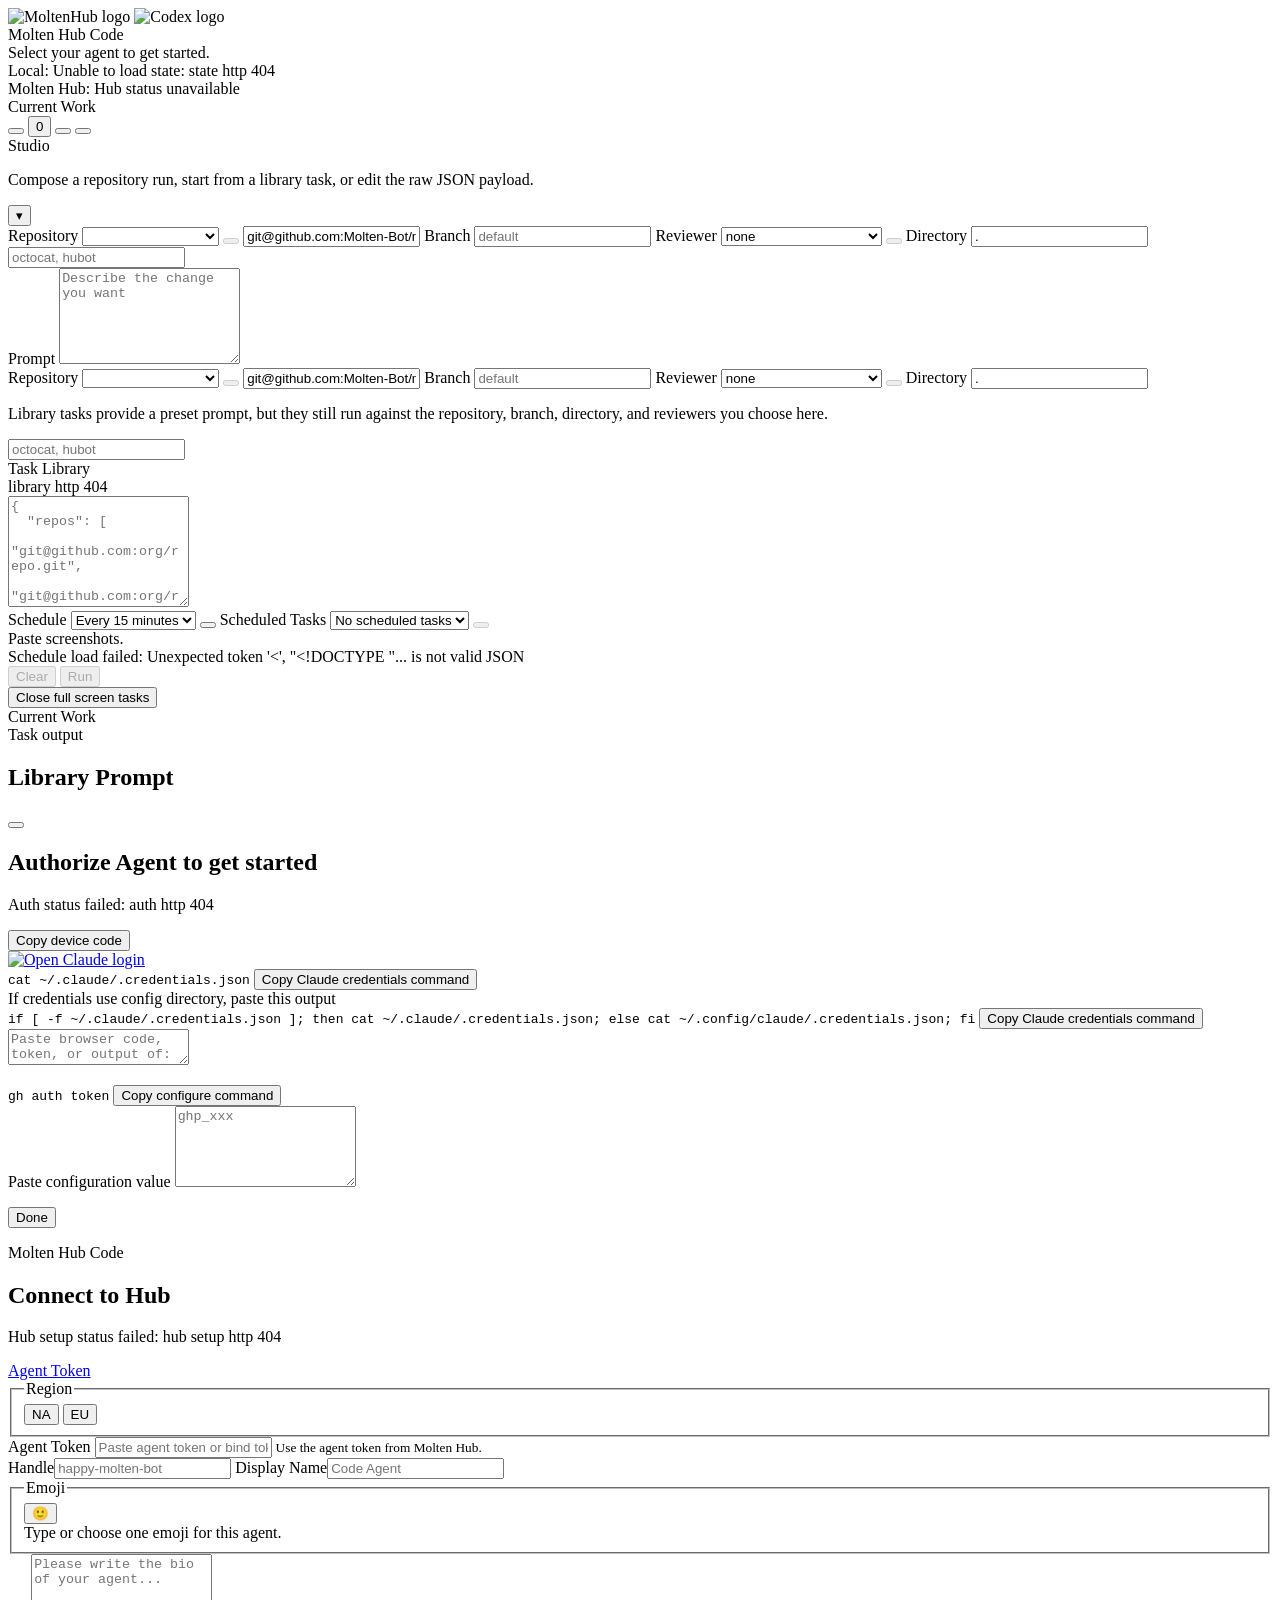
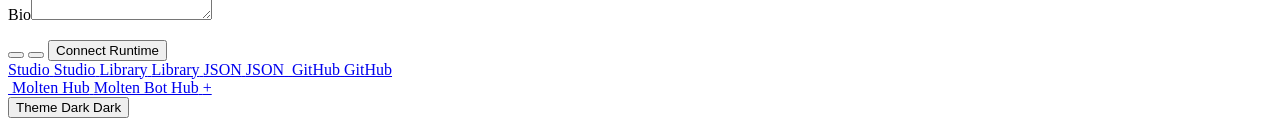
==== internal/hubui/static/index.html @ dcd81aea "chore: console output toggle of a task -> should only show the" ====
<!doctype html>
<html lang="en" class="dark">
<head>
  <meta charset="utf-8">
  <meta name="viewport" content="width=device-width, initial-scale=1">
  <title>Molten Hub Code</title>
  <script async src="https://www.googletagmanager.com/gtag/js?id=G-BY33RFG2WB"></script>
  <script>
    window.dataLayer = window.dataLayer || [];
    function gtag() { window.dataLayer.push(arguments); }
    window.gtag = window.gtag || gtag;
    window.gtag("js", new Date());
    window.gtag("config", "G-BY33RFG2WB");
  </script>
  <script>
    window.__HUB_UI_CONFIG__ = {"automaticMode":false,"configuredHarness":"","configuredAgentLabel":"","defaultRepository":"git@github.com:Molten-Bot/moltenhub-code.git","promptImageHarnesses":["codex","pi"]};
  </script>
  <script>
    (function configureTailwindRuntime() {
      try {
        const tw = window.tailwind || {};
        window.tailwind = tw;
        window.tailwind.config = {
          theme: {
            extend: {
              colors: {
                hub: {
                  bg: "rgb(var(--hub-bg-rgb) / <alpha-value>)",
                  panel: "rgb(var(--hub-panel-rgb) / <alpha-value>)",
                  panelSoft: "rgb(var(--hub-panel-soft-rgb) / <alpha-value>)",
                  border: "rgb(var(--hub-border-rgb) / <alpha-value>)",
                  text: "rgb(var(--hub-text-rgb) / <alpha-value>)",
                  muted: "rgb(var(--hub-muted-rgb) / <alpha-value>)",
                  good: "rgb(var(--hub-good-rgb) / <alpha-value>)",
                  warn: "rgb(var(--hub-warn-rgb) / <alpha-value>)",
                  bad: "rgb(var(--hub-bad-rgb) / <alpha-value>)",
                  running: "rgb(var(--hub-running-rgb) / <alpha-value>)",
                  meta: "rgb(var(--hub-meta-rgb) / <alpha-value>)",
                  accent: "rgb(var(--hub-accent-rgb) / <alpha-value>)"
                }
              },
              fontFamily: {
                sans: ["SF Pro", "-apple-system", "BlinkMacSystemFont", "Segoe UI", "sans-serif"],
                mono: ["ui-monospace", "SFMono-Regular", "Menlo", "Monaco", "monospace"]
              },
              borderRadius: {
                md: "4px",
                lg: "4px",
                "2xl": "8px"
              }
            }
          }
        };
      } catch (_err) {
        // Keep UI booting even if the Tailwind runtime cannot be configured.
      }
    })();
  </script>
  <script src="https://cdn.tailwindcss.com" defer></script>
  <script src="/static/lucide.min.js"></script>
  <link rel="stylesheet" href="/static/style.css">
</head>
<body class="min-h-screen antialiased">
  <div class="site-bg" aria-hidden="true">
    <canvas id="snowfall-canvas" class="snowfall-canvas"></canvas>
    <div class="glow glow-a"></div>
    <div class="glow glow-b"></div>
    <div class="glow glow-c"></div>
    <div class="grain"></div>
  </div>

  <div class="app mx-auto grid w-full max-w-[1500px] gap-4 p-5">
    <div class="header flex flex-wrap items-center justify-between gap-3">
      <div class="brand-lockup flex items-center gap-3">
        <div class="brand-logo-group">
          <img
            id="moltenhub-logo"
            class="brand-logo rotating-brand-logo brand-logo-visible"
            src="/static/logo.svg"
            alt="MoltenHub logo">
          <img
            id="configured-agent-logo"
            class="configured-agent-logo rotating-brand-logo"
            src="/static/logos/codex-cli.svg"
            alt="Codex logo">
        </div>
        <div>
          <div class="title text-[1.4rem] font-bold uppercase tracking-[0.04em]">Molten Hub Code</div>
          <div id="configured-agent-gorilla-subtitle" class="text-base font-semibold text-hub-meta">Codex is now a 600LB Gorilla!</div>
        </div>
      </div>
      <div class="status-row flex flex-wrap items-center gap-2.5 text-sm text-hub-muted">
        <div id="local-conn-item" class="status-item status-item-compact status-item-compact-expandable flex h-10 min-h-[40px] items-center rounded-full border border-hub-border bg-hub-panel/75" title="Local: Connecting..." aria-label="Local: Connecting..." tabindex="0">
          <span id="local-conn-dot" class="dot"></span>
          <span id="local-conn-text" class="status-tooltip text-xs leading-tight">Local: Connecting...</span>
        </div>
        <div id="hub-conn-item" class="status-item status-item-compact status-item-compact-expandable flex h-10 min-h-[40px] items-center rounded-full border border-hub-border bg-hub-panel/75" title="Molten Hub: Waiting for hub status..." aria-label="Molten Hub: Waiting for hub status..." tabindex="0">
          <span id="hub-conn-dot" class="dot"></span>
          <span id="hub-conn-text" class="status-tooltip text-xs leading-tight">Molten Hub: Waiting for hub status...</span>
        </div>
        <div id="resource-metrics-item" class="status-item status-item-metrics flex h-10 min-h-[40px] items-center rounded-full border border-hub-border bg-hub-panel/75 px-3 py-1" hidden>
          <span id="resource-cpu-chip" class="metric-chip" hidden>
            <span id="resource-cpu-icon" class="metric-icon metric-icon-neutral" aria-hidden="true">
              <i data-lucide="cpu" class="metric-icon-glyph" aria-hidden="true"></i>
            </span>
            <span class="metric-copy">
              <span class="metric-label text-xs leading-tight">CPU</span>
              <span id="resource-cpu-text" class="status-value metric-value text-sm leading-tight">--</span>
            </span>
          </span>
          <span id="resource-mem-chip" class="metric-chip" hidden>
            <span id="resource-mem-icon" class="metric-icon metric-icon-neutral" aria-hidden="true">
              <i data-lucide="memory-stick" class="metric-icon-glyph" aria-hidden="true"></i>
            </span>
            <span class="metric-copy">
              <span class="metric-label text-xs leading-tight">MEM</span>
              <span id="resource-mem-text" class="status-value metric-value text-sm leading-tight">--</span>
            </span>
          </span>
          <span id="resource-disk-chip" class="metric-chip" hidden>
            <span id="resource-disk-icon" class="metric-icon metric-icon-neutral" aria-hidden="true">
              <i data-lucide="hard-drive" class="metric-icon-glyph" aria-hidden="true"></i>
            </span>
            <span class="metric-copy">
              <span class="metric-label text-xs leading-tight">I/O</span>
              <span id="resource-metrics-text" class="status-value metric-value text-sm leading-tight">--</span>
              <span id="resource-metrics-unit" class="metric-unit text-xs leading-tight">MB/s</span>
            </span>
          </span>
        </div>
      </div>
    </div>

    <div class="layout min-h-[calc(100vh-130px)] max-[980px]:min-h-0">
      <div class="right-col grid gap-4">
        <section id="task-panel" class="panel brand-login-card-shell min-h-[220px] overflow-hidden rounded-md border border-hub-border bg-hub-panel bg-[linear-gradient(170deg,rgba(255,255,255,0.02),rgba(255,255,255,0.01))]" aria-hidden="false">
          <div class="panel-header flex items-center justify-between gap-2 border-b border-hub-border px-3.5 py-3 text-[0.92rem] font-semibold uppercase tracking-[0.03em]">
            <div class="panel-header-copy">
              <span id="task-panel-title" class="panel-section-title">Current Work</span>
            </div>
            <div class="task-panel-actions">
              <button
                id="task-sound-toggle"
                class="task-sound-toggle"
                type="button"
                aria-pressed="true"
                aria-label="Mute task sounds"
                title="Mute">
                <i data-lucide="volume-2" class="task-sound-toggle-icon" aria-hidden="true"></i>
              </button>
              <button
                id="task-history-toggle"
                class="task-history-toggle"
                type="button"
                aria-pressed="false"
                aria-label="Show completed task history"
                title="Show completed task history">
                <i data-lucide="history" class="task-history-toggle-icon" aria-hidden="true"></i>
                <span id="task-history-toggle-badge" class="task-history-toggle-badge hidden" aria-hidden="true">1</span>
              </button>
              <button
                id="task-view-toggle"
                class="task-view-toggle"
                type="button"
                aria-pressed="false"
                aria-label="Show prompt-only tasks"
                title="Show prompt-only tasks">
                <i data-lucide="list" class="task-view-toggle-icon" aria-hidden="true"></i>
              </button>
              <button
                id="task-fullscreen-toggle"
                class="task-fullscreen-toggle"
                type="button"
                aria-expanded="false"
                aria-label="Open full screen tasks"
                title="Open full screen tasks">
                <i data-lucide="maximize-2" class="task-fullscreen-toggle-icon" aria-hidden="true"></i>
              </button>
            </div>
          </div>
          <div class="scroll task-scroll h-[calc(100%-48px)] overflow-auto">
            <div id="task-list" class="task-list grid gap-2 p-3"></div>
          </div>
        </section>

        <section class="panel prompt-wrap brand-login-card-shell min-h-[220px] overflow-visible rounded-md border border-hub-border bg-hub-panel bg-[linear-gradient(170deg,rgba(255,255,255,0.02),rgba(255,255,255,0.01))]">
          <div class="panel-header prompt-titlebar flex items-center justify-between gap-2 border-b border-hub-border px-3.5 py-3 text-[0.92rem] font-semibold uppercase tracking-[0.03em]">
            <div class="panel-header-copy">
              <span id="prompt-panel-title" class="panel-section-title">Studio</span>
              <p id="prompt-panel-copy" class="panel-section-copy">Compose a repository run, start from a library task, or edit the raw JSON payload.</p>
            </div>
            <button id="prompt-visibility-toggle" class="prompt-visibility-toggle" type="button" aria-pressed="true" aria-label="Minimize Studio panel" title="Minimize Studio panel">▾</button>
          </div>
          <form id="local-prompt-form" class="prompt-form grid gap-2.5 p-3">
            <div class="prompt-compose-stack">
              <div id="prompt-builder-panel" class="prompt-panel grid gap-2.5">
                <div class="prompt-grid">
                  <label id="builder-repo-history-field" class="prompt-field prompt-field-repo-history">
                    <span class="prompt-label">Repository</span>
                    <span class="prompt-select-action-wrap">
                      <select id="builder-repo-select" class="prompt-control">
                        <option value="">Enter repo manually</option>
                      </select>
                      <button
                        id="builder-repo-delete"
                        class="prompt-history-delete"
                        type="button"
                        aria-label="Remove selected repository from history"
                        title="Select saved repository to remove"
                        disabled>
                        <i data-lucide="trash-2" class="prompt-history-delete-icon" aria-hidden="true"></i>
                      </button>
                    </span>
                  </label>
                  <label id="builder-repo-field" class="prompt-field prompt-field-repository">
                    <input id="builder-repo-input" class="prompt-control prompt-input" type="text" spellcheck="false" placeholder="git@github.com:org/repo.git" aria-label="Repository">
                  </label>
                  <label class="prompt-field prompt-field-base-branch">
                    <span class="prompt-label">Branch</span>
                    <span class="prompt-input-action-wrap" data-has-action="false">
                      <input id="builder-base-branch" class="prompt-control prompt-input" type="text" spellcheck="false" placeholder="default">
                      <button
                        id="builder-base-branch-clear"
                        class="prompt-input-action"
                        type="button"
                        aria-label="Reset branch to default"
                        aria-hidden="true"
                        title="Already using default branch"
                        hidden
                        disabled><span class="prompt-input-action-icon" aria-hidden="true">&times;</span></button>
                    </span>
                  </label>
                  <label id="builder-reviewer-history-field" class="prompt-field prompt-field-reviewer-history">
                    <span class="prompt-label">Reviewer</span>
                    <span class="prompt-select-action-wrap">
                      <select id="builder-reviewer-select" class="prompt-control">
                        <option value="none">none</option>
                        <option value="">Enter reviewers manually</option>
                      </select>
                      <button
                        id="builder-reviewer-delete"
                        class="prompt-history-delete"
                        type="button"
                        aria-label="Remove selected reviewer from history"
                        title="Select saved reviewer to remove"
                        disabled>
                        <i data-lucide="trash-2" class="prompt-history-delete-icon" aria-hidden="true"></i>
                      </button>
                    </span>
                  </label>
                  <label class="prompt-field prompt-field-target-subdir">
                    <span class="prompt-label">Directory</span>
                    <input id="builder-target-subdir" class="prompt-control prompt-input" type="text" value="." spellcheck="false" placeholder=".">
                  </label>
                </div>
                <div class="prompt-grid">
                  <label id="builder-reviewer-field" class="prompt-field prompt-field-repository">
                    <input id="builder-reviewer-input" class="prompt-control prompt-input" type="text" spellcheck="false" placeholder="octocat, hubot" aria-label="Reviewers">
                  </label>
                </div>
                <label id="builder-prompt-field" class="prompt-field">
                  <span class="prompt-label">Prompt</span>
                  <textarea
                    id="builder-prompt-input"
                    class="prompt-text prompt-control h-[calc(6*1.4em+18px)] min-h-[calc(6*1.4em+18px)] w-full resize-y rounded-md border border-hub-border p-2.5 font-mono text-[0.79rem] leading-[1.4]"
                    rows="6"
                    spellcheck="false"
                    placeholder="Describe the change you want"></textarea>
                </label>
              </div>

              <div id="prompt-library-panel" class="prompt-panel hidden grid gap-2.5">
                <div class="prompt-grid">
                  <label id="library-repo-history-field" class="prompt-field prompt-field-repo-history">
                    <span class="prompt-label">Repository</span>
                    <span class="prompt-select-action-wrap">
                      <select id="library-repo-select" class="prompt-control">
                        <option value="">Enter repo manually</option>
                      </select>
                      <button
                        id="library-repo-delete"
                        class="prompt-history-delete"
                        type="button"
                        aria-label="Remove selected repository from history"
                        title="Select saved repository to remove"
                        disabled>
                        <i data-lucide="trash-2" class="prompt-history-delete-icon" aria-hidden="true"></i>
                      </button>
                    </span>
                  </label>
                  <label id="library-repo-field" class="prompt-field prompt-field-repository">
                    <input id="library-repo-input" class="prompt-control prompt-input" type="text" spellcheck="false" placeholder="git@github.com:org/repo.git" aria-label="Repository">
                  </label>
                  <label class="prompt-field prompt-field-base-branch">
                    <span class="prompt-label">Branch</span>
                    <input id="library-base-branch" class="prompt-control prompt-input" type="text" spellcheck="false" placeholder="default">
                  </label>
                  <label id="library-reviewer-history-field" class="prompt-field prompt-field-reviewer-history">
                    <span class="prompt-label">Reviewer</span>
                    <span class="prompt-select-action-wrap">
                      <select id="library-reviewer-select" class="prompt-control">
                        <option value="none">none</option>
                        <option value="">Enter reviewers manually</option>
                      </select>
                      <button
                        id="library-reviewer-delete"
                        class="prompt-history-delete"
                        type="button"
                        aria-label="Remove selected reviewer from history"
                        title="Select saved reviewer to remove"
                        disabled>
                        <i data-lucide="trash-2" class="prompt-history-delete-icon" aria-hidden="true"></i>
                      </button>
                    </span>
                  </label>
                  <label class="prompt-field prompt-field-target-subdir">
                    <span class="prompt-label">Directory</span>
                    <input id="library-target-subdir" class="prompt-control prompt-input" type="text" value="." spellcheck="false" placeholder=".">
                  </label>
                </div>
                <p class="prompt-field-copy">Library tasks provide a preset prompt, but they still run against the repository, branch, directory, and reviewers you choose here.</p>
                <div class="prompt-grid">
                  <label id="library-reviewer-field" class="prompt-field prompt-field-repository">
                    <input id="library-reviewer-input" class="prompt-control prompt-input" type="text" spellcheck="false" placeholder="octocat, hubot" aria-label="Reviewers">
                  </label>
                </div>
                <div class="prompt-field">
                  <span class="prompt-label">Task Library</span>
                  <div id="library-task-list" class="library-task-list"></div>
                </div>
              </div>

              <div id="prompt-raw-panel" class="prompt-panel hidden">
                <textarea
                  id="local-prompt-input"
                  class="prompt-text prompt-control h-[calc(7*1.4em+20px)] min-h-[calc(7*1.4em+20px)] w-full resize-y rounded-md border border-hub-border p-2.5 font-mono text-[0.79rem] leading-[1.4]"
                  rows="7"
                  spellcheck="false"
                  placeholder='{
  "repos": [
    "git@github.com:org/repo.git",
    "git@github.com:org/repo-two.git"
  ],
  "libraryTaskName": "unit-test-coverage",
  "reviewers": [
    "octocat",
    "hubot"
  ]
}'></textarea>
              </div>
              <div class="prompt-grid">
                <label class="prompt-field prompt-field-schedule-interval">
                  <span class="prompt-label">Schedule</span>
                  <span class="prompt-select-action-wrap">
                    <select id="schedule-interval-select" class="prompt-control">
                      <option value="15">Every 15 minutes</option>
                      <option value="30">Every 30 minutes</option>
                      <option value="60">Every hour</option>
                      <option value="360">Every 6 hours</option>
                      <option value="1440">Every day</option>
                    </select>
                    <button
                      id="schedule-create"
                      class="prompt-history-delete"
                      type="button"
                      aria-label="Schedule current prompt"
                      title="Schedule current prompt">
                      <i data-lucide="calendar-plus" class="prompt-history-delete-icon" aria-hidden="true"></i>
                    </button>
                  </span>
                </label>
                <label class="prompt-field prompt-field-scheduled-prompts">
                  <span class="prompt-label">Scheduled Tasks</span>
                  <span class="prompt-select-action-wrap">
                    <select id="scheduled-prompt-select" class="prompt-control">
                      <option value="">No scheduled tasks</option>
                    </select>
                    <button
                      id="scheduled-prompt-delete"
                      class="prompt-history-delete"
                      type="button"
                      aria-label="Delete selected schedule"
                      title="Select scheduled task to delete"
                      disabled>
                      <i data-lucide="trash-2" class="prompt-history-delete-icon" aria-hidden="true"></i>
                    </button>
                  </span>
                </label>
              </div>
              <div class="prompt-actions">
                <div class="prompt-actions-start">
                  <div
                    id="builder-image-paste-target"
                    class="prompt-control prompt-action-paste"
                    role="button"
                    tabindex="0">Paste screenshots.</div>
                </div>
                <span
                  id="local-prompt-status"
                  class="submit-status submit-status-inline is-visible min-h-[1.3em] text-[0.74rem] leading-[1.3] text-hub-muted"
                  data-default-text="Prompt with plain language, paste screenshots directly into the prompt when visual context matters."
                  aria-live="polite">Prompt with plain language, paste screenshots directly into the prompt when visual context matters.</span>
                <div class="prompt-actions-end">
                  <button
                    id="builder-images-clear"
                    class="prompt-action-button prompt-action-clear prompt-action-icon-only"
                    type="button"
                    aria-label="Clear prompt draft"
                    title="Clear prompt draft"
                    disabled>
                    <i data-lucide="x" class="prompt-action-icon" aria-hidden="true"></i>
                    <span class="sr-only">Clear</span>
                  </button>
                  <button id="local-prompt-submit" class="prompt-action-button prompt-submit" type="submit">
                    <i data-lucide="play" class="prompt-action-icon" aria-hidden="true"></i>
                    <span class="prompt-action-label">Run</span>
                  </button>
                </div>
              </div>
            </div>
          </form>
        </section>

      </div>
    </div>
  </div>

  <div id="task-fullscreen" class="task-fullscreen hidden" aria-hidden="true">
    <div class="task-fullscreen-shell">
      <button id="task-fullscreen-close" class="task-fullscreen-close hidden" type="button" aria-label="Close full screen tasks" title="Close full screen tasks">
        <i data-lucide="x" class="task-fullscreen-close-icon" aria-hidden="true"></i>
        <span class="sr-only">Close full screen tasks</span>
      </button>
      <div id="task-fullscreen-body" class="task-fullscreen-body">
        <section class="panel task-fullscreen-panel task-fullscreen-task-panel">
          <div class="panel-header">
            <span id="task-fullscreen-panel-title">Current Work</span>
          </div>
          <div class="scroll task-scroll">
            <div id="task-fullscreen-list" class="task-list"></div>
          </div>
        </section>
        <section id="task-fullscreen-output-panel" class="panel log-wrap task-fullscreen-panel task-fullscreen-output-panel hidden" aria-hidden="true">
          <div class="task-head">
            <span id="task-fullscreen-head-label" class="task-fullscreen-head-label">Task output</span>
          </div>
          <div id="task-fullscreen-result" class="task-result hidden"></div>
          <pre id="task-fullscreen-terminal" class="term task-scroll"></pre>
        </section>
      </div>
    </div>
  </div>

  <div
    id="library-prompt-modal"
    class="library-prompt-modal hidden"
    role="dialog"
    aria-modal="true"
    aria-labelledby="library-prompt-modal-title"
    aria-hidden="true">
    <div class="library-prompt-modal-shell">
      <div class="library-prompt-modal-head">
        <h2 id="library-prompt-modal-title">Library Prompt</h2>
        <button id="library-prompt-modal-close" class="settings-modal-close" type="button" aria-label="Close library prompt" title="Close">
          <i data-lucide="x" aria-hidden="true"></i>
        </button>
      </div>
      <pre id="library-prompt-modal-body" class="library-prompt-modal-body"></pre>
    </div>
  </div>

  <div id="agent-auth-gate" class="agent-auth-gate fixed inset-0 z-[95] hidden items-center justify-center p-4 backdrop-blur-sm" aria-live="polite">
    <div id="agent-auth-shell" class="agent-auth-shell flex min-h-[220px] w-full max-w-xl flex-col">
      <h2 id="agent-auth-title" class="text-[2rem] font-semibold leading-tight text-hub-text">Authorize Agent to get started</h2>
      <p id="agent-auth-message" class="mt-3 max-w-lg text-base leading-7 text-hub-text/85"></p>

      <div id="agent-auth-harness-picker" class="mt-5 hidden space-y-3">
        <div id="agent-auth-harness-grid" class="agent-auth-harness-grid" role="group" aria-label="Select an agent"></div>
      </div>

      <div id="agent-auth-details" class="mt-5 hidden space-y-3">
        <div id="agent-auth-device-code-row" class="agent-auth-command-box agent-auth-command-box-inline hidden">
          <code id="agent-auth-code" class="agent-auth-command-text agent-auth-command-text-inline font-mono text-[1.15rem] tracking-[0.22em] text-hub-text"></code>
          <button
            id="agent-auth-copy"
            class="agent-auth-copy agent-auth-command-copy rounded-md p-2"
            type="button"
            aria-label="Copy device code"
            title="Copy device code">
            <i data-lucide="copy" aria-hidden="true"></i>
            <span class="sr-only">Copy device code</span>
          </button>
        </div>
        <a id="agent-auth-url" class="agent-auth-url block break-all text-[1.05rem] underline decoration-dotted underline-offset-2" href="" target="_blank" rel="noopener noreferrer">
          <img
            id="agent-auth-url-logo"
            class="agent-auth-url-logo hidden"
            src="/static/logos/claude-code.svg"
            alt="Open Claude login">
          <span id="agent-auth-url-text"></span>
        </a>
        <div id="agent-auth-browser-code" class="hidden space-y-2">
          <div id="agent-auth-browser-commands" class="space-y-2">
            <div class="agent-auth-command-box agent-auth-command-box-inline">
              <code id="agent-auth-browser-command-primary" class="agent-auth-command-text agent-auth-command-text-inline">cat ~/.claude/.credentials.json</code>
              <button
                id="agent-auth-browser-command-primary-copy"
                class="agent-auth-copy agent-auth-command-copy rounded-md p-2"
                type="button"
                aria-label="Copy Claude credentials command"
                title="Copy Claude credentials command">
                <i data-lucide="copy" aria-hidden="true"></i>
                <span class="sr-only">Copy Claude credentials command</span>
              </button>
            </div>
            <div class="text-sm text-hub-text/80">If credentials use config directory, paste this output</div>
            <div class="agent-auth-command-box">
              <code id="agent-auth-browser-command-secondary" class="agent-auth-command-text">if [ -f ~/.claude/.credentials.json ]; then cat ~/.claude/.credentials.json; else cat ~/.config/claude/.credentials.json; fi</code>
              <button
                id="agent-auth-browser-command-secondary-copy"
                class="agent-auth-copy agent-auth-command-copy rounded-md p-2"
                type="button"
                aria-label="Copy Claude credentials command"
                title="Copy Claude credentials command">
                <i data-lucide="copy" aria-hidden="true"></i>
                <span class="sr-only">Copy Claude credentials command</span>
              </button>
            </div>
          </div>
          <textarea
            id="agent-auth-browser-code-input"
            class="prompt-text min-h-[96px] font-mono text-[0.9rem]"
            aria-label="Authentication code or token input"
            placeholder="Paste browser code, token, or output of: cat ~/.claude/.credentials.json"
            spellcheck="false"></textarea>
          <p id="agent-auth-browser-code-error" class="hidden text-sm text-rose-200"></p>
        </div>
      </div>

      <div id="agent-auth-configure" class="mt-5 hidden space-y-3">
        <div id="agent-auth-configure-command-row" class="agent-auth-command-box agent-auth-command-box-inline">
          <code id="agent-auth-configure-command" class="agent-auth-command-text agent-auth-command-text-inline font-mono text-[1rem] tracking-[0.04em] text-hub-text">auggie token print</code>
          <button
            id="agent-auth-configure-copy"
            class="agent-auth-copy agent-auth-command-copy rounded-md p-2"
            type="button"
            aria-label="Copy configure command"
            title="Copy configure command">
            <i data-lucide="copy" aria-hidden="true"></i>
            <span class="sr-only">Copy configure command</span>
          </button>
        </div>
        <label id="agent-auth-configure-label" class="text-sm font-medium text-hub-text/85" for="agent-auth-configure-input">Paste configuration value</label>
        <textarea id="agent-auth-configure-input" class="prompt-text font-mono text-[0.9rem]" placeholder='{"accessToken":"XXX","tenantURL":"https://YYY/","scopes":["email"]}' spellcheck="false" rows="5" wrap="off"></textarea>
        <p id="agent-auth-configure-error" class="hidden text-sm text-rose-200"></p>
      </div>

      <div class="mt-auto flex justify-end pt-4">
        <button id="agent-auth-verify" class="agent-auth-verify hidden rounded-md border px-3 py-2 text-sm font-medium" type="button" onclick="return window.__hubAuthVerifyClick ? window.__hubAuthVerifyClick(event) : true;">Done</button>
      </div>
    </div>
  </div>

  <div
    id="hub-setup-gate"
    class="onboarding-modal-backdrop hidden"
    role="dialog"
    aria-modal="true"
    aria-live="polite"
    aria-hidden="true"
    aria-labelledby="hub-setup-title"
    aria-describedby="hub-setup-message"
  >
    <section class="onboarding-modal form-surface hub-setup-shell">
      <div class="onboarding-modal-shell">
        <header class="onboarding-modal-sidebar">
          <div class="onboarding-modal-header">
            <p class="eyebrow">Molten Hub Code</p>
            <h2 id="hub-setup-title">Connect to Hub</h2>
            <p id="hub-setup-message">Connect this runtime to Molten Hub.</p>
          </div>
          <div class="hub-setup-sidebar-actions">
            <a
              id="hub-setup-signin-link"
              class="hub-setup-signin-logo"
              href="https://app.molten.bot/signin?target=hub"
              target="_blank"
              rel="noopener noreferrer">
              <span>Agent Token</span>
              <i data-lucide="external-link" aria-hidden="true"></i>
            </a>
          </div>
        </header>

        <form id="hub-setup-form" class="stack profile-shell onboarding-form" data-bound="false">
          <fieldset id="hub-setup-connect-region-row" class="runtime-toggle onboarding-section">
            <legend>Region</legend>
            <div class="runtime-toggle-options hub-setup-toggle-group" role="tablist" aria-label="Region">
              <button id="hub-setup-region-na-toggle" class="hub-setup-toggle onboarding-toggle active" type="button" data-hub-region="na" aria-pressed="true">NA</button>
              <button id="hub-setup-region-eu-toggle" class="hub-setup-toggle onboarding-toggle" type="button" data-hub-region="eu" aria-pressed="false">EU</button>
            </div>
          </fieldset>

          <label id="hub-setup-token-field" class="onboarding-token-field">
            <span id="hub-setup-token-label" class="prompt-label">Agent Token</span>
            <input id="hub-setup-token" type="password" inputmode="text" autocapitalize="off" autocomplete="off" autocorrect="off" spellcheck="false" placeholder="Paste agent token or bind token">
            <small id="hub-setup-token-hint" class="onboarding-token-hint">Use the agent token from Molten Hub.</small>
          </label>

          <div id="hub-setup-new-agent-fields" class="stack onboarding-profile-fields hub-setup-profile-grid hidden">
            <div class="profile-grid profile-grid-top onboarding-profile-grid">
              <label id="hub-setup-handle-field">Handle<input id="hub-setup-handle" type="text" spellcheck="false" placeholder="happy-molten-bot"></label>
              <label>Display Name<input id="hub-setup-display-name" type="text" spellcheck="false" placeholder="Code Agent"></label>
              <fieldset class="emoji-fieldset hub-setup-profile-emoji">
                <legend>Emoji</legend>
                <div id="hub-setup-emoji-picker" class="hub-emoji-picker" data-hub-emoji-picker>
                  <input id="hub-setup-emoji" type="hidden" value="" data-hub-emoji-input>
                  <button
                    id="hub-setup-emoji-toggle"
                    class="hub-emoji-picker-toggle"
                    type="button"
                    data-hub-emoji-toggle
                    aria-label="Choose emoji"
                    aria-haspopup="dialog"
                    aria-expanded="false"
                    title="Choose emoji">
                    <span id="hub-setup-emoji-preview" class="hub-emoji-picker-toggle-preview" data-hub-emoji-preview aria-hidden="true">🙂</span>
                  </button>
                  <div id="hub-setup-emoji-panel" class="hub-emoji-picker-panel" data-hub-emoji-panel hidden>
                    <div class="hub-emoji-picker-panel-header">
                      <p class="hub-emoji-picker-label">Pick one emoji</p>
                      <button type="button" class="hub-emoji-picker-clear" data-hub-emoji-clear>Clear</button>
                    </div>
                    <div class="hub-emoji-picker-mart" data-hub-emoji-mart-root aria-live="polite"></div>
                  </div>
                </div>
                <span id="hub-setup-emoji-help" class="sr-only">Type or choose one emoji for this agent.</span>
              </fieldset>
            </div>
            <label class="hub-setup-profile-text"><span class="prompt-label">Bio</span><textarea id="hub-setup-profile" class="prompt-text prompt-control hub-setup-profile-input" rows="4" spellcheck="false" placeholder="Please write the bio of your agent..."></textarea></label>
          </div>

          <div class="onboarding-form-actions hub-setup-footer">
            <p id="hub-setup-status" class="hub-setup-status submit-status submit-status-inline onboarding-message" aria-live="polite"></p>
            <div class="hub-setup-actions">
              <button id="hub-setup-connection-toggle" class="secondary-button hub-setup-connection-toggle hidden" type="button" aria-label="Disconnect agent" title="Disconnect">
                <i data-lucide="unlink" aria-hidden="true"></i>
              </button>
              <button id="hub-setup-close" class="settings-modal-close onboarding-modal-close" type="button" aria-label="Close Molten Hub setup" title="Close">
                <i data-lucide="x" aria-hidden="true"></i>
              </button>
              <button id="hub-setup-submit" class="prompt-action-button prompt-submit" type="submit">Connect Runtime</button>
            </div>
          </div>
        </form>
      </div>
    </section>
  </div>

  <div class="page-bottom-dock" aria-hidden="false">
    <div class="prompt-mode-tabs prompt-mode-tabs-dock" aria-label="Main menu">
      <a id="prompt-mode-builder" class="prompt-mode-link active" href="#studio-builder" aria-selected="true" title="Studio">
        <span class="prompt-mode-link-shell" aria-hidden="true"></span>
        <span class="prompt-mode-link-icon" aria-hidden="true">
          <i data-lucide="pencil" aria-hidden="true"></i>
        </span>
        <span class="prompt-mode-link-line prompt-mode-link-line-top" aria-hidden="true"></span>
        <span class="prompt-mode-link-line prompt-mode-link-line-bottom" aria-hidden="true"></span>
        <span class="prompt-mode-link-tooltip" aria-hidden="true">Studio</span>
        <span class="sr-only">Studio</span>
      </a>
      <a id="prompt-mode-library" class="prompt-mode-link" href="#studio-library" aria-selected="false" title="Library">
        <span class="prompt-mode-link-shell" aria-hidden="true"></span>
        <span class="prompt-mode-link-icon" aria-hidden="true">
          <i data-lucide="book-open" aria-hidden="true"></i>
        </span>
        <span class="prompt-mode-link-line prompt-mode-link-line-top" aria-hidden="true"></span>
        <span class="prompt-mode-link-line prompt-mode-link-line-bottom" aria-hidden="true"></span>
        <span class="prompt-mode-link-tooltip" aria-hidden="true">Library</span>
        <span class="sr-only">Library</span>
      </a>
      <a id="prompt-mode-json" class="prompt-mode-link" href="#studio-json" aria-selected="false" title="JSON">
        <span class="prompt-mode-link-shell" aria-hidden="true"></span>
        <span class="prompt-mode-link-icon" aria-hidden="true">
          <i data-lucide="braces" aria-hidden="true"></i>
        </span>
        <span class="prompt-mode-link-line prompt-mode-link-line-top" aria-hidden="true"></span>
        <span class="prompt-mode-link-line prompt-mode-link-line-bottom" aria-hidden="true"></span>
        <span class="prompt-mode-link-tooltip" aria-hidden="true">JSON</span>
        <span class="sr-only">JSON</span>
      </a>
      <span class="prompt-mode-divider" aria-hidden="true"></span>
      <a
        id="github-profile-link"
        class="prompt-mode-link prompt-mode-link-logo"
        href="https://github.com/settings/profile"
        target="_blank"
        rel="noreferrer noopener"
        aria-label="Open your GitHub profile in a new window"
        title="Open your GitHub profile in a new window">
        <span class="prompt-mode-link-shell" aria-hidden="true"></span>
        <span class="prompt-mode-link-icon" aria-hidden="true">
          <img src="/static/logos/github.svg" alt="" aria-hidden="true">
        </span>
        <span class="prompt-mode-link-line prompt-mode-link-line-top" aria-hidden="true"></span>
        <span class="prompt-mode-link-line prompt-mode-link-line-bottom" aria-hidden="true"></span>
        <span class="prompt-mode-link-tooltip" aria-hidden="true">GitHub</span>
        <span class="sr-only">GitHub</span>
      </a>
      <div id="moltenbot-hub-dock-group" class="hub-dock-group" data-configured="false">
        <a
          id="moltenbot-hub-link"
          class="prompt-mode-link prompt-mode-link-logo"
          href="https://app.molten.bot/signin?target=hub"
          target="_blank"
          rel="noreferrer noopener"
          aria-label="Open Molten Bot Hub in a new window"
          title="Open Molten Bot Hub in a new window">
          <span class="prompt-mode-link-shell" aria-hidden="true"></span>
          <span class="prompt-mode-link-icon" aria-hidden="true">
            <img src="https://app.molten.bot/logo.svg" alt="" aria-hidden="true">
          </span>
          <span class="prompt-mode-link-line prompt-mode-link-line-top" aria-hidden="true"></span>
          <span class="prompt-mode-link-line prompt-mode-link-line-bottom" aria-hidden="true"></span>
          <span class="prompt-mode-link-tooltip" aria-hidden="true">Molten Hub</span>
          <span class="sr-only">Molten Bot Hub</span>
          <span id="moltenbot-hub-plus" class="hub-dock-plus hidden" aria-hidden="true">+</span>
        </a>
        <button
          id="moltenbot-hub-profile-button"
          class="prompt-mode-link prompt-mode-link-logo hub-profile-button"
          type="button"
          aria-label="Edit agent profile"
          title="Edit agent profile"
          hidden>
          <span class="prompt-mode-link-shell" aria-hidden="true"></span>
          <span class="prompt-mode-link-icon" aria-hidden="true">
            <i data-lucide="settings" aria-hidden="true"></i>
          </span>
          <span class="prompt-mode-link-line prompt-mode-link-line-top" aria-hidden="true"></span>
          <span class="prompt-mode-link-line prompt-mode-link-line-bottom" aria-hidden="true"></span>
          <span class="prompt-mode-link-tooltip" aria-hidden="true">Edit Profile</span>
          <span class="sr-only">Edit agent profile</span>
        </button>
      </div>
      <span class="prompt-mode-divider" aria-hidden="true"></span>
      <button id="theme-toggle" class="prompt-mode-link theme-toggle theme-toggle-dock" type="button" aria-label="Switch theme. Currently: Dark" title="Dark">
        <span class="prompt-mode-link-shell" aria-hidden="true"></span>
        <span class="theme-toggle-icon" id="theme-toggle-icon" aria-hidden="true"><i data-lucide="moon" class="theme-toggle-icon-glyph" aria-hidden="true"></i></span>
        <span class="prompt-mode-link-line prompt-mode-link-line-top" aria-hidden="true"></span>
        <span class="prompt-mode-link-line prompt-mode-link-line-bottom" aria-hidden="true"></span>
        <span class="prompt-mode-mobile-label" aria-hidden="true">Theme</span>
        <span class="prompt-mode-link-tooltip" id="theme-toggle-tooltip" aria-hidden="true">Dark</span>
        <span id="theme-toggle-label">Dark</span>
      </button>
    </div>
  </div>

  <script>
    const DISMISSED_TASKS_KEY = "hubui.dismissedTaskIds";
    const REPO_HISTORY_KEY = "hubui.repoHistory.v1";
    const REVIEWER_HISTORY_KEY = "hubui.reviewerHistory.v1";
    const PROMPT_MODE_KEY = "hubui.localPromptMode";
    const PROMPT_VISIBILITY_KEY = "hubui.localPromptVisible";
    const TASK_PANEL_VIEW_KEY = "hubui.taskPanelView";
    const TASK_STATUS_FILTER_KEY = "hubui.taskStatusFilter";
    const TASK_HISTORY_KEY = "hubui.taskHistory.v1";
    const TASK_HISTORY_UNSEEN_KEY = "hubui.taskHistoryUnseen.v1";
    const TASK_SOUND_MUTED_KEY = "hubui.taskSoundMuted";
    const THEME_KEY = "hubui.theme";
    const HOVER_MODE_KEY = "hubui.hoverMode";
    const THEME_MODES = ["light", "dark", "night", "pink"];
    const DEFAULT_THEME_MODE = "dark";
    const HOVER_MODES = ["auto", "on", "off"];
    const CLOSE_TASK_FADE_MS = 2000;
    const QUEUED_STATUS_TIMEOUT_MS = 12_000;
    const LOCAL_PROMPT_STATUS_FADE_MS = 240;
    const LOGO_ROTATION_INTERVAL_MS = 8_000;
    const STREAM_RENDER_INTERVAL_MS = 120;
    const TASK_ORDER_TRANSITION_DELAY_MS = 2_000;
    const TASK_ORDER_SYNC_INTERVAL_MS = 4_000;
    const TASK_REFLOW_TRANSITION_MS = 560;
    const NEW_HUB_TASK_HIGHLIGHT_MS = 4_000;
    const TASK_REFLOW_TRANSITION_EASING = "cubic-bezier(0.16, 1, 0.3, 1)";
    const TASK_TIMING_REFRESH_INTERVAL_MS = 30_000;
    const TASK_ICON_IDLE_SPIN_MS = 16_000;
    const TASK_ICON_IDLE_REFRESH_MS = 1_000;
    const DEFERRED_SELECTION_RENDER_FLUSH_DELAY_MS = 32;
    const BACKGROUND_PARTICLE_ANIMATION_ENABLED = false;
    const TASK_HISTORY_LIMIT = 25;
    const TASK_HISTORY_MAX_AGE_MS = 20 * 60 * 60 * 1000;
    const MAX_TERMINAL_LINES = 500;
    const TASK_PROGRESS_VISIBLE = true;
    const HUB_LOGIN_URL = "https://app.molten.bot/signin?target=hub";
    const HUB_DASHBOARD_URL = "https://app.molten.bot/hub";
    const GOOGLE_ANALYTICS_MEASUREMENT_ID = "G-BY33RFG2WB";
    const COMPLETED_STATUSES = new Set(["completed", "no_changes", "error", "invalid", "duplicate", "stopped"]);
    const TASK_PROGRESS_PREP_STAGES = new Set(["preflight", "auth", "workspace", "config", "submit", "dispatch"]);
    const TASK_PROGRESS_AGENT_STAGES = new Set(["codex", "claude", "auggie", "pi", "augment", "agent", "review"]);
    const TASK_PROGRESS_STEP_DEFS = Object.freeze({
      entry_local: { id: "entry_local", label: "Local Submit", detail: "Queued from this runtime.", icon: "entry_local" },
      entry_hub: { id: "entry_hub", label: "Hub Dispatch", detail: "Queued by Molten Hub.", icon: "entry_hub" },
      prepare: { id: "prepare", label: "Prepare", detail: "Local auth and workspace conditioning.", icon: "prepare" },
      clone: { id: "clone", label: "Clone", detail: "Repository clone and sync.", icon: "clone" },
      branch: { id: "branch", label: "Branch", detail: "Branch selection or creation.", icon: "branch" },
      publish: { id: "publish", label: "Publish Prep", detail: "Remote publish strategy and access checks.", icon: "publish" },
      fork: { id: "fork", label: "Fork Fallback", detail: "Fork route prepared for public repo publishing.", icon: "fork" },
      agent: { id: "agent", label: "Agent Run", detail: "Agent execution in progress.", icon: "agent" },
      commit: { id: "commit", label: "Commit", detail: "Git commit and push synchronization.", icon: "commit" },
      pr: { id: "pr", label: "Pull Request", detail: "Pull request lookup or creation.", icon: "pr" },
      checks: { id: "checks", label: "Checks", detail: "PR checks and remediation loop.", icon: "checks" },
      finalize: { id: "finalize", label: "GitHub", detail: "Repository link before PR creation; pull request link once available.", icon: "github" },
    });
    const AGENT_LOGO_URLS = Object.freeze({
      codex: "/static/logos/codex-cli.svg",
      claude: "/static/logos/claude-code.svg",
      auggie: "/static/logos/augment.svg",
      augment: "/static/logos/augment.svg",
      pi: "/static/logos/pi.svg",
    });
    const AGENT_COLOR_LOGO_HARNESSES = new Set(["codex", "claude", "auggie", "augment"]);
    const AGENT_HARNESS_SELECTION_ORDER = Object.freeze(["claude", "codex", "pi", "auggie"]);
    const AGENT_HARNESS_SELECTION_PRIORITY = Object.freeze(
      AGENT_HARNESS_SELECTION_ORDER.reduce((priority, harness, index) => {
        priority[harness] = index;
        return priority;
      }, {}),
    );
    const MOLTENHUB_LOGO_URL = "/static/logo.svg";
    const GITHUB_LOGO_URL = "/static/logos/github.svg";
    const TASK_SIDE_ACTION_SIZE_PX = "34px";
    const CLAUDE_AUTH_LOGO_URL = "/static/logos/claude-code.svg";
    const TASK_ACTION_ICON_NAMES = Object.freeze({
      output: "terminal-square",
      terminal: "terminal-square",
      rerun: "rotate-cw",
      play: "play",
      pause: "pause",
      stop: "square",
      loader: "loader-circle",
      default: "loader-circle",
    });
    const TASK_STATUS_ICON_NAMES = Object.freeze({
      completed: "circle-check",
      warning: "triangle-alert",
      stopped: "circle-stop",
      error: "circle-alert",
      pending: "clock-3",
      default: "clock-3",
    });
    const TASK_PROGRESS_ICON_NAMES = Object.freeze({
      entry_local: "laptop",
      entry_hub: "satellite-dish",
      prepare: "wrench",
      clone: "git-branch-plus",
      branch: "git-branch",
      publish: "upload",
      fork: "git-fork",
      agent: "bot",
      commit: "git-commit-horizontal",
      pr: "git-pull-request",
      checks: "shield-check",
    });
    const CLAUDE_POST_SUBMIT_VERIFY_INTERVAL_MS = 1200;
    const CLAUDE_POST_SUBMIT_VERIFY_MAX_ATTEMPTS = 25;
    const HUB_SETUP_DIALOG_MODES = ["connect", "profile"];
    const HUB_PROFILE_DEFAULT_EMOJI = "🙂";
    const EMOJI_PANEL_VIEWPORT_GUTTER = 8;
    const EMOJI_PANEL_OFFSET = 8;
    const EMOJI_PANEL_MAX_WIDTH = 360;
    const EMOJI_PANEL_ESTIMATED_HEIGHT = 430;
    const EMOJI_PANEL_ANIMATION_DURATION_MS = 180;
    const PROFILE_EMOJI_GROUPS = Object.freeze([
      { label: "Smileys", emoji: ["😀", "😃", "😄", "😁", "😆", "😅", "😂", "🙂", "🙃", "😉", "😊", "😇", "😍", "🤩", "😘", "😎", "🥳", "🤔", "🫡", "🤯", "😴", "😭", "😤", "😈"] },
      { label: "People", emoji: ["👋", "👏", "🙌", "🙏", "💪", "🦾", "👍", "👎", "✌️", "🤘", "👌", "🤌", "👀", "🧠", "🧑‍💻", "🧑‍🔬", "🧑‍🚀", "🧙", "🥷", "🦸", "🧟", "💃", "🕺", "🏃"] },
      { label: "Nature", emoji: ["🐶", "🐱", "🐭", "🐹", "🐰", "🦊", "🐻", "🐼", "🐨", "🐯", "🦁", "🐮", "🐸", "🐵", "🐧", "🐦", "🦉", "🦋", "🌵", "🌲", "🌸", "🌈", "🌊", "🔥"] },
      { label: "Food", emoji: ["🍏", "🍎", "🍌", "🍓", "🍒", "🍑", "🍍", "🥝", "🥑", "🥕", "🌮", "🍕", "🍔", "🍟", "🍜", "🍣", "🍩", "🍪", "🍰", "☕", "🍺", "🍷", "🥂", "🍾"] },
      { label: "Activity", emoji: ["⚽", "🏀", "🏈", "⚾", "🎾", "🏐", "🎱", "🏓", "🥊", "🎮", "🎲", "🎯", "🎨", "🎬", "🎤", "🎧", "🎹", "🥁", "🎸", "🏆", "🥇", "🧩", "♟️", "🕹️"] },
      { label: "Travel", emoji: ["🚗", "🚕", "🚌", "🏎️", "🚓", "🚑", "🚒", "🚚", "🚲", "✈️", "🚀", "🛸", "🛰️", "⛵", "🚢", "🏠", "🏢", "🏰", "⛰️", "🏝️", "🌋", "🗺️", "🧭", "🧳"] },
      { label: "Objects", emoji: ["⌚", "📱", "💻", "⌨️", "🖥️", "🖨️", "📷", "📡", "💡", "🔦", "🧯", "🔋", "🪫", "🔌", "🧲", "🧪", "🧬", "🔬", "🔭", "🛠️", "⚙️", "🔧", "🔨", "🪛"] },
      { label: "Symbols", emoji: ["❤️", "🧡", "💛", "💚", "💙", "💜", "🖤", "🤍", "💯", "💥", "💫", "💦", "✨", "⚡", "☀️", "🌙", "⭐", "🌟", "🔮", "✅", "❌", "⚠️", "♻️", "🔁"] },
      { label: "Agent", emoji: ["🤖", "🦾", "🧠", "🚀", "🛰️", "📡", "🧪", "🧬", "⚙️", "🛠️", "💡", "🔮", "🎯", "✨", "🔥", "⚡", "🌊", "🎛️", "🧭", "🧑‍💻", "🧑‍🔬", "🧑‍🚀", "🪄", "🏁"] },
    ]);

    function normalizeUIConfig(raw) {
      const config = raw && typeof raw === "object" ? raw : {};
      return {
        automaticMode: Boolean(config.automaticMode),
        configuredHarness: String(config.configuredHarness || "").trim(),
        configuredAgentLabel: String(config.configuredAgentLabel || "").trim(),
        defaultRepository: normalizeRepoValue(config.defaultRepository || "") || "git@github.com:Molten-Bot/moltenhub-code.git",
      };
    }

    function replaceLucideIcons(root) {
      const api = window.lucide;
      if (!api || typeof api.createIcons !== "function") {
        return;
      }
      try {
        if (root && typeof root.querySelector === "function") {
          api.createIcons({ root });
          return;
        }
        api.createIcons();
      } catch (_err) {
        // Keep UI resilient if icon replacement fails.
      }
    }

    function trackAnalyticsEvent(name, params = {}) {
      if (typeof window.gtag !== "function") {
        return;
      }

      const eventName = String(name || "").trim();
      if (!eventName) {
        return;
      }

      const payload = { send_to: GOOGLE_ANALYTICS_MEASUREMENT_ID };
      for (const [key, value] of Object.entries(params || {})) {
        if (typeof value === "string") {
          const trimmed = value.trim();
          if (trimmed) {
            payload[key] = trimmed;
          }
          continue;
        }
        if (typeof value === "number" && Number.isFinite(value)) {
          payload[key] = value;
          continue;
        }
        if (typeof value === "boolean") {
          payload[key] = value;
        }
      }

      try {
        window.gtag("event", eventName, payload);
      } catch (_err) {
        // Keep UI interactions working even if analytics dispatch fails.
      }
    }

    function agentAuthAnalyticsParams(extra = {}) {
      return {
        agent_harness: authHarness(state.agentAuth),
        auth_state: String(state.agentAuth?.state || "").trim(),
        ...extra,
      };
    }

    function hubSetupAnalyticsParams(extra = {}) {
      const payload = currentHubSetupPayload();
      return {
        agent_mode: payload.agent_mode,
        token_type: payload.token_type,
        region: payload.region,
        dialog_mode: state.hubSetupDialogMode,
        ...extra,
      };
    }

    function configuredHarnessName() {
      const authHarnessValue = String(state.agentAuth?.harness || "").trim().toLowerCase();
      if (authHarnessValue) {
        return authHarnessValue;
      }
      return String(state.ui.configuredHarness || "").trim().toLowerCase();
    }

    function configuredAgentLabel() {
      const harness = configuredHarnessName();
      if (harness) {
        return agentAuthLabel(harness);
      }
      return String(state.ui.configuredAgentLabel || "").trim() || "Agent";
    }

    function defaultRepository() {
      return normalizeRepoValue(state.ui.defaultRepository || "") || "git@github.com:Molten-Bot/moltenhub-code.git";
    }

    function configuredAgentLogoURL() {
      const harness = configuredHarnessName();
      if (AGENT_LOGO_URLS[harness]) {
        return AGENT_LOGO_URLS[harness];
      }

      const label = configuredAgentLabel().toLowerCase();
      if (label.includes("claude")) return AGENT_LOGO_URLS.claude;
      if (label.includes("auggie") || label.includes("augment")) return AGENT_LOGO_URLS.auggie;
      if (/\bpi\b/.test(label)) return AGENT_LOGO_URLS.pi;
      if (label.includes("codex")) return AGENT_LOGO_URLS.codex;
      return "";
    }

    function resolveAgentLogoURL(harnessLabel) {
      const label = String(harnessLabel || "").trim().toLowerCase();
      if (AGENT_LOGO_URLS[label]) {
        return AGENT_LOGO_URLS[label];
      }
      if (label.includes("claude")) return AGENT_LOGO_URLS.claude;
      if (label.includes("auggie") || label.includes("augment")) return AGENT_LOGO_URLS.auggie;
      if (/\bpi\b/.test(label)) return AGENT_LOGO_URLS.pi;
      if (label.includes("codex")) return AGENT_LOGO_URLS.codex;
      return "";
    }

    function isColorAgentLogo(harnessLabel) {
      const label = String(harnessLabel || "").trim().toLowerCase();
      if (!label) {
        return false;
      }
      if (AGENT_COLOR_LOGO_HARNESSES.has(label)) {
        return true;
      }
      if (label.includes("claude")) return true;
      if (label.includes("auggie") || label.includes("augment")) return true;
      if (label.includes("codex")) return true;
      return false;
    }

    function taskAgentLogoURL(task) {
      const stageLogo = resolveAgentLogoURL(task?.stage);
      if (stageLogo) {
        return stageLogo;
      }
      return configuredAgentLogoURL() || AGENT_LOGO_URLS.codex;
    }

    function taskProgressStepIconURL(step, task) {
      const iconKey = String(step?.icon || "").trim().toLowerCase();
      if (iconKey === "agent") {
        return taskAgentLogoURL(task);
      }
      if (iconKey === "github") {
        return GITHUB_LOGO_URL;
      }
      if (iconKey === "moltenhub" || iconKey === "fallback") {
        return MOLTENHUB_LOGO_URL;
      }
      return "";
    }

    function taskProgressStepIconName(step) {
      const iconKey = String(step?.icon || "").trim().toLowerCase();
      return TASK_PROGRESS_ICON_NAMES[iconKey] || "";
    }

    function taskProgressFallbackIconURL() {
      return MOLTENHUB_LOGO_URL;
    }

    function createTaskActionIcon(type) {
      const rawType = String(type || "").trim().toLowerCase();
      const iconType = rawType === "" ? "default" : rawType;
      const iconClass = iconType.replace(/[^a-z0-9_-]+/g, "-") || "default";
      const icon = document.createElement("i");
      icon.className = `task-action-glyph task-action-glyph-${iconClass}`;
      icon.setAttribute("data-lucide", TASK_ACTION_ICON_NAMES[iconType] || TASK_ACTION_ICON_NAMES.default);
      icon.setAttribute("aria-hidden", "true");
      return icon;
    }

    function taskStatusLabel(status) {
      return String(status || "").replace(/_/g, " ").trim() || "pending";
    }

    function taskStatusIconKey(status) {
      if (status === "completed") {
        return "completed";
      }
      if (status === "stopped") {
        return "stopped";
      }
      if (status === "no_changes" || status === "duplicate" || status === "paused") {
        return "warning";
      }
      if (status === "error" || status === "invalid") {
        return "error";
      }
      return "pending";
    }

    function createTaskStatusIcon(status) {
      const iconType = taskStatusIconKey(status);
      const icon = document.createElement("i");
      icon.className = `task-status-glyph task-status-glyph-${iconType}`;
      icon.setAttribute("data-lucide", TASK_STATUS_ICON_NAMES[iconType] || TASK_STATUS_ICON_NAMES.default);
      icon.setAttribute("aria-hidden", "true");
      return icon;
    }

    function createTaskCloneIcon() {
      const icon = document.createElement("i");
      icon.className = "task-clone-logo";
      icon.setAttribute("data-lucide", "git-branch-plus");
      icon.setAttribute("aria-hidden", "true");
      return icon;
    }

    function renderTaskPullRequestAction(task) {
      const prURL = taskPullRequestURL(task);
      if (!isCompletedTask(task) || !prURL) {
        return null;
      }

      const link = document.createElement("a");
      link.className = "task-github-link";
      link.href = prURL;
      link.target = "_blank";
      link.rel = "noopener noreferrer";
      link.title = "Open pull request on GitHub.";
      link.setAttribute("aria-label", "Open pull request on GitHub.");

      const logo = document.createElement("img");
      logo.className = "task-github-logo";
      logo.src = GITHUB_LOGO_URL;
      logo.alt = "";
      logo.setAttribute("aria-hidden", "true");

      link.appendChild(logo);
      link.addEventListener("click", (event) => {
        event.stopPropagation();
        trackAnalyticsEvent("task_pull_request_opened", { request_id: taskRequestID(task) });
      });
      return link;
    }

    function renderTaskStatusBadge(task) {
      const status = normalizedTaskStatus(task?.status) || "pending";
      const statusLabel = taskStatusLabel(status);
      const badge = document.createElement("span");
      badge.className = `badge badge-icon ${statusClass(status)}`;

      if (status === "running" || status === "active") {
        badge.title = "Running: task is actively executing.";
        badge.setAttribute("aria-label", "Running: task is actively executing.");
        badge.appendChild(createTaskActionIcon("loader"));
        return badge;
      }

      badge.title = `Status: ${statusLabel}.`;
      badge.setAttribute("aria-label", `Status: ${statusLabel}.`);
      badge.appendChild(createTaskStatusIcon(status));
      return badge;
    }

    function appendTaskStepIcon(parent, step, task, options = {}) {
      if (!parent || !step) {
        return false;
      }

      const iconClass = String(options.iconClass || "task-progress-step-icon").trim();
      const glyphClass = String(options.glyphClass || "task-progress-step-glyph").trim();
      const iconURL = taskProgressStepIconURL(step, task);
      const iconName = taskProgressStepIconName(step);
      if (iconURL) {
        parent.classList.add("has-icon");
        const icon = document.createElement("img");
        icon.className = iconClass;
        if (String(step?.icon || "").trim().toLowerCase() === "agent") {
          icon.classList.add("is-agent-logo");
        }
        icon.src = iconURL;
        icon.alt = `${step.label} logo`;
        parent.appendChild(icon);
        return true;
      }
      if (iconName) {
        parent.classList.add("has-icon", "has-glyph");
        const icon = document.createElement("i");
        icon.className = glyphClass;
        icon.setAttribute("data-lucide", iconName);
        icon.setAttribute("aria-hidden", "true");
        parent.appendChild(icon);
        return true;
      }

      parent.classList.add("has-icon");
      const icon = document.createElement("img");
      icon.className = iconClass;
      icon.src = taskProgressFallbackIconURL();
      icon.alt = `${step.label} logo`;
      parent.appendChild(icon);
      return true;
    }

    function taskCurrentStateSignature(task) {
      const status = normalizedTaskStatus(task?.status) || "pending";
      if (COMPLETED_STATUSES.has(status)) {
        return `status:${status}`;
      }

      const model = taskProgressModel(task);
      const steps = Array.isArray(model?.steps) ? model.steps : [];
      const index = Number.isFinite(model?.index) ? model.index : 0;
      const step = steps[index] || null;
      return [
        "progress",
        status,
        String(step?.id || ""),
        taskProgressModelCacheKey(task),
      ].join(":");
    }

    function renderTaskCurrentStateBadge(task) {
      const status = normalizedTaskStatus(task?.status) || "pending";
      if (COMPLETED_STATUSES.has(status) || !TASK_PROGRESS_VISIBLE) {
        return renderTaskStatusBadge(task);
      }

      const model = taskProgressModel(task);
      const steps = Array.isArray(model?.steps) ? model.steps : [];
      const index = Number.isFinite(model?.index) ? model.index : 0;
      const step = steps[index] || null;
      if (!step) {
        return renderTaskStatusBadge(task);
      }

      const statusLabel = taskStatusLabel(status);
      const badge = document.createElement("span");
      badge.className = `task-current-state badge-icon ${statusClass(status)}`;
      badge.classList.toggle("is-running", status === "running" || status === "active");
      badge.dataset.progressStep = String(step.id || "");
      badge.title = `${step.label}: ${step.detail}`;
      badge.setAttribute("aria-label", `Current task stage: ${step.label}. Status: ${statusLabel}.`);
      appendTaskStepIcon(badge, step, task, {
        iconClass: "task-current-state-icon",
        glyphClass: "task-current-state-glyph",
      });
      return badge;
    }

    function currentAgentLabel() {
      const harness = String(state.agentAuth.harness || "").trim();
      if (harness) {
        return agentAuthLabel(harness);
      }
      return configuredAgentLabel();
    }

    function normalizeAgentAuth(raw) {
      const auth = raw && typeof raw === "object" ? raw : {};
      const required = Boolean(auth.required);
      const ready = Boolean(auth.ready);
      const state = String(auth.state || (ready ? "ready" : "needs_device_auth")).trim() || (ready ? "ready" : "needs_device_auth");
      return {
        required,
        ready,
        harness: String(auth.harness || "").trim(),
        state,
        message: String(auth.message || "").trim(),
        authURL: String(auth.auth_url || auth.authURL || "").trim(),
        deviceCode: String(auth.device_code || auth.deviceCode || "").trim(),
        acceptsBrowserCode: Boolean(auth.accepts_browser_code || auth.acceptsBrowserCode),
        configureCommand: String(auth.configure_command || auth.configureCommand || "").trim(),
        configurePlaceholder: String(auth.configure_placeholder || auth.configurePlaceholder || "").trim(),
        configureOptions: Array.isArray(auth.configure_options || auth.configureOptions)
          ? (auth.configure_options || auth.configureOptions).map((option) => ({
            value: String(option?.value || "").trim(),
            label: String(option?.label || "").trim(),
            description: String(option?.description || "").trim(),
          })).filter((option) => option.value !== "" && option.label !== "")
          : [],
        updatedAt: String(auth.updated_at || auth.updatedAt || "").trim(),
      };
    }

    function limitGraphemes(value, maxGraphemes) {
      const clamp = window.MoltenEmojiPicker && typeof window.MoltenEmojiPicker.limitGraphemes === "function"
        ? window.MoltenEmojiPicker.limitGraphemes
        : null;
      if (clamp) {
        return clamp(value, maxGraphemes);
      }

      const max = Number.isFinite(maxGraphemes) && maxGraphemes > 0 ? Math.floor(maxGraphemes) : 0;
      if (max <= 0) {
        return "";
      }
      const input = String(value || "");
      if (!input) {
        return "";
      }
      if (typeof Intl === "object" && Intl && typeof Intl.Segmenter === "function") {
        try {
          const segmenter = new Intl.Segmenter(undefined, { granularity: "grapheme" });
          const graphemes = [];
          for (const part of segmenter.segment(input)) {
            if (part && typeof part.segment === "string" && part.segment !== "") {
              graphemes.push(part.segment);
            }
          }
          if (graphemes.length > 0) {
            return graphemes.slice(0, max).join("");
          }
        } catch (_err) {
          // Fall back to code point splitting when Segmenter is unavailable.
        }
      }
      return Array.from(input).slice(0, max).join("");
    }

    function normalizeProfileEmoji(value) {
      return limitGraphemes(String(value || "").trim(), 1);
    }

    function profileEmojiOrFallback(value) {
      return normalizeProfileEmoji(value) || HUB_PROFILE_DEFAULT_EMOJI;
    }

    function escapeHTML(value) {
      return String(value || "")
        .replace(/&/g, "&amp;")
        .replace(/</g, "&lt;")
        .replace(/>/g, "&gt;")
        .replace(/"/g, "&quot;")
        .replace(/'/g, "&#39;");
    }

    function normalizeHubSetup(raw) {
      const hub = raw && typeof raw === "object" ? raw : {};
      const profile = hub.profile && typeof hub.profile === "object" ? hub.profile : {};
      const agentMode = String(hub.agent_mode || hub.agentMode || "").trim() || "existing";
      const region = String(hub.region || "").trim().toLowerCase() === "eu" ? "eu" : "na";
      const onboarding = Array.isArray(hub.onboarding) ? hub.onboarding : [];
      return {
        configured: Boolean(hub.configured),
        agentMode,
        region,
        tokenType: agentMode === "new" ? "bind" : "agent",
        handle: String(hub.handle || "").trim(),
        profile: {
          profileText: String(profile.profile || profile.bio || "").trim(),
          displayName: String(profile.display_name || profile.displayName || "").trim(),
          emoji: normalizeProfileEmoji(profile.emoji),
        },
        connectURL: String(hub.connect_url || hub.connectURL || HUB_LOGIN_URL).trim() || HUB_LOGIN_URL,
        dashboardURL: String(hub.dashboard_url || hub.dashboardURL || HUB_DASHBOARD_URL).trim() || HUB_DASHBOARD_URL,
        message: String(hub.message || "").trim(),
        needsRestart: Boolean(hub.needs_restart || hub.needsRestart),
        onboarding: onboarding.map((step) => ({
          id: String(step && (step.id || "") || "").trim(),
          label: String(step && (step.label || "") || "").trim(),
          status: String(step && (step.status || "") || "").trim() || "pending",
          detail: String(step && (step.detail || "") || "").trim(),
        })),
        onboardingActive: Boolean(hub.onboarding_active || hub.onboardingActive),
        onboardingStage: String(hub.onboarding_stage || hub.onboardingStage || "").trim(),
        activationReady: Boolean(hub.activation_ready || hub.activationReady),
      };
    }

    function hubSetupModeForToken(token, fallback = state.hubSetup.agentMode) {
      const trimmed = String(token || "").trim().toLowerCase();
      if (trimmed.startsWith("b_")) return "new";
      if (trimmed.startsWith("t_")) return "existing";
      return normalizeHubSetup({ agent_mode: fallback }).agentMode === "new" ? "new" : "existing";
    }

    function defaultHubSetupOnboarding(agentMode) {
      const isNew = String(agentMode || "").trim() === "new";
      return [
        {
          id: "bind",
          label: "Bind",
          status: "pending",
          detail: isNew ? "Exchange the bind token for an agent credential." : "Verify the existing Molten Hub agent credential.",
        },
        {
          id: "work_bind",
          label: "Work",
          status: "pending",
          detail: "Resolve and verify Molten Hub credentials.",
        },
        {
          id: "profile_set",
          label: "Profile Set",
          status: "pending",
          detail: "Persist the agent profile in Molten Hub.",
        },
        {
          id: "work_activate",
          label: "Work",
          status: "pending",
          detail: "Apply the runtime transport and confirm activation.",
        },
      ];
    }

    function hubSetupWithOnboarding(overrides = {}) {
      const next = normalizeHubSetup({ ...state.hubSetup, ...overrides });
      if (!Array.isArray(next.onboarding) || next.onboarding.length === 0) {
        next.onboarding = defaultHubSetupOnboarding(next.agentMode);
      }
      return next;
    }

    function updateHubSetupOnboarding(stepID, status, detail = "") {
      const next = hubSetupWithOnboarding();
      let found = false;
      next.onboarding = next.onboarding.map((step) => {
        if (step.id !== stepID) {
          return step;
        }
        found = true;
        return {
          ...step,
          status,
          detail: String(detail || "").trim() || step.detail,
        };
      });
      if (!found) {
        return;
      }
      next.onboardingActive = status === "current";
      next.onboardingStage = stepID;
      applyHubSetupState(next);
      setHubSetupStatus(status === "error" ? "error" : "ok", hubSetupStatusMessageForStep(stepID, detail));
    }

    function hubTokenValidationMessage(token) {
      const trimmed = String(token || "").trim();
      if (!trimmed) return "";
      if (trimmed.length < 40) return "Token looks too short. Use the full Molten Hub token.";
      if (trimmed.length > 128) return "Token looks too long. Check that you pasted only the token.";
      if (!/^[A-Za-z0-9_-]+$/.test(trimmed)) return "Token contains unsupported characters.";
      return "";
    }

    function syncHubTokenValidation() {
      if (!hubSetupToken) return "";
      const message = hubTokenValidationMessage(hubSetupToken.value);
      if (typeof hubSetupToken.setCustomValidity === "function") {
        hubSetupToken.setCustomValidity(message);
      }
      return message;
    }

    function currentHubSetupTokenLabel() {
      return state.hubSetup.agentMode === "new" ? "Bind Token" : "Agent Token";
    }

    function currentHubSetupTokenPlaceholder() {
      return "Paste agent token or bind token";
    }

    function currentHubSetupAutoSubmitKey() {
      const payload = currentHubSetupPayload();
      return `${payload.agent_mode}:${payload.region}:${payload.token}`;
    }

    function normalizeHubSetupDialogMode(mode) {
      return HUB_SETUP_DIALOG_MODES.includes(mode) ? mode : "connect";
    }

    function isHubProfileDialogMode() {
      return normalizeHubSetupDialogMode(state.hubSetupDialogMode) === "profile";
    }

    let hubSetupProfileBaseline = null;

    function hubSetupProfileSnapshot() {
      return {
        handle: String(hubSetupHandle?.value || "").trim(),
        displayName: String(hubSetupDisplayName?.value || "").trim(),
        emoji: normalizeProfileEmoji(syncHubSetupEmojiValue()),
        profileText: String(hubSetupProfile?.value || "").trim(),
      };
    }

    function hubSetupProfileChanged() {
      if (!hubSetupProfileBaseline) {
        return false;
      }
      const current = hubSetupProfileSnapshot();
      return current.handle !== hubSetupProfileBaseline.handle ||
        current.displayName !== hubSetupProfileBaseline.displayName ||
        current.emoji !== hubSetupProfileBaseline.emoji ||
        current.profileText !== hubSetupProfileBaseline.profileText;
    }

    function syncHubSetupSubmitState() {
      if (!(hubSetupSubmit instanceof HTMLButtonElement)) {
        return;
      }
      if (state.hubSetupBusy) {
        hubSetupSubmit.disabled = true;
        return;
      }
      if (!isHubProfileDialogMode()) {
        hubSetupSubmit.disabled = false;
        return;
      }
      hubSetupSubmit.disabled = !hubSetupProfileChanged();
    }

    function resetHubSetupProfileBaseline() {
      hubSetupProfileBaseline = hubSetupProfileSnapshot();
      syncHubSetupSubmitState();
    }

    function clearHubSetupAutoSubmitTimer() {
      if (state.hubSetupAutoSubmitTimer) {
        window.clearTimeout(state.hubSetupAutoSubmitTimer);
        state.hubSetupAutoSubmitTimer = 0;
      }
    }

    function scheduleHubSetupAutoSubmit() {
      clearHubSetupAutoSubmitTimer();
    }

    function agentAuthLabel(harness) {
      const normalized = String(harness || "").trim().toLowerCase();
      if (normalized === "codex") return "Codex";
      if (normalized === "claude") return "Claude Code";
      if (normalized === "auggie") return "Auggie";
      if (normalized === "pi") return "Pi";
      return "Agent";
    }

    function loadDismissedTaskIDs() {
      try {
        const raw = localStorage.getItem(DISMISSED_TASKS_KEY);
        if (!raw) return new Set();
        const parsed = JSON.parse(raw);
        if (!Array.isArray(parsed)) return new Set();
        return new Set(parsed.filter((id) => typeof id === "string" && id));
      } catch (_err) {
        return new Set();
      }
    }

    function loadRepoHistory() {
      try {
        const raw = localStorage.getItem(REPO_HISTORY_KEY);
        if (!raw) return [];
        const parsed = JSON.parse(raw);
        if (!Array.isArray(parsed)) return [];
        return dedupeRepoValues(parsed);
      } catch (_err) {
        return [];
      }
    }

    function loadReviewerHistory() {
      try {
        const raw = localStorage.getItem(REVIEWER_HISTORY_KEY);
        if (!raw) return [];
        const parsed = JSON.parse(raw);
        if (!Array.isArray(parsed)) return [];
        return dedupeReviewerValues(parsed);
      } catch (_err) {
        return [];
      }
    }

    function loadPromptMode() {
      try {
        const raw = localStorage.getItem(PROMPT_MODE_KEY);
        if (raw === "builder" || raw === "library" || raw === "json") {
          return raw;
        }
        if (raw === "raw") {
          return "json";
        }
        return "builder";
      } catch (_err) {
        return "builder";
      }
    }

    function loadPromptVisibility() {
      try {
        return localStorage.getItem(PROMPT_VISIBILITY_KEY) !== "hidden";
      } catch (_err) {
        return true;
      }
    }

    function loadTaskPanelView() {
      try {
        const raw = String(localStorage.getItem(TASK_PANEL_VIEW_KEY) || "").trim().toLowerCase();
        if (raw === "prompt" || raw === "compact" || raw === "history") {
          return "prompt";
        }
        return "main";
      } catch (_err) {
        return "main";
      }
    }

    function normalizeTaskPanelView(view) {
      const normalized = String(view || "").trim().toLowerCase();
      if (normalized === "prompt" || normalized === "compact" || normalized === "history") {
        return "prompt";
      }
      return "main";
    }

    function loadTaskStatusFilter() {
      try {
        return normalizeTaskStatusFilter(localStorage.getItem(TASK_STATUS_FILTER_KEY));
      } catch (_err) {
        return "running";
      }
    }

    function normalizeTaskStatusFilter(filter) {
      const normalized = String(filter || "").trim().toLowerCase();
      if (normalized === "completed" || normalized === "history") {
        return "completed";
      }
      return "running";
    }

    function loadTaskHistory() {
      try {
        const raw = localStorage.getItem(TASK_HISTORY_KEY);
        if (!raw) return new Map();
        const parsed = JSON.parse(raw);
        if (!Array.isArray(parsed)) return new Map();
        const byID = new Map();
        let changed = false;
        const nowMs = Date.now();
        for (const task of parsed) {
          const copy = cloneTaskForHistory(task);
          const requestID = String(copy?.request_id || "").trim();
          if (!requestID || !isCompletedTask(copy) || isTaskHistoryExpired(copy, nowMs)) {
            changed = true;
            continue;
          }
          byID.set(requestID, copy);
        }
        if (Number.isFinite(TASK_HISTORY_LIMIT) && TASK_HISTORY_LIMIT > 0 && byID.size > TASK_HISTORY_LIMIT) {
          const limited = Array.from(byID.values()).sort((a, b) => {
            const completedDiff = historyTaskCompletedAt(b) - historyTaskCompletedAt(a);
            if (completedDiff !== 0) {
              return completedDiff;
            }
            return String(b?.request_id || "").localeCompare(String(a?.request_id || ""));
          });
          byID.clear();
          changed = true;
          for (let i = 0; i < limited.length && i < TASK_HISTORY_LIMIT; i += 1) {
            const task = limited[i];
            const requestID = String(task?.request_id || "").trim();
            if (!requestID) {
              continue;
            }
            byID.set(requestID, task);
          }
        }
        if (changed) {
          const entries = Array.from(byID.values());
          if (entries.length > 0) {
            localStorage.setItem(TASK_HISTORY_KEY, JSON.stringify(entries));
          } else {
            localStorage.removeItem(TASK_HISTORY_KEY);
          }
        }
        return byID;
      } catch (_err) {
        return new Map();
      }
    }

    function loadTaskHistoryUnseenIDs() {
      try {
        const raw = localStorage.getItem(TASK_HISTORY_UNSEEN_KEY);
        if (!raw) return new Set();
        const parsed = JSON.parse(raw);
        if (!Array.isArray(parsed)) return new Set();
        return new Set(parsed
          .map((value) => String(value || "").trim())
          .filter((value) => value !== ""));
      } catch (_err) {
        return new Set();
      }
    }

    function loadTaskSoundMuted() {
      try {
        return localStorage.getItem(TASK_SOUND_MUTED_KEY) === "true";
      } catch (_err) {
        return false;
      }
    }

    function loadThemeMode() {
      try {
        const raw = localStorage.getItem(THEME_KEY);
        return THEME_MODES.includes(raw) ? raw : DEFAULT_THEME_MODE;
      } catch (_err) {
        return DEFAULT_THEME_MODE;
      }
    }

    function loadHoverMode() {
      try {
        const raw = localStorage.getItem(HOVER_MODE_KEY);
        return HOVER_MODES.includes(raw) ? raw : "auto";
      } catch (_err) {
        return "auto";
      }
    }

    const state = {
      ui: normalizeUIConfig(window.__HUB_UI_CONFIG__),
      agentAuth: normalizeAgentAuth({ required: false, ready: true, state: "ready" }),
      hubSetup: normalizeHubSetup({ configured: false }),
      snapshot: null,
      selectedTaskId: "",
      dismissedTaskIDs: loadDismissedTaskIDs(),
      libraryTasks: [],
      libraryLoadError: "",
      repoHistory: loadRepoHistory(),
      reviewerHistory: loadReviewerHistory(),
      promptMode: loadPromptMode(),
      selectedLibraryTask: "",
      scheduledPrompts: [],
      scheduleBusy: false,
      promptVisible: loadPromptVisibility(),
      taskPanelView: loadTaskPanelView(),
      taskStatusFilter: loadTaskStatusFilter(),
      taskFullscreenMode: "work",
      promptImages: [],
      rerunInFlight: new Set(),
      closeInFlight: new Set(),
      closingTaskIDs: new Set(),
      closingTaskTimers: new Map(),
      taskControlInFlight: new Set(),
      taskIconStateSignatures: new Map(),
      taskIconStateChangedAt: new Map(),
      taskProgressModelCache: new Map(),
      sparkleTaskIDs: new Set(),
      sparkleTimers: new Map(),
      newHubTaskHighlightIDs: new Set(),
      newHubTaskHighlightTimers: new Map(),
      taskDisplayOrder: [],
      taskOrderPendingSince: 0,
      taskOrderPendingDesired: [],
      taskOrderLastSyncBucket: Math.floor(Date.now() / TASK_ORDER_SYNC_INTERVAL_MS),
      taskHistoryByID: loadTaskHistory(),
      taskHistoryUnseenIDs: loadTaskHistoryUnseenIDs(),
      taskSoundMuted: loadTaskSoundMuted(),
      taskSoundInitialized: false,
      taskSoundSeenStatuses: new Map(),
      taskFullscreenOpen: false,
      agentAuthBusy: false,
      agentAuthInteracted: false,
      agentAuthVerifyPending: false,
      agentAuthChallengeKey: "",
      agentAuthBrowserCode: "",
      agentAuthLastAutoSubmittedCode: "",
      agentAuthURLLogoBroken: false,
      agentHarnessSelectionPending: "",
      hubSetupBusy: false,
      hubSetupOpen: false,
      libraryPromptModalOpen: false,
      hubSetupDialogMode: "connect",
      hubSetupAutoSubmitTimer: 0,
      hubSetupLastAutoSubmitKey: "",
      resourceMetricVisible: {
        cpu: false,
        mem: false,
        disk: false,
      },
    };
    if (pruneTaskHistory()) {
      persistTaskHistory();
      persistTaskHistoryUnseenIDs();
    }
    let agentAuthRefreshTimer = null;
    let agentAuthAutoSubmitTimer = null;
    let claudePostSubmitVerifyTimer = null;
    let claudePostSubmitVerifyInFlight = false;
    let claudePostSubmitVerifyAttempts = 0;
    let pendingStreamSnapshotText = "";
    let streamRenderTimer = null;
    let taskTimingRefreshTimer = null;
    let deferredSelectionRenderTimer = null;
    let taskAudioContext = null;
    const localConnItem = document.getElementById("local-conn-item");
    const localConnDot = document.getElementById("local-conn-dot");
    const localConnText = document.getElementById("local-conn-text");
    const hubConnItem = document.getElementById("hub-conn-item");
    const hubConnDot = document.getElementById("hub-conn-dot");
    const hubConnText = document.getElementById("hub-conn-text");
    const resourceMetricsItem = document.getElementById("resource-metrics-item");
    const resourceCPUChip = document.getElementById("resource-cpu-chip");
    const resourceMemChip = document.getElementById("resource-mem-chip");
    const resourceDiskChip = document.getElementById("resource-disk-chip");
    const resourceCPUIcon = document.getElementById("resource-cpu-icon");
    const resourceCPUText = document.getElementById("resource-cpu-text");
    const resourceMemIcon = document.getElementById("resource-mem-icon");
    const resourceMemText = document.getElementById("resource-mem-text");
    const resourceDiskIcon = document.getElementById("resource-disk-icon");
    const resourceMetricsText = document.getElementById("resource-metrics-text");
    const resourceMetricsUnit = document.getElementById("resource-metrics-unit");
    const taskList = document.getElementById("task-list");
    const taskPanel = document.getElementById("task-panel");
    const taskPanelTitle = document.getElementById("task-panel-title");
    const taskSoundToggle = document.getElementById("task-sound-toggle");
    const taskHistoryToggle = document.getElementById("task-history-toggle");
    const taskHistoryToggleBadge = document.getElementById("task-history-toggle-badge");
    const taskViewToggle = document.getElementById("task-view-toggle");
    const taskFullscreenToggle = document.getElementById("task-fullscreen-toggle");
    const taskFullscreen = document.getElementById("task-fullscreen");
    const taskFullscreenClose = document.getElementById("task-fullscreen-close");
    const taskFullscreenList = document.getElementById("task-fullscreen-list");
    const taskFullscreenPanelTitle = document.getElementById("task-fullscreen-panel-title");
    const taskFullscreenHeadLabel = document.getElementById("task-fullscreen-head-label");
    const taskFullscreenResult = document.getElementById("task-fullscreen-result");
    const taskFullscreenTerminal = document.getElementById("task-fullscreen-terminal");
    const taskFullscreenOutputPanel = document.getElementById("task-fullscreen-output-panel");
    const libraryPromptModal = document.getElementById("library-prompt-modal");
    const libraryPromptModalTitle = document.getElementById("library-prompt-modal-title");
    const libraryPromptModalBody = document.getElementById("library-prompt-modal-body");
    const libraryPromptModalClose = document.getElementById("library-prompt-modal-close");
    const localPromptForm = document.getElementById("local-prompt-form");
    const localPromptInput = document.getElementById("local-prompt-input");
    const localPromptSubmit = document.getElementById("local-prompt-submit");
    const localPromptStatus = document.getElementById("local-prompt-status");
    const localPromptStatusDefaultText = String(localPromptStatus?.dataset.defaultText || "").trim();
    let localPromptStatusTimer = 0;
    const promptModeBuilder = document.getElementById("prompt-mode-builder");
    const promptModeLibrary = document.getElementById("prompt-mode-library");
    const promptModeJSON = document.getElementById("prompt-mode-json");
    const promptPanelTitle = document.getElementById("prompt-panel-title");
    const promptPanelCopy = document.getElementById("prompt-panel-copy");
    const githubProfileLink = document.getElementById("github-profile-link");
    const moltenBotHubDockGroup = document.getElementById("moltenbot-hub-dock-group");
    const moltenBotHubLink = document.getElementById("moltenbot-hub-link");
    const moltenBotHubProfileButton = document.getElementById("moltenbot-hub-profile-button");
    const moltenBotHubPlus = document.getElementById("moltenbot-hub-plus");
    const promptBuilderPanel = document.getElementById("prompt-builder-panel");
    const promptLibraryPanel = document.getElementById("prompt-library-panel");
    const promptRawPanel = document.getElementById("prompt-raw-panel");
    const builderRepoSelect = document.getElementById("builder-repo-select");
    const builderRepoDelete = document.getElementById("builder-repo-delete");
    const builderRepoHistoryField = document.getElementById("builder-repo-history-field");
    const builderRepositoryField = document.getElementById("builder-repo-field");
    const builderRepoInput = document.getElementById("builder-repo-input");
    const builderBaseBranch = document.getElementById("builder-base-branch");
    const builderBaseBranchClear = document.getElementById("builder-base-branch-clear");
    const builderTargetSubdir = document.getElementById("builder-target-subdir");
    const builderReviewerSelect = document.getElementById("builder-reviewer-select");
    const builderReviewerDelete = document.getElementById("builder-reviewer-delete");
    const builderReviewerHistoryField = document.getElementById("builder-reviewer-history-field");
    const builderReviewerField = document.getElementById("builder-reviewer-field");
    const builderReviewerInput = document.getElementById("builder-reviewer-input");
    const builderPromptInput = document.getElementById("builder-prompt-input");
    const builderImagePasteTarget = document.getElementById("builder-image-paste-target");
    const builderImagePasteTargetWrap = builderImagePasteTarget ? builderImagePasteTarget.parentElement : null;
    const builderImagesClear = document.getElementById("builder-images-clear");
    const libraryRepoSelect = document.getElementById("library-repo-select");
    const libraryRepoDelete = document.getElementById("library-repo-delete");
    const libraryRepoHistoryField = document.getElementById("library-repo-history-field");
    const libraryRepositoryField = document.getElementById("library-repo-field");
    const libraryRepoInput = document.getElementById("library-repo-input");
    const libraryBaseBranch = document.getElementById("library-base-branch");
    const libraryTargetSubdir = document.getElementById("library-target-subdir");
    const libraryReviewerSelect = document.getElementById("library-reviewer-select");
    const libraryReviewerDelete = document.getElementById("library-reviewer-delete");
    const libraryReviewerHistoryField = document.getElementById("library-reviewer-history-field");
    const libraryReviewerField = document.getElementById("library-reviewer-field");
    const libraryReviewerInput = document.getElementById("library-reviewer-input");
    const libraryTaskList = document.getElementById("library-task-list");
    const scheduleIntervalSelect = document.getElementById("schedule-interval-select");
    const scheduleCreate = document.getElementById("schedule-create");
    const scheduledPromptSelect = document.getElementById("scheduled-prompt-select");
    const scheduledPromptDelete = document.getElementById("scheduled-prompt-delete");
    const rightCol = document.querySelector(".right-col");
    const promptWrap = document.querySelector(".prompt-wrap");
    const promptVisibilityToggle = document.getElementById("prompt-visibility-toggle");
    const agentAuthGate = document.getElementById("agent-auth-gate");
    const agentAuthShell = document.getElementById("agent-auth-shell");
    const hubSetupGate = document.getElementById("hub-setup-gate");
    const hubSetupTitle = document.getElementById("hub-setup-title");
    const hubSetupForm = document.getElementById("hub-setup-form");
    const hubSetupMessage = document.getElementById("hub-setup-message");
    const hubSetupClose = document.getElementById("hub-setup-close");
    const hubSetupConnectRegionRow = document.getElementById("hub-setup-connect-region-row");
    const hubSetupRegionNAToggle = document.getElementById("hub-setup-region-na-toggle");
    const hubSetupRegionEUToggle = document.getElementById("hub-setup-region-eu-toggle");
    const hubSetupTokenField = document.getElementById("hub-setup-token-field");
    const hubSetupTokenLabel = document.getElementById("hub-setup-token-label");
    const hubSetupToken = document.getElementById("hub-setup-token");
    const hubSetupNewAgentFields = document.getElementById("hub-setup-new-agent-fields");
    const hubSetupHandle = document.getElementById("hub-setup-handle");
    const hubSetupDisplayName = document.getElementById("hub-setup-display-name");
    const hubSetupEmojiPickerRoot = document.getElementById("hub-setup-emoji-picker");
    const hubSetupEmoji = document.getElementById("hub-setup-emoji");
    const hubSetupProfile = document.getElementById("hub-setup-profile");
    const hubSetupSigninLink = document.getElementById("hub-setup-signin-link");
    const hubSetupStatus = document.getElementById("hub-setup-status");
    const hubSetupConnectionToggle = document.getElementById("hub-setup-connection-toggle");
    const hubSetupSubmit = document.getElementById("hub-setup-submit");
    const moltenHubLogo = document.getElementById("moltenhub-logo");
    const configuredAgentLogo = document.getElementById("configured-agent-logo");
    const configuredAgentGorillaSubtitle = document.getElementById("configured-agent-gorilla-subtitle");
    const agentAuthTitle = document.getElementById("agent-auth-title");
    const agentAuthMessage = document.getElementById("agent-auth-message");
    const agentAuthHarnessPicker = document.getElementById("agent-auth-harness-picker");
    const agentAuthHarnessGrid = document.getElementById("agent-auth-harness-grid");
    const agentAuthDetails = document.getElementById("agent-auth-details");
    const agentAuthURL = document.getElementById("agent-auth-url");
    const agentAuthURLLogo = document.getElementById("agent-auth-url-logo");
    const agentAuthURLText = document.getElementById("agent-auth-url-text");
    const agentAuthDeviceCodeRow = document.getElementById("agent-auth-device-code-row");
    const agentAuthCode = document.getElementById("agent-auth-code");
    const agentAuthCopy = document.getElementById("agent-auth-copy");
    const agentAuthBrowserCode = document.getElementById("agent-auth-browser-code");
    const agentAuthBrowserCommandPrimary = document.getElementById("agent-auth-browser-command-primary");
    const agentAuthBrowserCommandPrimaryCopy = document.getElementById("agent-auth-browser-command-primary-copy");
    const agentAuthBrowserCommandSecondary = document.getElementById("agent-auth-browser-command-secondary");
    const agentAuthBrowserCommandSecondaryCopy = document.getElementById("agent-auth-browser-command-secondary-copy");
    const agentAuthBrowserCodeInput = document.getElementById("agent-auth-browser-code-input");
    const agentAuthBrowserCodeError = document.getElementById("agent-auth-browser-code-error");
    const agentAuthConfigure = document.getElementById("agent-auth-configure");
    const agentAuthConfigureCommandRow = document.getElementById("agent-auth-configure-command-row");
    const agentAuthConfigureCommandLabel = document.getElementById("agent-auth-configure-command-label");
    const agentAuthConfigureCommand = document.getElementById("agent-auth-configure-command");
    const agentAuthConfigureOptionRow = document.getElementById("agent-auth-configure-option-row");
    const agentAuthConfigureOptionLabel = document.getElementById("agent-auth-configure-option-label");
    const agentAuthConfigureOption = document.getElementById("agent-auth-configure-option");
    const agentAuthConfigureLabel = document.getElementById("agent-auth-configure-label");
    const agentAuthConfigureCopy = document.getElementById("agent-auth-configure-copy");
    const agentAuthConfigureInput = document.getElementById("agent-auth-configure-input");
    const agentAuthConfigureError = document.getElementById("agent-auth-configure-error");
    const agentAuthVerify = document.getElementById("agent-auth-verify");
    const themeToggleButton = document.getElementById("theme-toggle");
    const themeToggleLabel = document.getElementById("theme-toggle-label");
    const themeToggleIcon = document.getElementById("theme-toggle-icon");
    const themeToggleTooltip = document.getElementById("theme-toggle-tooltip");
    const hoverSelect = document.getElementById("hover-select");
    let brandLogoRotationTimer = null;
    let brandLogoRotationPhase = 0;
    let closeActiveEmojiPicker = null;

    function eventIncludesNode(event, node) {
      if (!(node instanceof Node)) {
        return false;
      }
      if (typeof event.composedPath === "function") {
        return event.composedPath().some((entry) => entry === node || (entry instanceof Node && node.contains(entry)));
      }
      return event.target instanceof Node && node.contains(event.target);
    }

    function attachHubEmojiPicker(root) {
      const input = root.querySelector("[data-hub-emoji-input]");
      const toggle = root.querySelector("[data-hub-emoji-toggle]");
      const preview = root.querySelector("[data-hub-emoji-preview]");
      const panel = root.querySelector("[data-hub-emoji-panel]");
      const clearButton = root.querySelector("[data-hub-emoji-clear]");
      const pickerMount = root.querySelector("[data-hub-emoji-mart-root]");
      if (
        !(input instanceof HTMLInputElement) ||
        !(toggle instanceof HTMLButtonElement) ||
        !(preview instanceof HTMLElement) ||
        !(panel instanceof HTMLElement) ||
        !(clearButton instanceof HTMLButtonElement) ||
        !(pickerMount instanceof HTMLElement)
      ) {
        return null;
      }

      let open = false;
      let pickerMounted = false;
      let panelCloseTimer = 0;
      if (panel.parentElement !== document.body) {
        document.body.appendChild(panel);
      }

      const syncSelectedState = () => {
        const emojiValue = normalizeProfileEmoji(input.value);
        if (emojiValue !== input.value) {
          input.value = emojiValue;
        }
        preview.textContent = emojiValue || HUB_PROFILE_DEFAULT_EMOJI;
      };

      const positionPanel = () => {
        if (!open) {
          return;
        }
        const rect = root.getBoundingClientRect();
        const viewportWidth = window.innerWidth;
        const maxPanelWidth = Math.max(240, viewportWidth - EMOJI_PANEL_VIEWPORT_GUTTER * 2);
        const panelWidth = Math.min(EMOJI_PANEL_MAX_WIDTH, maxPanelWidth);
        const maxLeft = Math.max(EMOJI_PANEL_VIEWPORT_GUTTER, viewportWidth - panelWidth - EMOJI_PANEL_VIEWPORT_GUTTER);
        const left = Math.min(Math.max(rect.left, EMOJI_PANEL_VIEWPORT_GUTTER), maxLeft);
        const spaceBelow = window.innerHeight - rect.bottom - EMOJI_PANEL_VIEWPORT_GUTTER;
        const spaceAbove = rect.top - EMOJI_PANEL_VIEWPORT_GUTTER;
        const placeBelow = spaceBelow >= EMOJI_PANEL_ESTIMATED_HEIGHT || spaceBelow >= spaceAbove;

        panel.dataset.placement = placeBelow ? "bottom" : "top";
        panel.style.left = `${left}px`;
        panel.style.width = `min(${EMOJI_PANEL_MAX_WIDTH}px, calc(100vw - ${EMOJI_PANEL_VIEWPORT_GUTTER * 2}px))`;
        panel.style.maxHeight = `calc(100vh - ${EMOJI_PANEL_VIEWPORT_GUTTER * 2}px)`;
        panel.style.top = "auto";
        panel.style.bottom = "auto";
        if (placeBelow) {
          panel.style.top = `${rect.bottom + EMOJI_PANEL_OFFSET}px`;
        } else {
          panel.style.bottom = `${window.innerHeight - rect.top + EMOJI_PANEL_OFFSET}px`;
        }
      };

      const detachPanelListeners = () => {
        window.removeEventListener("mousedown", handleDocumentPointerDown);
        window.removeEventListener("touchstart", handleDocumentPointerDown);
        window.removeEventListener("keydown", handleWindowKeydown);
        window.removeEventListener("resize", positionPanel);
        window.removeEventListener("scroll", positionPanel, true);
      };

      const clearPanelCloseTimer = () => {
        if (panelCloseTimer) {
          window.clearTimeout(panelCloseTimer);
          panelCloseTimer = 0;
        }
      };

      const unmountPicker = () => {
        pickerMounted = false;
        pickerMount.innerHTML = "";
      };

      const closePanel = () => {
        if (!open) {
          return;
        }
        open = false;
        toggle.classList.remove("is-open");
        toggle.setAttribute("aria-expanded", "false");
        detachPanelListeners();
        panel.classList.remove("is-open");
        panel.classList.add("is-closing");
        clearPanelCloseTimer();
        panelCloseTimer = window.setTimeout(() => {
          panel.hidden = true;
          panel.classList.remove("is-closing");
          unmountPicker();
          panelCloseTimer = 0;
        }, EMOJI_PANEL_ANIMATION_DURATION_MS);
        if (closeActiveEmojiPicker === closePanel) {
          closeActiveEmojiPicker = null;
        }
      };

      const setEmojiValue = (nextValue, closeWhenDone = false) => {
        const nextEmoji = normalizeProfileEmoji(nextValue);
        const changed = input.value !== nextEmoji;
        input.value = nextEmoji;
        syncSelectedState();
        if (changed) {
          input.dispatchEvent(new Event("input", { bubbles: true }));
        }
        if (closeWhenDone) {
          closePanel();
        }
      };

      const mountPicker = () => {
        if (pickerMounted || !open) {
          return;
        }
        pickerMount.innerHTML = "";
        PROFILE_EMOJI_GROUPS.forEach((group) => {
          if (!group || !Array.isArray(group.emoji) || group.emoji.length === 0) {
            return;
          }
          const section = document.createElement("section");
          section.className = "hub-emoji-picker-category";
          const heading = document.createElement("p");
          heading.className = "hub-emoji-picker-category-label";
          heading.textContent = String(group.label || "Emoji");
          section.appendChild(heading);

          const grid = document.createElement("div");
          grid.className = "hub-emoji-picker-grid";
          group.emoji.forEach((emoji) => {
            const emojiValue = normalizeProfileEmoji(emoji);
            if (!emojiValue) {
              return;
            }
            const option = document.createElement("button");
            option.type = "button";
            option.className = "hub-emoji-picker-option";
            option.textContent = emojiValue;
            option.setAttribute("aria-label", `Use ${emojiValue}`);
            option.addEventListener("click", () => {
              setEmojiValue(emojiValue, true);
            });
            grid.appendChild(option);
          });
          section.appendChild(grid);
          pickerMount.appendChild(section);
        });
        pickerMounted = true;
        window.requestAnimationFrame(positionPanel);
      };

      const openPanel = () => {
        if (open || toggle.disabled || input.disabled || input.readOnly) {
          return;
        }
        if (closeActiveEmojiPicker && closeActiveEmojiPicker !== closePanel) {
          closeActiveEmojiPicker();
        }
        closeActiveEmojiPicker = closePanel;
        open = true;
        clearPanelCloseTimer();
        panel.hidden = false;
        panel.classList.remove("is-closing");
        toggle.classList.add("is-open");
        toggle.setAttribute("aria-expanded", "true");
        positionPanel();
        window.requestAnimationFrame(() => {
          panel.classList.add("is-open");
        });
        window.addEventListener("mousedown", handleDocumentPointerDown);
        window.addEventListener("touchstart", handleDocumentPointerDown);
        window.addEventListener("keydown", handleWindowKeydown);
        window.addEventListener("resize", positionPanel);
        window.addEventListener("scroll", positionPanel, true);
        mountPicker();
      };

      function handleDocumentPointerDown(event) {
        if (eventIncludesNode(event, root) || eventIncludesNode(event, panel)) {
          return;
        }
        closePanel();
      }

      function handleWindowKeydown(event) {
        if (event.key === "Escape") {
          closePanel();
        }
      }

      toggle.addEventListener("click", () => {
        if (open) {
          closePanel();
          return;
        }
        openPanel();
      });

      clearButton.addEventListener("click", () => {
        setEmojiValue("", true);
      });
      setEmojiValue(input.value);

      return {
        sync() {
          setEmojiValue(input.value);
        },
        setDisabled(disabled) {
          toggle.disabled = Boolean(disabled);
          if (disabled) {
            closePanel();
          }
        },
      };
    }

    const hubSetupEmojiPicker = hubSetupEmojiPickerRoot
      ? attachHubEmojiPicker(hubSetupEmojiPickerRoot)
      : null;

    function syncHubSetupEmojiValue() {
      if (!hubSetupEmoji) {
        return "";
      }
      const normalized = normalizeProfileEmoji(hubSetupEmoji.value);
      if (hubSetupEmoji.value !== normalized) {
        hubSetupEmoji.value = normalized;
      }
      return normalized;
    }

    function applyGitHubProfileLink(profileURL) {
      if (!githubProfileLink) {
        return;
      }
      const normalized = String(profileURL || "").trim();
      if (!normalized) {
        return;
      }
      githubProfileLink.href = normalized;
    }

    async function loadGitHubProfileLink() {
      if (!githubProfileLink) {
        return;
      }
      try {
        const response = await fetch("/api/github/profile", { cache: "no-store" });
        let body = null;
        try {
          body = await response.json();
        } catch (_err) {
          body = null;
        }
        if (!response.ok) {
          throw new Error(body?.error || `github profile http ${response.status}`);
        }
        if (!body || body.ok === false) {
          throw new Error(body?.error || "github profile request failed");
        }
        applyGitHubProfileLink(body.profileUrl || body.profile_url);
      } catch (_err) {
        // Keep the static fallback when the authenticated public profile cannot be resolved.
      }
    }

    function themeLabel(theme) {
      const normalized = THEME_MODES.includes(theme) ? theme : DEFAULT_THEME_MODE;
      return normalized.charAt(0).toUpperCase() + normalized.slice(1);
    }

    function currentThemeMode() {
      const activeTheme = document.documentElement.getAttribute("data-theme");
      return THEME_MODES.includes(activeTheme) ? activeTheme : loadThemeMode();
    }

    function nextThemeMode(theme) {
      const currentIndex = THEME_MODES.indexOf(theme);
      const safeIndex = currentIndex >= 0 ? currentIndex : Math.max(0, THEME_MODES.indexOf(DEFAULT_THEME_MODE));
      return THEME_MODES[(safeIndex + 1) % THEME_MODES.length];
    }

    const THEME_ICON_NAMES = {
      light: "sun",
      dark: "moon",
      night: "star",
      pink: "heart",
    };

    function syncThemeToggle(theme) {
      if (!themeToggleButton || !themeToggleLabel || !themeToggleIcon) {
        return;
      }
      const currentTheme = THEME_MODES.includes(theme) ? theme : DEFAULT_THEME_MODE;
      const currentLabel = themeLabel(currentTheme);
      themeToggleLabel.textContent = currentLabel;
      const iconName = THEME_ICON_NAMES[currentTheme] || THEME_ICON_NAMES[DEFAULT_THEME_MODE];
      themeToggleIcon.innerHTML = `<i data-lucide="${iconName}" class="theme-toggle-icon-glyph" aria-hidden="true"></i>`;
      replaceLucideIcons(themeToggleIcon);
      if (themeToggleTooltip) {
        themeToggleTooltip.textContent = currentLabel;
      }
      themeToggleButton.title = currentLabel;
      themeToggleButton.setAttribute("aria-label", `Switch theme. Currently: ${currentLabel}`);
    }

    function applyThemeMode(theme, persist) {
      const normalized = THEME_MODES.includes(theme) ? theme : DEFAULT_THEME_MODE;
      const root = document.documentElement;
      root.classList.remove("light", "dark", "night", "pink");
      root.classList.add(normalized);
      root.setAttribute("data-theme", normalized);
      syncThemeToggle(normalized);
      if (persist) {
        try {
          localStorage.setItem(THEME_KEY, normalized);
        } catch (_err) {
          // Ignore localStorage failures.
        }
      }
    }

    function applyHoverMode(mode, persist) {
      const normalized = HOVER_MODES.includes(mode) ? mode : "auto";
      const root = document.documentElement;
      root.setAttribute("data-hover-mode", normalized);
      if (hoverSelect && hoverSelect.value !== normalized) {
        hoverSelect.value = normalized;
      }
      if (persist) {
        try {
          localStorage.setItem(HOVER_MODE_KEY, normalized);
        } catch (_err) {
          // Ignore localStorage failures.
        }
      }
    }

    function initAppearanceControls() {
      applyThemeMode(loadThemeMode(), false);
      applyHoverMode(loadHoverMode(), false);

      if (themeToggleButton) {
        themeToggleButton.addEventListener("click", () => {
          const nextTheme = nextThemeMode(currentThemeMode());
          applyThemeMode(nextTheme, true);
          trackAnalyticsEvent("theme_changed", { theme: nextTheme });
        });
      }
      if (hoverSelect) {
        hoverSelect.addEventListener("change", () => {
          applyHoverMode(hoverSelect.value, true);
          trackAnalyticsEvent("hover_mode_changed", { hover_mode: hoverSelect.value });
        });
      }
    }

    function initSnowfallBackground() {
      const canvas = document.getElementById("snowfall-canvas");
      if (!canvas) return;
      if (!BACKGROUND_PARTICLE_ANIMATION_ENABLED) {
        canvas.hidden = true;
        return;
      }
      if (window.matchMedia && window.matchMedia("(prefers-reduced-motion: reduce)").matches) return;
      if (window.matchMedia && window.matchMedia("(max-width: 900px)").matches) return;
      const networkInfo = navigator.connection || navigator.mozConnection || navigator.webkitConnection;
      if (networkInfo && networkInfo.saveData) return;
      const cpuThreads = Number(navigator.hardwareConcurrency);
      if (Number.isFinite(cpuThreads) && cpuThreads > 0 && cpuThreads <= 4) return;
      const ctx = canvas.getContext("2d", { alpha: true });
      if (!ctx) return;

      let rafID = null;
      let particles = [];
      let bgGradient = null;
      let canvasW = 0;
      let canvasH = 0;
      const dpr = Math.min(window.devicePixelRatio || 1, 1.5);
      const density = 36;
      const targetFrameMS = 1000 / 30;
      let resizeQueued = false;

      function buildSprite() {
        const SIZE = 64;
        const c = document.createElement("canvas");
        c.width = SIZE;
        c.height = SIZE;
        const cctx = c.getContext("2d");
        if (!cctx) return c;
        const center = SIZE / 2;
        const grad = cctx.createRadialGradient(center, center, 0, center, center, center);
        grad.addColorStop(0, "rgba(255,255,255,1)");
        grad.addColorStop(0.5, "rgba(255,255,255,0.6)");
        grad.addColorStop(1, "rgba(255,255,255,0)");
        cctx.fillStyle = grad;
        cctx.beginPath();
        cctx.arc(center, center, center, 0, Math.PI * 2);
        cctx.fill();
        return c;
      }

      const sprite = buildSprite();

      function resize() {
        const rect = canvas.getBoundingClientRect();
        canvasW = rect.width;
        canvasH = rect.height;
        canvas.width = Math.max(1, Math.floor(canvasW * dpr));
        canvas.height = Math.max(1, Math.floor(canvasH * dpr));
        ctx.setTransform(dpr, 0, 0, dpr, 0, 0);

        bgGradient = ctx.createRadialGradient(canvasW / 2, canvasH / 2, 0, canvasW / 2, canvasH / 2, canvasW * 0.6);
        bgGradient.addColorStop(0, "rgba(255,255,255,0.04)");
        bgGradient.addColorStop(1, "rgba(255,255,255,0)");

        const count = Math.floor(((canvasW * canvasH) / 10000) * density / 10);
        particles = Array.from({ length: count }, () => {
          const baseRadius = 1 + Math.random() * 6;
          const baseAlpha = 0.05 + Math.random() * 0.35;
          return {
            x: Math.random() * canvasW,
            y: Math.random() * canvasH,
            baseRadius,
            radius: baseRadius,
            baseAlpha,
            alpha: baseAlpha,
            speed: 0.2 + Math.random(),
            drift: (Math.random() - 0.5) * 1.2,
            pulsePhase: Math.random() * Math.PI * 2,
            pulseSpeed: 0.03 * (0.8 + Math.random() * 0.4),
            opacityPhase: Math.random() * Math.PI * 2,
            opacitySpeed: 0.01 + Math.random() * 0.02,
            driftPhase: Math.random() * Math.PI * 2,
            driftSpeed: 0.008 + Math.random() * 0.012,
          };
        });
      }

      let last = performance.now();
      function tick(now) {
        const elapsed = now - last;
        if (elapsed < targetFrameMS) {
          rafID = window.requestAnimationFrame(tick);
          return;
        }
        const dt = Math.min(0.05, elapsed / 1000);
        last = now;
        ctx.clearRect(0, 0, canvasW, canvasH);
        if (bgGradient) {
          ctx.fillStyle = bgGradient;
          ctx.fillRect(0, 0, canvasW, canvasH);
        }

        for (const particle of particles) {
          particle.pulsePhase += particle.pulseSpeed;
          particle.radius = particle.baseRadius * (1 + Math.sin(particle.pulsePhase) * 0.7);
          particle.opacityPhase += particle.opacitySpeed;
          particle.alpha = particle.baseAlpha * (0.5 + Math.sin(particle.opacityPhase) * 0.5);
          particle.driftPhase += particle.driftSpeed;
          const drift = Math.sin(particle.driftPhase) * 0.6;
          const halo = particle.radius * 1.8;

          ctx.globalAlpha = particle.alpha * 0.25;
          ctx.drawImage(sprite, particle.x - halo, particle.y - halo, halo * 2, halo * 2);
          ctx.globalAlpha = particle.alpha;
          ctx.drawImage(sprite, particle.x - particle.radius, particle.y - particle.radius, particle.radius * 2, particle.radius * 2);
          ctx.globalAlpha = 1;

          particle.y += particle.speed * dt * 60;
          if (particle.y - particle.radius > canvasH) {
            particle.y = -particle.radius;
            particle.x = Math.random() * canvasW;
          }

          particle.x += (particle.drift + drift) * dt * 60;
          if (particle.x < -20) particle.x = canvasW + 20;
          if (particle.x > canvasW + 20) particle.x = -20;
        }

        rafID = window.requestAnimationFrame(tick);
      }

      function onVisibilityChange() {
        if (document.hidden) {
          if (rafID !== null) {
            window.cancelAnimationFrame(rafID);
            rafID = null;
          }
          return;
        }
        if (rafID === null) {
          last = performance.now();
          rafID = window.requestAnimationFrame(tick);
        }
      }

      function queueResize() {
        if (resizeQueued) return;
        resizeQueued = true;
        window.requestAnimationFrame(() => {
          resizeQueued = false;
          resize();
        });
      }

      resize();
      window.addEventListener("resize", queueResize, { passive: true });
      document.addEventListener("visibilitychange", onVisibilityChange);
      rafID = window.requestAnimationFrame(tick);
    }

    function setIndicator(itemNode, dot, textNode, label, online, text) {
      const message = `${label}: ${text}`;
      dot.classList.toggle("online", online);
      if (textNode) {
        textNode.textContent = message;
      }
      if (itemNode) {
        itemNode.title = message;
        itemNode.setAttribute("aria-label", message);
      }
    }

    function setLocalConnection(online, text) {
      setIndicator(localConnItem, localConnDot, localConnText, "Local", online, text);
    }

    function setHubConnectionActionable(actionable, href = "", tone = "") {
      if (!hubConnItem) return;
      hubConnItem.classList.toggle("status-item-action", actionable);
      hubConnItem.classList.toggle("status-item-action-online", actionable && tone === "online");
      hubConnItem.classList.toggle("status-item-action-offline", actionable && tone === "offline");
      hubConnItem.setAttribute("data-actionable", actionable ? "true" : "false");
      hubConnItem.setAttribute("data-href", href);
    }

    function hubSetupStatusMessageForStep(stepID, fallbackText = "") {
      const steps = Array.isArray(state.hubSetup.onboarding) ? state.hubSetup.onboarding : [];
      for (let i = 0; i < steps.length; i += 1) {
        const step = steps[i];
        if (step && step.id === stepID) {
          const detail = String(step.detail || "").trim();
          if (detail) {
            return detail;
          }
          break;
        }
      }
      return String(fallbackText || "").trim();
    }

    function setHubSetupStatus(kind, text) {
      if (!hubSetupStatus) return;
      const value = String(text || "").trim();
      hubSetupStatus.className = value
        ? (kind ? `hub-setup-status submit-status submit-status-inline is-visible ${kind}${kind === "error" ? " is-error" : ""} onboarding-message` : "hub-setup-status submit-status submit-status-inline is-visible onboarding-message")
        : "hub-setup-status submit-status submit-status-inline onboarding-message";
      hubSetupStatus.textContent = value;
    }

    function setHubSetupBusy(busy) {
      state.hubSetupBusy = Boolean(busy);
      if (hubSetupForm) hubSetupForm.setAttribute("aria-busy", state.hubSetupBusy ? "true" : "false");
      if (hubSetupRegionNAToggle) hubSetupRegionNAToggle.disabled = state.hubSetupBusy;
      if (hubSetupRegionEUToggle) hubSetupRegionEUToggle.disabled = state.hubSetupBusy;
      if (hubSetupClose) hubSetupClose.disabled = state.hubSetupBusy;
      if (hubSetupToken) {
        hubSetupToken.readOnly = state.hubSetupBusy;
        hubSetupToken.setAttribute("aria-readonly", state.hubSetupBusy ? "true" : "false");
      }
      if (hubSetupHandle) {
        hubSetupHandle.readOnly = state.hubSetupBusy || isHubProfileDialogMode();
        hubSetupHandle.setAttribute("aria-readonly", hubSetupHandle.readOnly ? "true" : "false");
      }
      if (hubSetupDisplayName) {
        hubSetupDisplayName.readOnly = state.hubSetupBusy;
        hubSetupDisplayName.setAttribute("aria-readonly", state.hubSetupBusy ? "true" : "false");
      }
      if (hubSetupEmoji) {
        hubSetupEmoji.readOnly = state.hubSetupBusy;
        hubSetupEmoji.setAttribute("aria-readonly", state.hubSetupBusy ? "true" : "false");
      }
      if (hubSetupEmojiPicker && typeof hubSetupEmojiPicker.setDisabled === "function") {
        hubSetupEmojiPicker.setDisabled(state.hubSetupBusy);
      }
      if (hubSetupConnectionToggle) hubSetupConnectionToggle.disabled = state.hubSetupBusy;
      if (hubSetupProfile) {
        hubSetupProfile.readOnly = state.hubSetupBusy;
        hubSetupProfile.setAttribute("aria-readonly", state.hubSetupBusy ? "true" : "false");
      }
      syncHubSetupSubmitState();
    }

    function renderHubSetupConnectionToggle() {
      if (!hubSetupConnectionToggle) {
        return;
      }
      const show = isHubProfileDialogMode() && state.hubSetup.configured;
      hubSetupConnectionToggle.classList.toggle("hidden", !show);
      if (!show) {
        return;
      }
      hubSetupConnectionToggle.setAttribute("data-action", "disconnect");
      hubSetupConnectionToggle.classList.add("hub-setup-connection-toggle-offline");
      hubSetupConnectionToggle.setAttribute("aria-label", "Disconnect agent");
      hubSetupConnectionToggle.title = "Disconnect";
      if (!hubSetupConnectionToggle.querySelector("[data-lucide], svg")) {
        hubSetupConnectionToggle.innerHTML = `<i data-lucide="unlink" aria-hidden="true"></i>`;
        replaceLucideIcons(hubSetupConnectionToggle);
      }
    }

    function applyHubDockState() {
      const configured = Boolean(state.hubSetup.configured);
      if (moltenBotHubDockGroup) {
        moltenBotHubDockGroup.setAttribute("data-configured", configured ? "true" : "false");
      }
      if (moltenBotHubPlus) {
        moltenBotHubPlus.classList.toggle("hidden", configured);
      }
      if (moltenBotHubLink) {
        const targetURL = configured ? state.hubSetup.dashboardURL : state.hubSetup.connectURL;
        moltenBotHubLink.href = targetURL || HUB_LOGIN_URL;
        const title = configured ? "Open Molten Bot Hub in a new window" : "Configure Molten Hub";
        moltenBotHubLink.title = title;
        moltenBotHubLink.setAttribute("aria-label", title);
      }
      if (moltenBotHubProfileButton) {
        moltenBotHubProfileButton.hidden = !configured;
      }
    }

    function applyHubSetupState(nextState) {
      state.hubSetup = normalizeHubSetup(nextState);
      if (!Array.isArray(state.hubSetup.onboarding) || state.hubSetup.onboarding.length === 0) {
        state.hubSetup.onboarding = defaultHubSetupOnboarding(state.hubSetup.agentMode);
      }
      const profileEditor = isHubProfileDialogMode();
      if (hubSetupForm) {
        hubSetupForm.dataset.bound = profileEditor ? "true" : "false";
      }
      if (hubSetupSigninLink) {
        hubSetupSigninLink.href = state.hubSetup.connectURL;
        hubSetupSigninLink.classList.toggle("hidden", profileEditor);
      }
      if (hubSetupTitle) {
        hubSetupTitle.textContent = profileEditor ? "Agent Profile" : "Connect to Hub";
      }
      if (hubSetupMessage) {
        hubSetupMessage.textContent = state.hubSetup.message || (profileEditor
          ? "Update how this agent appears in Molten Hub."
          : "Connect this runtime to Molten Hub.");
      }
      if (hubSetupHandle) {
        hubSetupHandle.value = state.hubSetup.handle || "";
        hubSetupHandle.readOnly = profileEditor || state.hubSetupBusy;
        hubSetupHandle.setAttribute("aria-readonly", hubSetupHandle.readOnly ? "true" : "false");
      }
      if (hubSetupDisplayName) {
        hubSetupDisplayName.value = state.hubSetup.profile.displayName || "";
      }
      if (hubSetupEmoji) {
        hubSetupEmoji.value = normalizeProfileEmoji(state.hubSetup.profile.emoji);
        if (hubSetupEmojiPicker && typeof hubSetupEmojiPicker.sync === "function") {
          hubSetupEmojiPicker.sync();
        } else {
          const previewNode = hubSetupEmojiPickerRoot ? hubSetupEmojiPickerRoot.querySelector(".hub-emoji-picker-toggle-preview") : null;
          if (previewNode) {
            previewNode.textContent = profileEmojiOrFallback(hubSetupEmoji.value);
          }
        }
      }
      if (hubSetupProfile) {
        hubSetupProfile.value = state.hubSetup.profile.profileText || "";
      }

      const isNew = state.hubSetup.agentMode === "new";
      if (hubSetupRegionNAToggle) {
        const selected = state.hubSetup.region !== "eu";
        hubSetupRegionNAToggle.classList.toggle("active", selected);
        hubSetupRegionNAToggle.setAttribute("aria-pressed", String(selected));
      }
      if (hubSetupRegionEUToggle) {
        const selected = state.hubSetup.region === "eu";
        hubSetupRegionEUToggle.classList.toggle("active", selected);
        hubSetupRegionEUToggle.setAttribute("aria-pressed", String(selected));
      }
      if (hubSetupNewAgentFields) {
        hubSetupNewAgentFields.classList.toggle("hidden", !isNew && !profileEditor);
      }
      if (hubSetupConnectRegionRow) {
        hubSetupConnectRegionRow.classList.toggle("hidden", profileEditor);
      }
      if (hubSetupTokenField) {
        hubSetupTokenField.classList.toggle("hidden", profileEditor);
      }
      if (hubSetupTokenLabel) {
        hubSetupTokenLabel.textContent = currentHubSetupTokenLabel();
      }
      if (hubSetupToken) {
        hubSetupToken.placeholder = currentHubSetupTokenPlaceholder();
        syncHubTokenValidation();
      }
      if (hubSetupSubmit) {
        hubSetupSubmit.textContent = profileEditor ? "Save" : (isNew ? "Lets Gooo!" : "Connect Runtime");
      }
      if (profileEditor) {
        resetHubSetupProfileBaseline();
      } else {
        hubSetupProfileBaseline = null;
        syncHubSetupSubmitState();
      }
      applyHubDockState();
      renderHubSetupConnectionToggle();
      renderHubConnection(state.snapshot);
    }

    function setHubSetupOpen(open) {
      state.hubSetupOpen = Boolean(open);
      if (hubSetupGate) {
        hubSetupGate.classList.toggle("hidden", !state.hubSetupOpen);
        hubSetupGate.setAttribute("aria-hidden", state.hubSetupOpen ? "false" : "true");
      }
      document.body.classList.toggle("onboarding-modal-open", state.hubSetupOpen);
      if (!state.hubSetupOpen) {
        if (closeActiveEmojiPicker) {
          closeActiveEmojiPicker();
        }
        clearHubSetupAutoSubmitTimer();
        setHubSetupStatus("", "");
        return;
      }
      const focusTarget = isHubProfileDialogMode() ? hubSetupHandle : hubSetupToken;
      if (focusTarget instanceof HTMLElement) {
        window.requestAnimationFrame(() => {
          focusTarget.focus({ preventScroll: true });
        });
      }
    }

    async function loadHubSetupStatus() {
      try {
        const response = await fetch("/api/hub-setup", { cache: "no-store" });
        let body = null;
        try {
          body = await response.json();
        } catch (_err) {
          body = null;
        }
        if (!response.ok) {
          throw new Error(body?.error || `hub setup http ${response.status}`);
        }
        applyHubSetupState(body?.hub);
      } catch (err) {
        applyHubSetupState({
          configured: false,
          message: err && err.message ? `Hub setup status failed: ${err.message}` : "Hub setup status failed.",
        });
      }
    }

    async function refreshHubSetupProfile() {
      try {
        const response = await fetch("/api/hub-setup", {
          method: "GET",
          headers: { Accept: "application/json" },
          cache: "no-store",
        });
        let body = null;
        try {
          body = await response.json();
        } catch (_parseError) {
          body = null;
        }
        if (body?.hub) {
          applyHubSetupState(body.hub);
        }
        if (!response.ok) {
          const detail = String(body?.error || `hub setup refresh failed with ${response.status}`).trim();
          throw new Error(detail);
        }
      } catch (error) {
        const detail = error instanceof Error ? error.message : "Unable to refresh hub setup profile.";
        if (typeof console !== "undefined" && typeof console.error === "function") {
          console.error("Failed to refresh hub setup profile.", detail);
        }
      }
    }

    function currentHubSetupPayload() {
      const inferredMode = isHubProfileDialogMode()
        ? state.hubSetup.agentMode
        : hubSetupModeForToken(hubSetupToken?.value, state.hubSetup.agentMode);
      const isNew = inferredMode === "new";
      return {
        agent_mode: isNew ? "new" : "existing",
        token_type: isNew ? "bind" : "agent",
        region: state.hubSetup.region === "eu" ? "eu" : "na",
        token: String(hubSetupToken?.value || "").trim(),
        handle: String(hubSetupHandle?.value || "").trim(),
        profile: {
          profile: String(hubSetupProfile?.value || "").trim(),
          display_name: String(hubSetupDisplayName?.value || "").trim(),
          emoji: normalizeProfileEmoji(syncHubSetupEmojiValue()),
        },
      };
    }

    function currentHubSetupDraft(overrides = {}) {
      const payload = currentHubSetupPayload();
      return {
        ...state.hubSetup,
        agentMode: payload.agent_mode,
        tokenType: payload.token_type,
        handle: payload.handle,
        profile: {
          profileText: payload.profile.profile,
          displayName: payload.profile.display_name,
          emoji: payload.profile.emoji,
        },
        onboarding: defaultHubSetupOnboarding(payload.agent_mode),
        onboardingActive: false,
        onboardingStage: "bind",
        ...overrides,
      };
    }

    async function submitHubSetup(event, options = {}) {
      if (event && typeof event.preventDefault === "function") {
        event.preventDefault();
      }
      const autoSubmit = Boolean(options && options.autoSubmit);
      const payload = currentHubSetupPayload();
      const requiresToken = !isHubProfileDialogMode();
      if (requiresToken && !payload.token) {
        trackAnalyticsEvent("hub_setup_validation_failed", hubSetupAnalyticsParams({ validation_error: "missing_token" }));
        setHubSetupStatus("error", `${payload.agent_mode === "new" ? "Bind" : "Agent"} token is required.`);
        return;
      }
      const tokenValidationMessage = requiresToken ? syncHubTokenValidation() : "";
      if (tokenValidationMessage) {
        trackAnalyticsEvent("hub_setup_validation_failed", hubSetupAnalyticsParams({ validation_error: "invalid_token" }));
        setHubSetupStatus("error", tokenValidationMessage);
        if (hubSetupToken && typeof hubSetupToken.reportValidity === "function") {
          hubSetupToken.reportValidity();
        }
        return;
      }

      setHubSetupBusy(true);
      const initialStage = isHubProfileDialogMode() ? "profile_set" : "bind";
      applyHubSetupState(hubSetupWithOnboarding({
        onboarding: defaultHubSetupOnboarding(payload.agent_mode),
        onboardingActive: true,
        onboardingStage: initialStage,
      }));
      updateHubSetupOnboarding(initialStage, "current");
      trackAnalyticsEvent("hub_setup_started", hubSetupAnalyticsParams({ auto_submit: autoSubmit }));
      setHubSetupStatus("ok", hubSetupStatusMessageForStep(initialStage, "Saving Molten Hub setup..."));
      let body = null;
      try {
        const response = await fetch("/api/hub-setup", {
          method: "POST",
          headers: { "Content-Type": "application/json" },
          body: JSON.stringify(payload),
        });
        try {
          body = await response.json();
        } catch (_err) {
          body = null;
        }
        if (!response.ok) {
          throw new Error(body?.error || `hub setup http ${response.status}`);
        }
        state.hubSetupLastAutoSubmitKey = currentHubSetupAutoSubmitKey();
        applyHubSetupState(body?.hub);
        await loadAgentAuthStatus();
        trackAnalyticsEvent("hub_setup_succeeded", hubSetupAnalyticsParams({ auto_submit: autoSubmit }));
        const successMessage = state.hubSetup.message || "Molten Hub setup saved.";
        setHubSetupStatus("ok", successMessage);
        if (hubSetupToken) {
          hubSetupToken.value = "";
        }
        if (autoSubmit || isHubProfileDialogMode()) {
          await new Promise((resolve) => window.setTimeout(resolve, 700));
          setHubSetupOpen(false);
        } else {
          window.setTimeout(() => {
            state.hubSetupDialogMode = "connect";
            setHubSetupOpen(false);
          }, 420);
        }
      } catch (err) {
        trackAnalyticsEvent("hub_setup_failed", hubSetupAnalyticsParams({ auto_submit: autoSubmit }));
        state.hubSetupLastAutoSubmitKey = "";
        if (body && body.hub) {
          applyHubSetupState(body.hub);
        } else {
          updateHubSetupOnboarding(state.hubSetup.onboardingStage || "bind", "error", err && err.message ? err.message : "Hub setup failed.");
        }
        setHubSetupStatus("error", err && err.message ? err.message : "Hub setup failed.");
      } finally {
        setHubSetupBusy(false);
      }
    }

    async function submitHubConnectionToggle() {
      if (!hubSetupConnectionToggle || state.hubSetupBusy) {
        return;
      }
      const endpoint = "/api/hub-setup/disconnect";
      trackAnalyticsEvent("hub_connection_toggle_started", hubSetupAnalyticsParams({ action: "disconnect" }));
      setHubSetupBusy(true);
      setHubSetupStatus("ok", "Disconnecting from Molten Hub...");
      try {
        const response = await fetch(endpoint, { method: "POST" });
        let body = null;
        try {
          body = await response.json();
        } catch (_err) {
          body = null;
        }
        if (!response.ok) {
          throw new Error(body?.error || `hub disconnect http ${response.status}`);
        }
        const priorConnection = state.snapshot && typeof state.snapshot === "object" && state.snapshot !== null &&
          typeof state.snapshot.connection === "object" && state.snapshot.connection !== null
          ? state.snapshot.connection
          : {};
        state.snapshot = {
          ...(state.snapshot && typeof state.snapshot === "object" && state.snapshot !== null ? state.snapshot : {}),
          connection: {
            ...priorConnection,
            hub_connected: false,
            hub_transport: "disconnected",
          },
        };
        applyHubSetupState(body?.hub);
        await loadHubSetupStatus();
        trackAnalyticsEvent("hub_connection_toggle_succeeded", hubSetupAnalyticsParams({ action: "disconnect" }));
        setHubSetupStatus("ok", body?.hub?.message || "Molten Hub disconnected.");
        window.setTimeout(() => {
          state.hubSetupDialogMode = "connect";
          setHubSetupOpen(false);
        }, 420);
      } catch (err) {
        trackAnalyticsEvent("hub_connection_toggle_failed", hubSetupAnalyticsParams({ action: "disconnect" }));
        setHubSetupStatus("error", err && err.message ? err.message : "Hub disconnect failed.");
      } finally {
        setHubSetupBusy(false);
      }
    }

    function openHubConnectPage() {
      const hubURL = state.hubSetup.configured ? state.hubSetup.dashboardURL : state.hubSetup.connectURL;
      trackAnalyticsEvent("hub_dashboard_opened", { configured: Boolean(state.hubSetup.configured) });
      if (typeof window.open === "function") {
        window.open(hubURL, "_blank", "noopener,noreferrer");
        return;
      }
      window.location.assign(hubURL);
    }

    function maybeOpenHubConnectPage(event) {
      if (!hubConnItem || hubConnItem.getAttribute("data-actionable") !== "true") {
        return;
      }
      if (event) {
        event.preventDefault();
      }
      trackAnalyticsEvent("hub_connection_clicked", { configured: Boolean(state.hubSetup.configured) });
      if (!state.hubSetup.configured) {
        trackAnalyticsEvent("hub_setup_opened", { source: "connection_status" });
        setHubSetupOpen(true);
        return;
      }
      openHubConnectPage();
    }

    function scheduleAgentAuthRefresh() {
      if (agentAuthRefreshTimer !== null) {
        clearTimeout(agentAuthRefreshTimer);
        agentAuthRefreshTimer = null;
      }
      if (isManualConfigureState()) {
        return;
      }
      const needsChallenge = state.agentAuth.required && !state.agentAuth.ready &&
        (!state.agentAuth.authURL || !state.agentAuth.deviceCode);
      if (!needsChallenge) {
        return;
      }
      agentAuthRefreshTimer = window.setTimeout(() => {
        agentAuthRefreshTimer = null;
        loadAgentAuthStatus();
      }, 700);
    }

    function clearAgentAuthAutoSubmitTimer() {
      if (agentAuthAutoSubmitTimer === null) {
        return;
      }
      clearTimeout(agentAuthAutoSubmitTimer);
      agentAuthAutoSubmitTimer = null;
    }

    function clearClaudePostSubmitVerifyTimer() {
      if (claudePostSubmitVerifyTimer === null) {
        return;
      }
      clearTimeout(claudePostSubmitVerifyTimer);
      claudePostSubmitVerifyTimer = null;
    }

    function shouldPollClaudePostSubmitVerify(auth) {
      const current = auth && typeof auth === "object" ? auth : state.agentAuth;
      return !current.ready && hasClaudeBrowserCodeBeenAccepted(current);
    }

    function stopClaudePostSubmitVerifyPolling() {
      clearClaudePostSubmitVerifyTimer();
      claudePostSubmitVerifyAttempts = 0;
      claudePostSubmitVerifyInFlight = false;
    }

    function scheduleClaudePostSubmitVerifyPolling() {
      if (!shouldPollClaudePostSubmitVerify()) {
        stopClaudePostSubmitVerifyPolling();
        return;
      }
      if (claudePostSubmitVerifyInFlight || claudePostSubmitVerifyTimer !== null) {
        return;
      }
      if (claudePostSubmitVerifyAttempts >= CLAUDE_POST_SUBMIT_VERIFY_MAX_ATTEMPTS) {
        stopClaudePostSubmitVerifyPolling();
        setAgentAuthVerifyPending(false);
        setLocalPromptStatus("warn", `${currentAgentLabel()} login is still pending. You can paste the code again and click Done.`);
        return;
      }

      claudePostSubmitVerifyTimer = window.setTimeout(async () => {
        claudePostSubmitVerifyTimer = null;
        if (!shouldPollClaudePostSubmitVerify()) {
          stopClaudePostSubmitVerifyPolling();
          return;
        }
        if (claudePostSubmitVerifyInFlight) {
          return;
        }

        claudePostSubmitVerifyInFlight = true;
        try {
          const verified = await requestAgentAuth("/api/agent-auth/verify", "POST");
          applyAgentAuthGate(verified);
          if (verified.ready) {
            setAgentAuthVerifyPending(false);
            setLocalPromptStatus("ok", `${currentAgentLabel()} auth is ready.`);
            stopClaudePostSubmitVerifyPolling();
            return;
          }
          claudePostSubmitVerifyAttempts += 1;
          scheduleClaudePostSubmitVerifyPolling();
        } catch (err) {
          const message = err && err.message ? err.message : "device auth verify failed";
          stopClaudePostSubmitVerifyPolling();
          setAgentAuthVerifyPending(false);
          setLocalPromptStatus("error", `${currentAgentLabel()} auth verify failed: ${message}`);
        } finally {
          claudePostSubmitVerifyInFlight = false;
        }
      }, CLAUDE_POST_SUBMIT_VERIFY_INTERVAL_MS);
    }

    function shouldAutoSubmitClaudeBrowserCode(code) {
      const value = String(code || "").trim();
      if (isClaudeCredentialsJSONPayload(value) || isLikelyClaudeOAuthTokenPayload(value)) {
        return true;
      }
      return value.length >= 20;
    }

    function scheduleClaudeBrowserCodeAutoSubmit() {
      if (!isClaudePendingBrowserLoginState()) {
        clearAgentAuthAutoSubmitTimer();
        return;
      }
      if (state.agentAuthBusy || state.agentAuthVerifyPending) {
        return;
      }
      const code = claudeBrowserCodeValue();
      if (!shouldAutoSubmitClaudeBrowserCode(code)) {
        clearAgentAuthAutoSubmitTimer();
        return;
      }
      if (code === state.agentAuthLastAutoSubmittedCode) {
        clearAgentAuthAutoSubmitTimer();
        return;
      }
      clearAgentAuthAutoSubmitTimer();
      agentAuthAutoSubmitTimer = window.setTimeout(() => {
        agentAuthAutoSubmitTimer = null;
        if (state.agentAuthBusy || state.agentAuthVerifyPending) {
          return;
        }
        state.agentAuthLastAutoSubmittedCode = code;
        markAgentAuthInteraction();
        setLocalPromptStatus("warn", `Submitting ${currentAgentLabel()} authentication code...`);
        void verifyAgentDeviceAuth();
      }, 250);
    }

    function setAgentAuthBusy(busy) {
      state.agentAuthBusy = Boolean(busy);
      if (state.agentAuthBusy) {
        clearAgentAuthAutoSubmitTimer();
      }
      if (agentAuthCopy) {
        agentAuthCopy.disabled = state.agentAuthBusy;
      }
      if (agentAuthConfigureCopy) {
        agentAuthConfigureCopy.disabled = state.agentAuthBusy;
      }
      if (agentAuthConfigureInput) {
        agentAuthConfigureInput.disabled = state.agentAuthBusy;
      }
      if (agentAuthBrowserCodeInput) {
        agentAuthBrowserCodeInput.disabled = state.agentAuthBusy;
      }
      if (agentAuthVerify) {
        agentAuthVerify.disabled = state.agentAuthBusy;
      }
      if (agentAuthHarnessGrid) {
        const harnessButtons = agentAuthHarnessGrid.querySelectorAll("button[data-agent-harness]");
        for (const button of harnessButtons) {
          button.disabled = state.agentAuthBusy;
          button.classList.toggle("is-pending", String(button.getAttribute("data-agent-harness") || "").trim().toLowerCase() === state.agentHarnessSelectionPending);
        }
      }
      if (localPromptSubmit) {
        localPromptSubmit.disabled = state.agentAuthBusy || (state.agentAuth.required && !state.agentAuth.ready);
      }
    }

    function isAuggieConfigureState(auth) {
      const current = auth && typeof auth === "object" ? auth : state.agentAuth;
      const harness = authHarness(current);
      return harness === "auggie" && isManualConfigureState(current) && !isGitHubTokenConfigureState(current);
    }

    function isPiConfigureState(auth) {
      const current = auth && typeof auth === "object" ? auth : state.agentAuth;
      return authHarness(current) === "pi" && isManualConfigureState(current) && !isGitHubTokenConfigureState(current);
    }

    function isClaudeGitHubConfigureState(auth) {
      const current = auth && typeof auth === "object" ? auth : state.agentAuth;
      return isManualConfigureState(current) && isGitHubTokenConfigureState(current);
    }

    function isClaudeCredentialsConfigureState(auth) {
      const current = auth && typeof auth === "object" ? auth : state.agentAuth;
      return authHarness(current) === "claude" &&
        isManualConfigureState(current) &&
        !isGitHubTokenConfigureState(current);
    }

    function isGitHubTokenConfigureState(auth) {
      const current = auth && typeof auth === "object" ? auth : state.agentAuth;
      if (!isManualConfigureState(current)) {
        return false;
      }
      const command = String(current?.configureCommand || "").trim().toLowerCase();
      if (command.startsWith("gh auth token")) {
        return true;
      }
      const message = String(current?.message || "").trim().toLowerCase();
      return message.includes("github token");
    }

    function isManualConfigureState(auth) {
      const current = auth && typeof auth === "object" ? auth : state.agentAuth;
      const gateState = String(current?.state || "").trim().toLowerCase();
      return gateState === "needs_configure";
    }

    function isHarnessSelectionState(auth) {
      const current = auth && typeof auth === "object" ? auth : state.agentAuth;
      const gateState = String(current?.state || "").trim().toLowerCase();
      return gateState === "needs_harness_selection";
    }

    function isSupportedHarnessSelectionValue(value) {
      const normalized = String(value || "").trim().toLowerCase();
      return normalized === "codex" || normalized === "claude" || normalized === "auggie" || normalized === "pi";
    }

    function harnessSelectionPriority(value) {
      const normalized = String(value || "").trim().toLowerCase();
      const canonical = normalized === "augment" ? "auggie" : normalized;
      const priority = AGENT_HARNESS_SELECTION_PRIORITY[canonical];
      return Number.isFinite(priority) ? priority : Number.MAX_SAFE_INTEGER;
    }

    function selectionHarnessOptions(auth) {
      const current = auth && typeof auth === "object" ? auth : state.agentAuth;
      const options = Array.isArray(current?.configureOptions) ? current.configureOptions : [];
      const normalized = options
        .map((option) => ({
          value: String(option?.value || "").trim().toLowerCase(),
          label: String(option?.label || "").trim(),
          description: String(option?.description || "").trim(),
        }))
        .filter((option) => isSupportedHarnessSelectionValue(option.value));
      normalized.sort((left, right) => {
        const priorityDiff = harnessSelectionPriority(left.value) - harnessSelectionPriority(right.value);
        if (priorityDiff !== 0) {
          return priorityDiff;
        }
        return left.label.localeCompare(right.label);
      });
      return normalized;
    }

    function renderAgentHarnessSelection(auth) {
      const needsSelection = isHarnessSelectionState(auth);
      if (agentAuthHarnessPicker) {
        agentAuthHarnessPicker.classList.toggle("hidden", !needsSelection);
      }
      if (!agentAuthHarnessGrid) {
        return;
      }
      if (!needsSelection) {
        if (agentAuthHarnessGrid.innerHTML !== "") {
          agentAuthHarnessGrid.innerHTML = "";
        }
        return;
      }

      const options = selectionHarnessOptions(auth);
      const pendingHarness = String(state.agentHarnessSelectionPending || "").trim().toLowerCase();
      const currentHarness = authHarness(auth);

      if (!options.length) {
        agentAuthHarnessGrid.innerHTML = `<div class="agent-auth-harness-empty">No agents are available for this runtime.</div>`;
        return;
      }

      agentAuthHarnessGrid.innerHTML = options.map((option) => {
        const label = option.label || agentAuthLabel(option.value);
        const description = option.description || `Bind runtime to ${label}.`;
        const logoURL = AGENT_LOGO_URLS[option.value] || resolveAgentLogoURL(option.value) || "";
        const colorLogo = isColorAgentLogo(option.value);
        const isSelected = pendingHarness === option.value || (pendingHarness === "" && currentHarness === option.value);
        const isPending = pendingHarness !== "" && pendingHarness === option.value;
        const selectedClass = isSelected ? " is-selected" : "";
        const pendingClass = isPending ? " is-pending" : "";
        return `
          <button
            type="button"
            class="agent-auth-harness-option${selectedClass}${pendingClass}"
            data-agent-harness="${escapeHTML(option.value)}"
            aria-pressed="${isSelected ? "true" : "false"}"
            aria-label="Select ${escapeHTML(label)}"
            ${state.agentAuthBusy ? "disabled" : ""}>
            <span class="agent-auth-harness-logo-wrap" aria-hidden="true">
              <img class="agent-auth-harness-logo" src="${escapeHTML(logoURL)}" alt="" data-color-logo="${colorLogo ? "true" : "false"}">
            </span>
            <span class="agent-auth-harness-label">${escapeHTML(label)}</span>
            <span class="agent-auth-harness-description">${escapeHTML(description)}</span>
          </button>
        `;
      }).join("");
    }

    function authHarness(auth) {
      const current = auth && typeof auth === "object" ? auth : state.agentAuth;
      const explicit = String(current?.harness || "").trim().toLowerCase();
      if (explicit) {
        return explicit;
      }
      return configuredHarnessName();
    }

    function isClaudePendingBrowserLoginState(auth) {
      const current = auth && typeof auth === "object" ? auth : state.agentAuth;
      const harness = authHarness(current);
      if (harness !== "claude" || isManualConfigureState(current)) {
        return false;
      }
      const gateState = String(current?.state || "").trim().toLowerCase();
      if (gateState !== "pending_browser_login") {
        return false;
      }
      return true;
    }

    function isClaudeBrowserCodeState(auth) {
      const current = auth && typeof auth === "object" ? auth : state.agentAuth;
      return isClaudePendingBrowserLoginState(current) && Boolean(current?.acceptsBrowserCode);
    }

    function hasClaudeBrowserCodeBeenAccepted(auth) {
      const current = auth && typeof auth === "object" ? auth : state.agentAuth;
      const harness = authHarness(current);
      if (harness !== "claude" || isManualConfigureState(current)) {
        return false;
      }
      const gateState = String(current?.state || "").trim().toLowerCase();
      if (gateState !== "pending_browser_login") {
        return false;
      }
      const message = String(current?.message || "").trim().toLowerCase();
      return message.includes("authentication code received");
    }

    function isClaudeBrowserCodeAwaitingSubmission(auth) {
      return isClaudeBrowserCodeState(auth) && !hasClaudeBrowserCodeBeenAccepted(auth);
    }

    function normalizeClaudeBrowserCode(raw) {
      return String(raw || "").trim();
    }

    function claudeBrowserCodeValue() {
      const liveValue = agentAuthBrowserCodeInput ? normalizeClaudeBrowserCode(agentAuthBrowserCodeInput.value || "") : "";
      if (liveValue !== "") {
        return liveValue;
      }
      return normalizeClaudeBrowserCode(state.agentAuthBrowserCode || "");
    }

    function isClaudeCredentialsJSONPayload(raw) {
      const trimmed = String(raw || "").trim();
      if (!trimmed.startsWith("{")) {
        return false;
      }
      try {
        const parsed = JSON.parse(trimmed);
        return Boolean(parsed) && typeof parsed === "object" && !Array.isArray(parsed);
      } catch (_err) {
        return false;
      }
    }

    function isLikelyClaudeOAuthTokenPayload(raw) {
      const trimmed = String(raw || "").trim();
      return (trimmed.startsWith("sk-ant-") || trimmed.startsWith("sk-")) && !/\s|#/.test(trimmed);
    }

    function setAuggieConfigureError(message) {
      if (!agentAuthConfigureError) return;
      const text = String(message || "").trim();
      agentAuthConfigureError.textContent = text;
      agentAuthConfigureError.classList.toggle("hidden", text === "");
    }

    function setAgentAuthBrowserCodeError(message) {
      if (!agentAuthBrowserCodeError) return;
      const text = String(message || "").trim();
      agentAuthBrowserCodeError.textContent = text;
      agentAuthBrowserCodeError.classList.toggle("hidden", text === "");
    }

    function syncAgentAuthBrowserCodeVisibility() {
      if (!agentAuthBrowserCode) return;
      const showBrowserCode = isClaudePendingBrowserLoginState();
      agentAuthBrowserCode.classList.toggle("hidden", !showBrowserCode);
    }

    function updateAgentAuthDoneVisibility() {
      if (!agentAuthVerify) return;
      if (isHarnessSelectionState(state.agentAuth)) {
        agentAuthVerify.classList.add("hidden");
        return;
      }
      const codexFlow = authHarness(state.agentAuth) === "codex";
      if (codexFlow) {
        const visible = state.agentAuth.required && !state.agentAuth.ready;
        agentAuthVerify.classList.toggle("hidden", !visible);
        agentAuthVerify.disabled = state.agentAuthBusy || state.agentAuthVerifyPending;
        return;
      }
      const requiresManualConfigure = isManualConfigureState();
      const hasCodeChallenge = Boolean(state.agentAuth.authURL || state.agentAuth.deviceCode);
      const isClaudePending = isClaudePendingBrowserLoginState();
      const meetsAuthInteractionRequirement = isClaudePending || requiresManualConfigure || (!hasCodeChallenge || state.agentAuthInteracted);
      const visible = state.agentAuth.required &&
        !state.agentAuth.ready &&
        meetsAuthInteractionRequirement &&
        (!state.agentAuthVerifyPending || isClaudePending);
      agentAuthVerify.classList.toggle("hidden", !visible);
    }

    function markAgentAuthInteraction() {
      if (state.agentAuthInteracted) return;
      state.agentAuthInteracted = true;
      syncAgentAuthBrowserCodeVisibility();
      updateAgentAuthDoneVisibility();
    }

    function setBrandLogoVisibility(showConfiguredLogo) {
      if (moltenHubLogo) {
        moltenHubLogo.classList.toggle("brand-logo-visible", !showConfiguredLogo);
      }
      if (configuredAgentLogo) {
        configuredAgentLogo.classList.toggle("brand-logo-visible", showConfiguredLogo);
      }
    }

    function stopBrandLogoRotation() {
      if (brandLogoRotationTimer !== null) {
        clearInterval(brandLogoRotationTimer);
        brandLogoRotationTimer = null;
      }
    }

    function shouldRotateBrandLogos() {
      if (!configuredAgentLogo || configuredAgentLogo.classList.contains("hidden")) {
        return false;
      }
      if (typeof window.matchMedia === "function" &&
          window.matchMedia("(prefers-reduced-motion: reduce)").matches) {
        return false;
      }
      return true;
    }

    function syncBrandLogoRotation() {
      stopBrandLogoRotation();
      if (!shouldRotateBrandLogos()) {
        brandLogoRotationPhase = 0;
        setBrandLogoVisibility(false);
        return;
      }
      brandLogoRotationPhase = 0;
      setBrandLogoVisibility(false);
      brandLogoRotationTimer = window.setInterval(() => {
        brandLogoRotationPhase = brandLogoRotationPhase === 0 ? 1 : 0;
        setBrandLogoVisibility(brandLogoRotationPhase === 1);
      }, LOGO_ROTATION_INTERVAL_MS);
    }

    function renderConfiguredAgent() {
      const label = configuredAgentLabel();
      if (configuredAgentLogo) {
        const logoURL = configuredAgentLogoURL();
        configuredAgentLogo.classList.toggle("hidden", !logoURL);
        if (logoURL) {
          configuredAgentLogo.src = logoURL;
          configuredAgentLogo.alt = `${label} logo`;
        }
      }
      syncBrandLogoRotation();
      if (configuredAgentGorillaSubtitle) {
        configuredAgentGorillaSubtitle.textContent = label === "Agent"
          ? "Select your agent to get started."
          : `${label} is now a 600LB Gorilla!`;
      }
    }

    function setAgentAuthVerifyPending(pending) {
      state.agentAuthVerifyPending = Boolean(pending);
      updateAgentAuthDoneVisibility();
    }

    function applyAgentAuthGate(auth) {
      state.agentAuth = normalizeAgentAuth(auth);
      renderConfiguredAgent();
      const gateVisible = state.agentAuth.required && !state.agentAuth.ready;
      const selectionOptionsKey = state.agentAuth.configureOptions
        .map((option) => `${option.value}:${option.label}`)
        .join(",");
      const challengeKey = `${state.agentAuth.state}|${state.agentAuth.configureCommand}|${state.agentAuth.configurePlaceholder}|${state.agentAuth.deviceCode}|${state.agentAuth.authURL}|${selectionOptionsKey}`;
      const requiresManualConfigure = isManualConfigureState(state.agentAuth);
      const needsHarnessSelection = isHarnessSelectionState(state.agentAuth);
      const needsAuggieConfigure = isAuggieConfigureState(state.agentAuth);
      const needsClaudeGitHubConfigure = isClaudeGitHubConfigureState(state.agentAuth);
      const needsClaudeCredentialsConfigure = isClaudeCredentialsConfigureState(state.agentAuth);

      if (state.agentAuthChallengeKey !== challengeKey) {
        state.agentAuthChallengeKey = challengeKey;
        state.agentAuthInteracted = false;
        state.agentAuthVerifyPending = false;
        state.agentAuthBrowserCode = "";
        state.agentAuthLastAutoSubmittedCode = "";
        if (agentAuthBrowserCodeInput) {
          agentAuthBrowserCodeInput.value = "";
        }
        if (agentAuthConfigureInput) {
          agentAuthConfigureInput.value = "";
        }
        setAgentAuthBrowserCodeError("");
        state.agentHarnessSelectionPending = "";
      }
      if (!gateVisible) {
        state.agentAuthVerifyPending = false;
        state.agentAuthBrowserCode = "";
        state.agentAuthLastAutoSubmittedCode = "";
        stopClaudePostSubmitVerifyPolling();
        clearAgentAuthAutoSubmitTimer();
        if (agentAuthBrowserCodeInput) {
          agentAuthBrowserCodeInput.value = "";
        }
        if (agentAuthConfigureInput) {
          agentAuthConfigureInput.value = "";
        }
        setAgentAuthBrowserCodeError("");
      }
      if (!needsHarnessSelection) {
        state.agentHarnessSelectionPending = "";
      }
      if (!isClaudeBrowserCodeState(state.agentAuth)) {
        clearAgentAuthAutoSubmitTimer();
      }
      if (!shouldPollClaudePostSubmitVerify(state.agentAuth)) {
        stopClaudePostSubmitVerifyPolling();
      }

      if (agentAuthGate) {
        agentAuthGate.classList.toggle("hidden", !gateVisible);
        agentAuthGate.classList.toggle("flex", gateVisible);
      }
      if (agentAuthShell) {
        agentAuthShell.classList.toggle("agent-auth-github-shell", needsClaudeGitHubConfigure);
      }
      if (agentAuthTitle) {
        if (needsHarnessSelection) {
          agentAuthTitle.textContent = "Select Agent";
        } else if (needsAuggieConfigure) {
          agentAuthTitle.textContent = "Setup Auggie";
        } else if (isPiConfigureState(state.agentAuth)) {
          agentAuthTitle.textContent = "Setup Pi";
        } else if (needsClaudeGitHubConfigure) {
          agentAuthTitle.textContent = "Setup GitHub";
        } else if (needsClaudeCredentialsConfigure) {
          agentAuthTitle.textContent = "Setup Claude";
        } else if (requiresManualConfigure) {
          agentAuthTitle.textContent = `${currentAgentLabel()} Configure`;
        } else if (currentAgentLabel() === "Claude Code") {
          agentAuthTitle.textContent = "Setup Claude";
        } else {
          agentAuthTitle.textContent = `Authorize ${currentAgentLabel()} to get started`;
        }
      }
      if (agentAuthMessage) {
        const message = state.agentAuth.message || (needsHarnessSelection ? "Choose one logo to bind this runtime." : "");
        agentAuthMessage.textContent = message;
        agentAuthMessage.classList.toggle("hidden", !message);
      }
      renderAgentHarnessSelection(state.agentAuth);

      const hasChallenge = (Boolean(state.agentAuth.authURL || state.agentAuth.deviceCode) || isClaudePendingBrowserLoginState(state.agentAuth)) &&
        !requiresManualConfigure &&
        !needsHarnessSelection;
      if (agentAuthDetails) {
        agentAuthDetails.classList.toggle("hidden", !hasChallenge);
      }
      if (agentAuthURL) {
        const authURL = state.agentAuth.authURL || "";
        const useClaudeCommandFlow = isClaudePendingBrowserLoginState(state.agentAuth);
        const useClaudeLogoLink = authHarness(state.agentAuth) === "claude" && authURL !== "" && !useClaudeCommandFlow;
        const showClaudeLogoLink = useClaudeLogoLink && !state.agentAuthURLLogoBroken;
        agentAuthURL.href = state.agentAuth.authURL || "#";
        agentAuthURL.classList.toggle("pointer-events-none", !authURL);
        agentAuthURL.classList.toggle("hidden", !authURL || useClaudeCommandFlow);
        agentAuthURL.classList.toggle("agent-auth-url-logo-link", showClaudeLogoLink);
        if (agentAuthURLLogo) {
          if (agentAuthURLLogo.getAttribute("src") !== CLAUDE_AUTH_LOGO_URL) {
            agentAuthURLLogo.src = CLAUDE_AUTH_LOGO_URL;
          }
          agentAuthURLLogo.classList.toggle("hidden", !showClaudeLogoLink);
        }
        if (agentAuthURLText) {
          if (!authURL) {
            agentAuthURLText.textContent = "";
            agentAuthURLText.classList.add("hidden");
          } else if (showClaudeLogoLink) {
            agentAuthURLText.textContent = "";
            agentAuthURLText.classList.add("hidden");
          } else if (useClaudeLogoLink) {
            agentAuthURLText.textContent = "Open Claude login";
            agentAuthURLText.classList.remove("hidden");
          } else {
            agentAuthURLText.textContent = authURL;
            agentAuthURLText.classList.remove("hidden");
          }
        }
      }
      if (agentAuthCode) {
        agentAuthCode.textContent = state.agentAuth.deviceCode || "";
        agentAuthCode.classList.toggle("hidden", !state.agentAuth.deviceCode);
      }
      if (agentAuthDeviceCodeRow) {
        agentAuthDeviceCodeRow.classList.toggle("hidden", !state.agentAuth.deviceCode);
      }
      if (agentAuthCopy) {
        agentAuthCopy.classList.toggle("hidden", !state.agentAuth.deviceCode);
      }
      if (agentAuthConfigure) {
        agentAuthConfigure.classList.toggle("hidden", !requiresManualConfigure || needsHarnessSelection);
      }
      const needsPiConfigure = isPiConfigureState(state.agentAuth);
      const hasPiConfigureOptions = needsPiConfigure &&
        Array.isArray(state.agentAuth.configureOptions) &&
        state.agentAuth.configureOptions.length > 0;
      if (agentAuthConfigureCommandRow) {
        agentAuthConfigureCommandRow.classList.toggle("hidden", needsPiConfigure && hasPiConfigureOptions);
      }
      if (agentAuthConfigureCommand) {
        const fallbackCommand = needsAuggieConfigure
          ? "auggie token print"
          : needsPiConfigure
            ? "cat ~/.pi/agent/auth.json"
            : "gh auth token";
        agentAuthConfigureCommand.textContent = state.agentAuth.configureCommand || fallbackCommand;
      }
      if (agentAuthConfigureCommandLabel) {
        agentAuthConfigureCommandLabel.classList.toggle("hidden", needsClaudeGitHubConfigure || (needsPiConfigure && hasPiConfigureOptions));
      }
      if (agentAuthConfigureOptionRow) {
        agentAuthConfigureOptionRow.classList.toggle("hidden", !hasPiConfigureOptions);
      }
      if (agentAuthConfigureOptionLabel) {
        agentAuthConfigureOptionLabel.classList.toggle("hidden", !hasPiConfigureOptions);
      }
      if (agentAuthConfigureLabel) {
        if (needsClaudeGitHubConfigure) {
          agentAuthConfigureLabel.textContent = "Paste GitHub token";
        } else if (needsClaudeCredentialsConfigure) {
          agentAuthConfigureLabel.textContent = "Paste Claude credentials";
        } else if (needsPiConfigure) {
          agentAuthConfigureLabel.textContent = "Paste ~/.pi/agent/auth.json";
        } else {
          agentAuthConfigureLabel.textContent = "Paste configuration value";
        }
        agentAuthConfigureLabel.classList.toggle("hidden", needsClaudeGitHubConfigure);
      }
      if (agentAuthConfigureInput) {
        const fallbackPlaceholder = needsAuggieConfigure
          ? '{"accessToken":"XXX","tenantURL":"https://YYY/","scopes":["email"]}'
          : needsClaudeCredentialsConfigure
            ? "Paste ~/.claude/.credentials.json contents or CLAUDE_CODE_OAUTH_TOKEN..."
            : needsPiConfigure
              ? "Paste ~/.pi/agent/auth.json contents..."
              : "ghp_xxx";
        const placeholder = state.agentAuth.configurePlaceholder || fallbackPlaceholder;
        agentAuthConfigureInput.placeholder = placeholder;
        agentAuthConfigureInput.classList.toggle("agent-auth-configure-input-github", needsClaudeGitHubConfigure);
        agentAuthConfigureInput.classList.toggle("agent-auth-configure-input-single-line", needsClaudeGitHubConfigure || (needsPiConfigure && hasPiConfigureOptions));
        agentAuthConfigureInput.rows = needsClaudeGitHubConfigure || (needsPiConfigure && hasPiConfigureOptions) ? 1 : 5;
      }
      if (agentAuthConfigureOption) {
        const options = Array.isArray(state.agentAuth.configureOptions) ? state.agentAuth.configureOptions : [];
        const currentValue = String(agentAuthConfigureOption.value || "").trim();
        const optionMarkup = options.map((option) => {
          const label = option.description ? `${option.label} (${option.value})` : option.label;
          return `<option value="${escapeHTML(option.value)}">${escapeHTML(label)}</option>`;
        }).join("");
        if (agentAuthConfigureOption.innerHTML !== optionMarkup) {
          agentAuthConfigureOption.innerHTML = optionMarkup;
        }
        const nextValue = options.some((option) => option.value === currentValue)
          ? currentValue
          : (options[0] ? options[0].value : "");
        if (agentAuthConfigureOption.value !== nextValue) {
          agentAuthConfigureOption.value = nextValue;
        }
      }
      if (!requiresManualConfigure) {
        setAuggieConfigureError("");
      }
      if (!isClaudePendingBrowserLoginState(state.agentAuth)) {
        setAgentAuthBrowserCodeError("");
      }

      syncAgentAuthBrowserCodeVisibility();
      updateAgentAuthDoneVisibility();
      scheduleClaudeBrowserCodeAutoSubmit();
      if (shouldPollClaudePostSubmitVerify(state.agentAuth)) {
        setAgentAuthVerifyPending(true);
        scheduleClaudePostSubmitVerifyPolling();
      }
      if (localPromptSubmit) {
        const submitDisabled = state.agentAuthBusy || (state.agentAuth.required && !state.agentAuth.ready);
        localPromptSubmit.disabled = submitDisabled;
      }
      scheduleAgentAuthRefresh();
    }

    async function copyAgentAuthCode() {
      markAgentAuthInteraction();
      const code = String(state.agentAuth.deviceCode || "").trim();
      const url = String(state.agentAuth.authURL || "").trim();
      const value = code || url;
      await copyTextToClipboard(value, agentAuthCopy, {
        preserveContents: true,
        copiedLabel: "Copied device code",
      });
      trackAnalyticsEvent("agent_auth_code_copied", agentAuthAnalyticsParams());
    }

    async function copyAuggieConfigureCommand() {
      const command = String(state.agentAuth.configureCommand || "").trim() || "auggie token print";
      await copyTextToClipboard(command, agentAuthConfigureCopy, {
        preserveContents: true,
        copiedLabel: "Copied configure command",
      });
      trackAnalyticsEvent("agent_auth_command_copied", agentAuthAnalyticsParams({ copy_type: "configure" }));
    }

    async function copyClaudeBrowserPrimaryCommand() {
      const command = agentAuthBrowserCommandPrimary ? String(agentAuthBrowserCommandPrimary.textContent || "").trim() : "";
      await copyTextToClipboard(command, agentAuthBrowserCommandPrimaryCopy, {
        preserveContents: true,
        copiedLabel: "Copied Claude credentials command",
      });
      trackAnalyticsEvent("agent_auth_command_copied", agentAuthAnalyticsParams({ copy_type: "claude_primary" }));
    }

    async function copyClaudeBrowserSecondaryCommand() {
      const command = agentAuthBrowserCommandSecondary ? String(agentAuthBrowserCommandSecondary.textContent || "").trim() : "";
      await copyTextToClipboard(command, agentAuthBrowserCommandSecondaryCopy, {
        preserveContents: true,
        copiedLabel: "Copied Claude credentials command",
      });
      trackAnalyticsEvent("agent_auth_command_copied", agentAuthAnalyticsParams({ copy_type: "claude_secondary" }));
    }

    async function copyTextToClipboard(value, buttonNode, options = {}) {
      value = String(value || "").trim();
      if (!value || !buttonNode) return;

      const preserveContents = Boolean(options && options.preserveContents);
      const copiedLabel = String(options?.copiedLabel || "Copied").trim() || "Copied";

      const setCopiedLabel = () => {
        const original = buttonNode.textContent;
        const originalTitle = buttonNode.getAttribute("title");
        const originalAriaLabel = buttonNode.getAttribute("aria-label");
        if (preserveContents) {
          buttonNode.classList.add("is-copied");
          buttonNode.setAttribute("title", copiedLabel);
          buttonNode.setAttribute("aria-label", copiedLabel);
        } else {
          buttonNode.textContent = copiedLabel;
        }
        window.setTimeout(() => {
          if (buttonNode) {
            if (preserveContents) {
              buttonNode.classList.remove("is-copied");
              if (originalTitle === null) {
                buttonNode.removeAttribute("title");
              } else {
                buttonNode.setAttribute("title", originalTitle);
              }
              if (originalAriaLabel === null) {
                buttonNode.removeAttribute("aria-label");
              } else {
                buttonNode.setAttribute("aria-label", originalAriaLabel);
              }
            } else {
              buttonNode.textContent = original || "Copy";
            }
          }
        }, 1200);
      };

      try {
        if (navigator.clipboard && typeof navigator.clipboard.writeText === "function") {
          await navigator.clipboard.writeText(value);
          setCopiedLabel();
          return;
        }
      } catch (_err) {
        // Fall back to a temporary textarea if clipboard API is unavailable.
      }

      const probe = document.createElement("textarea");
      probe.value = value;
      probe.setAttribute("readonly", "readonly");
      probe.style.position = "absolute";
      probe.style.left = "-9999px";
      document.body.appendChild(probe);
      probe.select();
      try {
        document.execCommand("copy");
        setCopiedLabel();
      } finally {
        document.body.removeChild(probe);
      }
    }

    function normalizeAuggieSessionAuthPayload(raw) {
      const trimmed = String(raw || "").trim();
      if (!trimmed) {
        throw new Error("Paste configuration value first.");
      }

      let parsed = null;
      try {
        parsed = JSON.parse(trimmed);
      } catch (_err) {
        throw new Error("Auggie session auth must be valid JSON.");
      }
      if (!parsed || typeof parsed !== "object" || Array.isArray(parsed)) {
        throw new Error("Auggie session auth must be one JSON object.");
      }

      const accessToken = String(parsed.accessToken || "").trim();
      if (!accessToken) {
        throw new Error("accessToken is required.");
      }
      const tenantURL = String(parsed.tenantURL || "").trim();
      if (!tenantURL) {
        throw new Error("tenantURL is required.");
      }

      let parsedURL = null;
      try {
        parsedURL = new URL(tenantURL);
      } catch (_err) {
        throw new Error("tenantURL must be an absolute URL.");
      }
      if (parsedURL.protocol !== "https:") {
        throw new Error("tenantURL must use https.");
      }

      const scopes = Array.isArray(parsed.scopes)
        ? parsed.scopes.map((scope) => String(scope || "").trim()).filter((scope) => scope !== "")
        : [];
      if (!scopes.length) {
        throw new Error("scopes must include at least one value.");
      }
      if (!scopes.some((scope) => scope.toLowerCase() === "email")) {
        throw new Error("scopes must include \"email\".");
      }

      return JSON.stringify({
        accessToken,
        tenantURL,
        scopes,
      });
    }

    function normalizeGitHubTokenPayload(raw) {
      const token = String(raw || "").trim();
      if (!token) {
        throw new Error("GitHub token is required.");
      }
      if (token.length < 8) {
        throw new Error("GitHub token appears too short.");
      }
      return token;
    }

    function isLikelyGitHubTokenValue(raw) {
      return /^(gh[pousr]_|github_pat_)\S+$/i.test(String(raw || "").trim());
    }

    function clearAgentAuthConfigureInputIfSensitive() {
      if (!agentAuthConfigureInput) return;
      if (isLikelyGitHubTokenValue(agentAuthConfigureInput.value)) {
        agentAuthConfigureInput.value = "";
      }
    }

    function normalizePiAuthJSONPayload(raw) {
      const value = String(raw || "").trim();
      if (!value) {
        throw new Error("Paste ~/.pi/agent/auth.json first.");
      }
      if (isLikelyGitHubTokenValue(value)) {
        throw new Error("GitHub token does not belong in PI auth JSON. Paste ~/.pi/agent/auth.json instead.");
      }
      return value;
    }

    async function requestAgentAuth(path, method, requestBody) {
      const init = { method, cache: "no-store" };
      if (requestBody !== undefined) {
        init.headers = { "Content-Type": "application/json" };
        init.body = JSON.stringify(requestBody);
      }
      const response = await fetch(path, init);
      let body = null;
      try {
        body = await response.json();
      } catch (_err) {
        body = null;
      }
      if (!response.ok) {
        const apiErr = body && typeof body.error === "string" ? body.error : `auth http ${response.status}`;
        throw new Error(apiErr);
      }
      return normalizeAgentAuth(body?.auth);
    }

    async function loadAgentAuthStatus() {
      try {
        const auth = await requestAgentAuth("/api/agent-auth", "GET");
        applyAgentAuthGate(auth);
      } catch (err) {
        applyAgentAuthGate({
          required: true,
          ready: false,
          state: "error",
          message: err && err.message ? `Auth status failed: ${err.message}` : "Auth status failed.",
        });
      }
    }

    async function startAgentDeviceAuth() {
      setAgentAuthVerifyPending(false);
      setAgentAuthBusy(true);
      trackAnalyticsEvent("agent_auth_device_started", agentAuthAnalyticsParams());
      try {
        const auth = await requestAgentAuth("/api/agent-auth/start-device", "POST");
        applyAgentAuthGate(auth);
        trackAnalyticsEvent("agent_auth_device_succeeded", agentAuthAnalyticsParams({ auth_state: auth.state }));
      } catch (err) {
        trackAnalyticsEvent("agent_auth_device_failed", agentAuthAnalyticsParams());
        const message = err && err.message ? err.message : "device auth start failed";
        setLocalPromptStatus("error", `${currentAgentLabel()} auth start failed: ${message}`);
        return;
      } finally {
        setAgentAuthBusy(false);
      }
    }

    async function configureAgentHarnessSelection(value) {
      const harness = String(value || "").trim().toLowerCase();
      if (!isSupportedHarnessSelectionValue(harness)) {
        setLocalPromptStatus("error", "Select an agent to continue.");
        return;
      }
      if (state.agentAuthBusy || !isHarnessSelectionState(state.agentAuth)) {
        return;
      }

      setAuggieConfigureError("");
      state.agentHarnessSelectionPending = harness;
      renderAgentHarnessSelection(state.agentAuth);
      setAgentAuthBusy(true);
      trackAnalyticsEvent("agent_harness_select_started", { selected_harness: harness });
      try {
        const auth = await requestAgentAuth("/api/agent-auth/configure", "POST", { value: harness });
        applyAgentAuthGate(auth);
        trackAnalyticsEvent("agent_harness_select_succeeded", { selected_harness: harness });
      } catch (err) {
        trackAnalyticsEvent("agent_harness_select_failed", { selected_harness: harness });
        const message = err && err.message ? err.message : "Agent selection failed.";
        state.agentHarnessSelectionPending = "";
        renderAgentHarnessSelection(state.agentAuth);
        setLocalPromptStatus("error", `Agent selection failed: ${message}`);
      } finally {
        setAgentAuthBusy(false);
      }
    }

    async function configureClaudeBrowserCode() {
      setAgentAuthBrowserCodeError("");
      const code = claudeBrowserCodeValue();
      if (!code) {
        setAgentAuthBrowserCodeError("Paste the Claude authentication code first.");
        return;
      }

      setAgentAuthVerifyPending(true);
      setAgentAuthBusy(true);
      trackAnalyticsEvent("agent_auth_configure_started", agentAuthAnalyticsParams({ auth_method: "claude_browser_code" }));
      try {
        const auth = await requestAgentAuth("/api/agent-auth/configure", "POST", {
          claude_auth_code: code,
        });
        applyAgentAuthGate(auth);
        const verified = await requestAgentAuth("/api/agent-auth/verify", "POST");
        applyAgentAuthGate(verified);
        if (verified.ready) {
          setAgentAuthBrowserCodeError("");
          state.agentAuthBrowserCode = "";
          state.agentAuthLastAutoSubmittedCode = "";
          stopClaudePostSubmitVerifyPolling();
          if (agentAuthBrowserCodeInput) {
            agentAuthBrowserCodeInput.value = "";
          }
          setLocalPromptStatus("ok", `${currentAgentLabel()} auth is ready.`);
        } else {
          setAgentAuthVerifyPending(true);
          claudePostSubmitVerifyAttempts = 0;
          scheduleClaudePostSubmitVerifyPolling();
          setLocalPromptStatus("warn", `${currentAgentLabel()} code submitted. Waiting for browser authentication to finish...`);
        }
        trackAnalyticsEvent("agent_auth_configure_succeeded", agentAuthAnalyticsParams({ auth_method: "claude_browser_code", ready: Boolean(verified.ready) }));
      } catch (err) {
        trackAnalyticsEvent("agent_auth_configure_failed", agentAuthAnalyticsParams({ auth_method: "claude_browser_code" }));
        const message = err && err.message ? err.message : "Claude code submission failed.";
        stopClaudePostSubmitVerifyPolling();
        setAgentAuthVerifyPending(false);
        setAgentAuthBrowserCodeError(message);
        setLocalPromptStatus("error", `${currentAgentLabel()} configure failed: ${message}`);
      } finally {
        setAgentAuthBusy(false);
      }
    }

    async function configureAuggieAuth() {
      setAuggieConfigureError("");
      let normalizedSessionAuth = "";
      try {
        normalizedSessionAuth = normalizeAuggieSessionAuthPayload(agentAuthConfigureInput ? agentAuthConfigureInput.value : "");
      } catch (err) {
        const message = err && err.message ? err.message : "Invalid Auggie session auth payload.";
        clearAgentAuthConfigureInputIfSensitive();
        setAuggieConfigureError(message);
        return;
      }

      setAgentAuthVerifyPending(true);
      setAgentAuthBusy(true);
      trackAnalyticsEvent("agent_auth_configure_started", agentAuthAnalyticsParams({ auth_method: "auggie_session" }));
      try {
        const auth = await requestAgentAuth("/api/agent-auth/configure", "POST", {
          augment_session_auth: normalizedSessionAuth,
        });
        applyAgentAuthGate(auth);
        if (auth.ready) {
          setAuggieConfigureError("");
          if (agentAuthConfigureInput) {
            agentAuthConfigureInput.value = "";
          }
          setLocalPromptStatus("ok", `${currentAgentLabel()} auth is ready.`);
        } else {
          setAgentAuthVerifyPending(false);
        }
        trackAnalyticsEvent("agent_auth_configure_succeeded", agentAuthAnalyticsParams({ auth_method: "auggie_session", ready: Boolean(auth.ready) }));
      } catch (err) {
        trackAnalyticsEvent("agent_auth_configure_failed", agentAuthAnalyticsParams({ auth_method: "auggie_session" }));
        const message = err && err.message ? err.message : "Auggie auth configure failed.";
        setAgentAuthVerifyPending(false);
        clearAgentAuthConfigureInputIfSensitive();
        setAuggieConfigureError(message);
        setLocalPromptStatus("error", `${currentAgentLabel()} configure failed: ${message}`);
      } finally {
        setAgentAuthBusy(false);
      }
    }

    async function configureClaudeGitHubToken() {
      setAuggieConfigureError("");
      let token = "";
      try {
        token = normalizeGitHubTokenPayload(agentAuthConfigureInput ? agentAuthConfigureInput.value : "");
      } catch (err) {
        const message = err && err.message ? err.message : "Invalid GitHub token.";
        setAuggieConfigureError(message);
        return;
      }

      setAgentAuthVerifyPending(true);
      setAgentAuthBusy(true);
      trackAnalyticsEvent("agent_auth_configure_started", agentAuthAnalyticsParams({ auth_method: "github_token" }));
      try {
        const auth = await requestAgentAuth("/api/agent-auth/configure", "POST", {
          github_token: token,
        });
        applyAgentAuthGate(auth);
        await loadGitHubProfileLink();
        if (auth.ready) {
          setAuggieConfigureError("");
          if (agentAuthConfigureInput) {
            agentAuthConfigureInput.value = "";
          }
          setLocalPromptStatus("ok", `${currentAgentLabel()} auth is ready.`);
        } else {
          setAgentAuthVerifyPending(false);
        }
        trackAnalyticsEvent("agent_auth_configure_succeeded", agentAuthAnalyticsParams({ auth_method: "github_token", ready: Boolean(auth.ready) }));
      } catch (err) {
        trackAnalyticsEvent("agent_auth_configure_failed", agentAuthAnalyticsParams({ auth_method: "github_token" }));
        const message = err && err.message ? err.message : "GitHub token configure failed.";
        setAgentAuthVerifyPending(false);
        clearAgentAuthConfigureInputIfSensitive();
        setAuggieConfigureError(message);
        setLocalPromptStatus("error", `${currentAgentLabel()} configure failed: ${message}`);
      } finally {
        setAgentAuthBusy(false);
      }
    }

    async function configureClaudeCredentials() {
      setAuggieConfigureError("");
      const credentials = agentAuthConfigureInput ? String(agentAuthConfigureInput.value || "").trim() : "";
      if (!credentials) {
        setAuggieConfigureError("Paste Claude credentials first.");
        return;
      }

      setAgentAuthVerifyPending(true);
      setAgentAuthBusy(true);
      trackAnalyticsEvent("agent_auth_configure_started", agentAuthAnalyticsParams({ auth_method: "claude_credentials" }));
      try {
        const auth = await requestAgentAuth("/api/agent-auth/configure", "POST", {
          value: credentials,
        });
        applyAgentAuthGate(auth);
        if (auth.ready) {
          setAuggieConfigureError("");
          if (agentAuthConfigureInput) {
            agentAuthConfigureInput.value = "";
          }
          setLocalPromptStatus("ok", `${currentAgentLabel()} auth is ready.`);
        } else {
          setAgentAuthVerifyPending(false);
        }
        trackAnalyticsEvent("agent_auth_configure_succeeded", agentAuthAnalyticsParams({ auth_method: "claude_credentials", ready: Boolean(auth.ready) }));
      } catch (err) {
        trackAnalyticsEvent("agent_auth_configure_failed", agentAuthAnalyticsParams({ auth_method: "claude_credentials" }));
        const message = err && err.message ? err.message : "Claude credentials configure failed.";
        setAgentAuthVerifyPending(false);
        setAuggieConfigureError(message);
        setLocalPromptStatus("error", `${currentAgentLabel()} configure failed: ${message}`);
      } finally {
        setAgentAuthBusy(false);
      }
    }

    async function configurePiAuth() {
      setAuggieConfigureError("");
      let authJSON = "";
      try {
        authJSON = normalizePiAuthJSONPayload(agentAuthConfigureInput ? agentAuthConfigureInput.value : "");
      } catch (err) {
        const message = err && err.message ? err.message : "Invalid Pi auth JSON.";
        clearAgentAuthConfigureInputIfSensitive();
        setAuggieConfigureError(message);
        return;
      }

      setAgentAuthVerifyPending(true);
      setAgentAuthBusy(true);
      trackAnalyticsEvent("agent_auth_configure_started", agentAuthAnalyticsParams({ auth_method: "pi_auth_json" }));
      try {
        const auth = await requestAgentAuth("/api/agent-auth/configure", "POST", {
          pi_auth_json: authJSON,
        });
        applyAgentAuthGate(auth);
        if (auth.ready) {
          setAuggieConfigureError("");
          if (agentAuthConfigureInput) {
            agentAuthConfigureInput.value = "";
          }
          setLocalPromptStatus("ok", `${currentAgentLabel()} auth is ready.`);
        } else {
          setAgentAuthVerifyPending(false);
        }
        trackAnalyticsEvent("agent_auth_configure_succeeded", agentAuthAnalyticsParams({ auth_method: "pi_auth_json", ready: Boolean(auth.ready) }));
      } catch (err) {
        trackAnalyticsEvent("agent_auth_configure_failed", agentAuthAnalyticsParams({ auth_method: "pi_auth_json" }));
        const message = err && err.message ? err.message : "PI auth configure failed.";
        setAgentAuthVerifyPending(false);
        clearAgentAuthConfigureInputIfSensitive();
        setAuggieConfigureError(message);
        setLocalPromptStatus("error", `${currentAgentLabel()} configure failed: ${message}`);
      } finally {
        setAgentAuthBusy(false);
      }
    }

    async function verifyAgentDeviceAuth() {
      if (state.agentAuthBusy || (state.agentAuthVerifyPending && !isClaudePendingBrowserLoginState())) {
        return;
      }
      trackAnalyticsEvent("agent_auth_verify_started", agentAuthAnalyticsParams());
      try {
        markAgentAuthInteraction();
        if (isAuggieConfigureState()) {
          await configureAuggieAuth();
          return;
        }
        if (isPiConfigureState()) {
          await configurePiAuth();
          return;
        }
        if (isClaudeGitHubConfigureState()) {
          await configureClaudeGitHubToken();
          return;
        }
        if (isClaudeCredentialsConfigureState()) {
          await configureClaudeCredentials();
          return;
        }
        if (isClaudePendingBrowserLoginState()) {
          const code = claudeBrowserCodeValue();
          if (code !== "") {
            await configureClaudeBrowserCode();
            return;
          }
        }
        setAgentAuthVerifyPending(true);
        setAgentAuthBusy(true);
        try {
          const auth = await requestAgentAuth("/api/agent-auth/verify", "POST");
          applyAgentAuthGate(auth);
          if (auth.ready) {
            trackAnalyticsEvent("agent_auth_verify_succeeded", agentAuthAnalyticsParams({ auth_state: auth.state }));
            setLocalPromptStatus("ok", `${currentAgentLabel()} auth is ready.`);
          } else if (auth.state === "needs_device_auth") {
            trackAnalyticsEvent("agent_auth_verify_pending", agentAuthAnalyticsParams({ auth_state: auth.state }));
            setAgentAuthVerifyPending(false);
            if (authHarness(auth) === "codex") {
              setLocalPromptStatus("warn", "Codex auth is required. Open browser auth, then click Done again.");
            }
            await startAgentDeviceAuth();
          } else {
            trackAnalyticsEvent("agent_auth_verify_pending", agentAuthAnalyticsParams({ auth_state: auth.state }));
            setAgentAuthVerifyPending(false);
            if (authHarness(auth) === "codex") {
              setLocalPromptStatus("warn", "Codex auth is still pending. Complete browser auth, then click Done again.");
            }
          }
        } catch (err) {
          trackAnalyticsEvent("agent_auth_verify_failed", agentAuthAnalyticsParams());
          const message = err && err.message ? err.message : "device auth verify failed";
          setLocalPromptStatus("error", `${currentAgentLabel()} auth verify failed: ${message}`);
          setAgentAuthVerifyPending(false);
          return;
        } finally {
          setAgentAuthBusy(false);
        }
      } catch (err) {
        trackAnalyticsEvent("agent_auth_verify_failed", agentAuthAnalyticsParams());
        const message = err && err.message ? err.message : "unexpected auth handler error";
        setLocalPromptStatus("error", `${currentAgentLabel()} auth handler failed: ${message}`);
        setAgentAuthVerifyPending(false);
        setAgentAuthBusy(false);
      }
    }

    function applyHubDotMode(mode) {
      if (!hubConnDot) return;
      hubConnDot.classList.remove("http", "disconnected");
      if (mode === "http_long_poll") {
        hubConnDot.classList.add("http");
        return;
      }
      if (mode === "disconnected") {
        hubConnDot.classList.add("disconnected");
      }
    }

    function setHubConnection(mode, text) {
      const connected = mode === "ws" || mode === "http_long_poll" || mode === "connected";
      const online = connected;
      const actionable = connected || mode === "disconnected";
      const actionTone = connected ? "online" : (mode === "disconnected" ? "offline" : "");
      const targetURL = connected || state.hubSetup.configured
        ? state.hubSetup.dashboardURL
        : state.hubSetup.connectURL;
      if (mode === "disconnected" && !text) {
        text = state.hubSetup.configured
          ? "Configured locally. Restart runtime to connect."
          : "Connect to Molten Hub";
      }
      setIndicator(hubConnItem, hubConnDot, hubConnText, "Molten Hub", online, text);
      applyHubDotMode(mode);
      setHubConnectionActionable(actionable, targetURL, actionTone);
    }

    function renderHubConnection(snapshot) {
      if (!snapshot || typeof snapshot.connection !== "object" || snapshot.connection === null) {
        setHubConnection("disconnected", "Hub status unavailable");
        renderHubSetupConnectionToggle();
        return;
      }

      const conn = snapshot.connection;
      const domain = typeof conn.hub_domain === "string" ? conn.hub_domain.trim() : "";
      const baseURL = typeof conn.hub_base_url === "string" ? conn.hub_base_url.trim() : "";
      const transport = typeof conn.hub_transport === "string" ? conn.hub_transport.trim() : "";
      const detail = typeof conn.hub_detail === "string" ? conn.hub_detail.trim() : "";
      const target = domain || baseURL || "hub";

      if (transport === "ws") {
        setHubConnection("ws", `Connected via WebSocket to ${target}`);
        renderHubSetupConnectionToggle();
        return;
      }

      if (transport === "http_long_poll") {
        setHubConnection("http_long_poll", `Connected via HTTP long polling to ${target}`);
        renderHubSetupConnectionToggle();
        return;
      }

      if (conn.hub_connected) {
        setHubConnection("connected", `Connected to ${target} (transport pending)`);
        renderHubSetupConnectionToggle();
        return;
      }

      if (transport === "reachable") {
        setHubConnection("reachable", detail || `Hub endpoint is live at ${target}. Connecting...`);
        renderHubSetupConnectionToggle();
        return;
      }

      if (transport === "retrying") {
        setHubConnection("retrying", detail || `Hub endpoint is waking up at ${target}. Retrying ping every 12s.`);
        renderHubSetupConnectionToggle();
        return;
      }

      if (domain || baseURL) {
        setHubConnection("disconnected", detail || `Disconnected from ${target}`);
        renderHubSetupConnectionToggle();
        return;
      }

      if (state.hubSetup.configured) {
        setHubConnection("disconnected", "Configured locally. Restart runtime to connect.");
        renderHubSetupConnectionToggle();
        return;
      }
      setHubConnection("disconnected", "Connect to Molten Hub");
      renderHubSetupConnectionToggle();
    }

    function formatCompactMetricNumber(value, suffix = "") {
      if (!Number.isFinite(value) || value < 0) {
        return "--";
      }
      if (Math.abs(value) < 10 && Math.abs(value % 1) > 0) {
        return `${value.toFixed(1)}${suffix}`;
      }
      return `${Math.round(value)}${suffix}`;
    }

    function formatDiskThroughput(valueInMBs) {
      if (!Number.isFinite(valueInMBs) || valueInMBs < 0) {
        return { value: "--", unit: "MB/s" };
      }

      if (valueInMBs < 1) {
        return {
          value: formatCompactMetricNumber(valueInMBs * 1000),
          unit: "KB/s",
        };
      }

      if (valueInMBs >= 1000) {
        return {
          value: formatCompactMetricNumber(valueInMBs / 1000),
          unit: "GB/s",
        };
      }

      return {
        value: formatCompactMetricNumber(valueInMBs),
        unit: "MB/s",
      };
    }

    function metricSeverityClass(value) {
      if (!Number.isFinite(value) || value < 0) return "metric-icon-neutral";
      if (value < 65) return "metric-icon-good";
      if (value <= 85) return "metric-icon-warn";
      return "metric-icon-bad";
    }

    function setMetricIcon(iconNode, value) {
      if (!iconNode) return;
      iconNode.classList.remove("metric-icon-neutral", "metric-icon-good", "metric-icon-warn", "metric-icon-bad");
      iconNode.classList.add(metricSeverityClass(value));
    }

    function markMetricVisible(metric, value) {
      if (!state.resourceMetricVisible || typeof state.resourceMetricVisible !== "object") {
        return Number.isFinite(value) && value > 0;
      }
      if (Number.isFinite(value) && value > 0) {
        state.resourceMetricVisible[metric] = true;
      }
      return state.resourceMetricVisible[metric] === true;
    }

    function setMetricChipVisibility(showCPU, showMem, showDisk) {
      if (resourceCPUChip) {
        resourceCPUChip.hidden = !showCPU;
      }
      if (resourceMemChip) {
        resourceMemChip.hidden = !showMem;
      }
      if (resourceDiskChip) {
        resourceDiskChip.hidden = !showDisk;
      }
      if (resourceMetricsItem) {
        resourceMetricsItem.hidden = !(showCPU || showMem || showDisk);
      }
    }

    function setMetricText(cpu, mem, disk) {
      if (resourceCPUText) {
        resourceCPUText.textContent = formatCompactMetricNumber(cpu, "%");
      }
      if (resourceMemText) {
        resourceMemText.textContent = formatCompactMetricNumber(mem, "%");
      }
      if (resourceMetricsText) {
        const diskThroughput = formatDiskThroughput(disk);
        resourceMetricsText.textContent = diskThroughput.value;
        if (resourceMetricsUnit) {
          resourceMetricsUnit.textContent = diskThroughput.unit;
        }
      } else if (resourceMetricsUnit) {
        resourceMetricsUnit.textContent = "MB/s";
      }
      setMetricIcon(resourceCPUIcon, cpu);
      setMetricIcon(resourceMemIcon, mem);
      setMetricIcon(resourceDiskIcon, disk);
    }

    function renderResourceMetrics(snapshot) {
      const resources = snapshot && typeof snapshot.resources === "object" && snapshot.resources !== null
        ? snapshot.resources
        : null;
      if (!resources) {
        const showCPU = Boolean(state.resourceMetricVisible && state.resourceMetricVisible.cpu);
        const showMem = Boolean(state.resourceMetricVisible && state.resourceMetricVisible.mem);
        const showDisk = Boolean(state.resourceMetricVisible && state.resourceMetricVisible.disk);
        setMetricChipVisibility(showCPU, showMem, showDisk);
        setMetricText(NaN, NaN, NaN);
        return;
      }

      const cpuRaw = Number(resources.cpu_percent);
      const memRaw = Number(resources.memory_percent);
      const diskRaw = Number(resources.disk_io_mb_s);
      const cpu = Number.isFinite(cpuRaw) ? cpuRaw : 0;
      const mem = Number.isFinite(memRaw) ? memRaw : 0;
      const disk = Number.isFinite(diskRaw) ? diskRaw : 0;
      const showCPU = markMetricVisible("cpu", cpu);
      const showMem = markMetricVisible("mem", mem);
      const showDisk = markMetricVisible("disk", disk);
      setMetricChipVisibility(showCPU, showMem, showDisk);
      setMetricText(showCPU ? cpu : NaN, showMem ? mem : NaN, showDisk ? disk : NaN);
    }

    function escapeLiteralNewlinesInJSONStrings(raw) {
      let out = "";
      let inString = false;
      let escaped = false;
      for (let i = 0; i < raw.length; i += 1) {
        const ch = raw[i];
        if (!inString) {
          out += ch;
          if (ch === "\"") {
            inString = true;
          }
          continue;
        }

        if (escaped) {
          out += ch;
          escaped = false;
          continue;
        }
        if (ch === "\\") {
          out += ch;
          escaped = true;
          continue;
        }
        if (ch === "\"") {
          out += ch;
          inString = false;
          continue;
        }
        if (ch === "\r") {
          if (raw[i + 1] === "\n") {
            i += 1;
          }
          out += "\\n";
          continue;
        }
        if (ch === "\n") {
          out += "\\n";
          continue;
        }

        out += ch;
      }
      return out;
    }

    function parseLocalPromptPayload(raw) {
      const trimmed = String(raw || "").trim();
      if (!trimmed) {
        throw new Error("Paste a JSON payload first.");
      }

      try {
        return JSON.parse(trimmed);
      } catch (primaryErr) {
        const escaped = escapeLiteralNewlinesInJSONStrings(trimmed);
        if (escaped === trimmed) {
          throw primaryErr;
        }
        return JSON.parse(escaped);
      }
    }

    function normalizedLocalPromptPayload(raw) {
      const parsed = parseLocalPromptPayload(raw);
      if (!parsed || typeof parsed !== "object" || Array.isArray(parsed)) {
        throw new Error("Payload must be one JSON object.");
      }
      return {
        compact: JSON.stringify(parsed),
        pretty: JSON.stringify(parsed, null, 2),
      };
    }

    function normalizeRepoValue(value) {
      return String(value || "").trim();
    }

    function normalizeReviewerValue(value) {
      const normalized = String(value || "").trim().replace(/^@+/, "");
      return /^none$/i.test(normalized) ? "" : normalized;
    }

    function reviewerListFromValue(value) {
      const out = [];
      const seen = new Set();
      for (const part of String(value || "").split(",")) {
        const normalized = normalizeReviewerValue(part);
        if (!normalized || seen.has(normalized)) continue;
        seen.add(normalized);
        out.push(normalized);
      }
      return out;
    }

    function dedupeRepoValues(values) {
      const out = [];
      const seen = new Set();
      for (const value of values || []) {
        const normalized = normalizeRepoValue(value);
        if (!normalized || seen.has(normalized)) continue;
        seen.add(normalized);
        out.push(normalized);
      }
      return out;
    }

    function dedupeReviewerValues(values) {
      const out = [];
      const seen = new Set();
      for (const value of values || []) {
        const normalized = normalizeReviewerValue(value);
        if (!normalized || seen.has(normalized)) continue;
        seen.add(normalized);
        out.push(normalized);
      }
      return out;
    }

    function normalizePromptImages(images) {
      if (!Array.isArray(images)) return [];
      const out = [];
      for (const image of images) {
        if (!image || typeof image !== "object" || Array.isArray(image)) continue;
        const dataBase64 = String(image.dataBase64 || "").trim();
        if (!dataBase64) continue;
        out.push({
          name: String(image.name || "").trim(),
          mediaType: String(image.mediaType || "").trim() || "image/png",
          dataBase64,
        });
      }
      return out;
    }

    function promptImageName(image, index) {
      const name = String(image?.name || "").trim();
      if (name) return name;
      return `screenshot-${index + 1}.png`;
    }

    function promptImageSummary(images) {
      const names = (images || [])
        .map((image, index) => promptImageName(image, index))
        .filter((name) => name !== "");
      if (!names.length) {
        return "Paste screenshots.";
      }
      return names.join(" | ");
    }

    function renderPromptImages() {
      if (!builderImagePasteTarget || !builderImagesClear) return;
      const summary = promptImageSummary(state.promptImages);
      const hasImages = state.promptImages.length > 0;
      const imageCount = state.promptImages.length;
      const pasteWidth = Math.min(50, 25 + Math.max(0, imageCount-1) * 6.25);
      builderImagePasteTarget.textContent = summary;
      builderImagePasteTarget.title = hasImages ? summary : "Paste screenshots.";
      builderImagePasteTarget.setAttribute("aria-label", hasImages ? `Attached screenshots: ${summary}` : "Paste screenshots.");
      builderImagePasteTarget.dataset.empty = hasImages ? "false" : "true";
      if (builderImagePasteTargetWrap) {
        builderImagePasteTargetWrap.style.setProperty("--prompt-paste-width", `${pasteWidth}%`);
        builderImagePasteTargetWrap.style.removeProperty("flex-basis");
      }
      syncBuilderDraftClearState();
    }

    function setPromptImages(images) {
      state.promptImages = normalizePromptImages(images);
      renderPromptImages();
    }

    function clearPromptImages(syncRaw = true) {
      setPromptImages([]);
      if (!syncRaw || state.promptMode !== "json") {
        return;
      }
      try {
        syncRawFromMode("builder");
      } catch (_err) {
        // Leave raw editor unchanged if builder is incomplete.
      }
    }

    function hasReviewerDraftToClear() {
      return reviewerListFromValue(builderReviewerInput?.value).length > 0 ||
        reviewerListFromValue(libraryReviewerInput?.value).length > 0 ||
        normalizeReviewerValue(builderReviewerSelect?.value) !== "" ||
        normalizeReviewerValue(libraryReviewerSelect?.value) !== "";
    }

    function hasBuilderDraftToClear() {
      const promptDirty = String(builderPromptInput?.value || "").trim() !== "";
      const branchDirty = String(builderBaseBranch?.value || "").trim() !== "";
      const targetSubdirDirty = !["", "."].includes(String(builderTargetSubdir?.value || "").trim());
      const rawDirty = String(localPromptInput?.value || "").trim() !== "";
      return promptDirty || branchDirty || targetSubdirDirty || rawDirty || hasReviewerDraftToClear() || state.promptImages.length > 0;
    }

    function syncBuilderDraftClearState() {
      if (!builderImagesClear) return;
      builderImagesClear.disabled = !hasBuilderDraftToClear();
    }

    function resetPromptInputSize(input) {
      if (!input) {
        return;
      }
      input.style.removeProperty("height");
      input.style.removeProperty("width");
    }

    function clearSubmittedPromptDraft() {
      builderPromptInput.value = "";
      localPromptInput.value = "";
      resetPromptInputSize(builderPromptInput);
      resetPromptInputSize(localPromptInput);
      syncBuilderDraftClearState();
    }

    function clearSubmittedPromptState() {
      clearSubmittedPromptDraft();
      clearPromptImages(false);
      resetBuilderTargetSubdir();
      resetBaseBranchToDefault(false);
      syncBuilderDraftClearState();
    }

    function clearReviewerSelection() {
      builderReviewerInput.value = "";
      libraryReviewerInput.value = "";
      builderReviewerSelect.value = "none";
      libraryReviewerSelect.value = "none";
      renderReviewerHistoryOptions();
      syncBuilderDraftClearState();
    }

    function readFileAsDataURL(file) {
      return new Promise((resolve, reject) => {
        const reader = new FileReader();
        reader.onerror = () => reject(new Error(`read ${file?.name || "clipboard image"} failed`));
        reader.onload = () => resolve(String(reader.result || ""));
        reader.readAsDataURL(file);
      });
    }

    function dataURLBase64(dataURL) {
      const marker = "base64,";
      const idx = String(dataURL || "").indexOf(marker);
      if (idx < 0) {
        throw new Error("clipboard image did not decode as base64");
      }
      return dataURL.slice(idx + marker.length).trim();
    }

    async function promptImageFromFile(file, index) {
      const dataURL = await readFileAsDataURL(file);
      return {
        name: String(file?.name || `screenshot-${index + 1}.png`).trim() || `screenshot-${index + 1}.png`,
        mediaType: String(file?.type || "image/png").trim() || "image/png",
        dataBase64: dataURLBase64(dataURL),
      };
    }

    async function appendPromptImages(files) {
      const startIndex = state.promptImages.length;
      const next = await Promise.all((files || []).map((file, index) => promptImageFromFile(file, startIndex + index)));
      setPromptImages([...state.promptImages, ...next]);
      if (state.promptMode === "json") {
        try {
          syncRawFromMode("builder");
        } catch (_err) {
          // Leave raw editor unchanged if builder is incomplete.
        }
      }
      return next.length;
    }

    async function handlePromptImagePaste(event) {
      const items = Array.from(event?.clipboardData?.items || []);
      const files = items
        .filter((item) => item && item.kind === "file")
        .map((item) => item.getAsFile())
        .filter((file) => file && /^image\/png$/i.test(String(file.type || "")));
      if (!files.length) {
        return;
      }

      event.preventDefault();
      try {
        const count = await appendPromptImages(files);
        trackAnalyticsEvent("prompt_screenshots_attached", {
          prompt_mode: state.promptMode,
          image_count: count,
        });
        setLocalPromptStatus("ok", `Attached ${count} screenshot${count === 1 ? "" : "s"}.`);
      } catch (err) {
        trackAnalyticsEvent("prompt_screenshots_failed", { prompt_mode: state.promptMode });
        setLocalPromptStatus("error", `Screenshot paste failed: ${err.message}`);
      }
    }

    function persistRepoHistory() {
      try {
        localStorage.setItem(REPO_HISTORY_KEY, JSON.stringify(state.repoHistory));
      } catch (_err) {
        // Ignore localStorage failures.
      }
    }

    function persistReviewerHistory() {
      try {
        localStorage.setItem(REVIEWER_HISTORY_KEY, JSON.stringify(state.reviewerHistory));
      } catch (_err) {
        // Ignore localStorage failures.
      }
    }

    function rememberRepos(repos) {
      const unique = dedupeRepoValues([...(repos || []), ...state.repoHistory]);
      if (unique.length === state.repoHistory.length && unique.every((value, index) => value === state.repoHistory[index])) {
        return;
      }
      state.repoHistory = unique;
      persistRepoHistory();
      renderRepoHistoryOptions();
    }

    function dropReposFromHistory(repos) {
      const blocked = new Set(dedupeRepoValues(repos));
      if (!blocked.size) return;

      const filtered = state.repoHistory.filter((repo) => !blocked.has(repo));
      if (filtered.length === state.repoHistory.length) {
        return;
      }

      state.repoHistory = filtered;
      persistRepoHistory();
      renderRepoHistoryOptions();
    }

    function rememberManualRepoEntry(value) {
      const repo = normalizeRepoValue(value);
      if (!repo) {
        return;
      }
      rememberRepos([repo]);
    }

    function dropReviewersFromHistory(reviewers) {
      const blocked = new Set(dedupeReviewerValues(reviewers));
      if (!blocked.size) return;

      const filtered = state.reviewerHistory.filter((reviewer) => !blocked.has(reviewer));
      if (filtered.length === state.reviewerHistory.length) {
        return;
      }

      state.reviewerHistory = filtered;
      persistReviewerHistory();
      renderReviewerHistoryOptions();
    }

    function rememberReviewers(reviewers) {
      const unique = dedupeReviewerValues([...(reviewers || []), ...state.reviewerHistory]);
      if (unique.length === state.reviewerHistory.length && unique.every((value, index) => value === state.reviewerHistory[index])) {
        return;
      }
      state.reviewerHistory = unique;
      persistReviewerHistory();
      renderReviewerHistoryOptions();
    }

    function selectSubmittedReviewer(reviewers) {
      const unique = dedupeReviewerValues(reviewers);
      if (unique.length !== 1) {
        return;
      }

      const reviewer = unique[0];
      builderReviewerInput.value = reviewer;
      libraryReviewerInput.value = reviewer;
      builderReviewerSelect.value = reviewer;
      libraryReviewerSelect.value = reviewer;
      renderReviewerHistoryOptions();
      syncBuilderDraftClearState();
    }

    function selectedLibraryTaskName() {
      return String(state.selectedLibraryTask || "").trim();
    }

    function libraryTaskDisplayName(task) {
      if (!task || typeof task !== "object") return "";
      const displayName = String(task.displayName || "").trim();
      if (displayName) {
        return displayName;
      }
      return "Untitled task";
    }

    function libraryTaskDescription(task) {
      if (!task || typeof task !== "object") return "";
      return String(task.description || "").trim();
    }

    function closeLibraryPromptModal() {
      if (state.libraryPromptModalOpen) {
        trackAnalyticsEvent("library_prompt_modal_closed", { prompt_mode: state.promptMode });
      }
      state.libraryPromptModalOpen = false;
      if (libraryPromptModal) {
        libraryPromptModal.classList.add("hidden");
        libraryPromptModal.setAttribute("aria-hidden", "true");
      }
      document.body.classList.remove("library-prompt-modal-open");
    }

    function openLibraryPromptModal(entry) {
      if (!libraryPromptModal || !libraryPromptModalTitle || !libraryPromptModalBody) return;
      state.libraryPromptModalOpen = true;
      trackAnalyticsEvent("library_prompt_modal_opened", {
        prompt_mode: state.promptMode,
        library_task: entry.name,
      });
      libraryPromptModalTitle.textContent = entry.displayName || "Library Prompt";
      libraryPromptModalBody.textContent = entry.prompt || "Prompt unavailable.";
      libraryPromptModal.classList.remove("hidden");
      libraryPromptModal.setAttribute("aria-hidden", "false");
      document.body.classList.add("library-prompt-modal-open");
      if (libraryPromptModalClose) {
        libraryPromptModalClose.focus();
      }
    }

    function renderLibraryTaskOptions() {
      if (!libraryTaskList) return;

      const entries = [];
      for (const task of state.libraryTasks || []) {
        if (!task || typeof task.name !== "string") continue;
        const name = task.name.trim();
        if (!name) continue;
        entries.push({
          name,
          displayName: libraryTaskDisplayName(task),
          description: libraryTaskDescription(task),
          prompt: String(task.prompt || "").trim(),
        });
      }

      let selected = selectedLibraryTaskName();
      if (!entries.some((entry) => entry.name === selected)) {
        selected = entries.length ? entries[0].name : "";
      }
      state.selectedLibraryTask = selected;

      libraryTaskList.replaceChildren();
      if (!entries.length) {
        const empty = document.createElement("div");
        empty.className = "library-task-empty";
        empty.textContent = state.libraryLoadError || "No library tasks are available.";
        libraryTaskList.appendChild(empty);
        return;
      }

      for (const entry of entries) {
        const item = document.createElement("div");
        item.className = "library-task-option";
        if (entry.name === selected) {
          item.classList.add("active");
        }

        const content = document.createElement("div");
        content.className = "library-task-option-content";

        const button = document.createElement("button");
        button.type = "button";
        button.className = "library-task-option-toggle";
        button.setAttribute("aria-pressed", String(entry.name === selected));

        const title = document.createElement("div");
        title.className = "library-task-option-title";
        title.textContent = entry.displayName;
        button.appendChild(title);

        const subtitle = document.createElement("div");
        subtitle.className = "library-task-option-subtitle";
        subtitle.textContent = entry.description || "No subtitle available.";
        button.appendChild(subtitle);

        button.addEventListener("click", () => {
          const changed = state.selectedLibraryTask !== entry.name;
          state.selectedLibraryTask = entry.name;
          if (changed) {
            trackAnalyticsEvent("library_task_selected", {
              prompt_mode: state.promptMode,
              library_task: entry.name,
            });
          }
          renderLibraryTaskOptions();
          if (state.promptMode === "json") {
            try {
              syncRawFromMode("library");
            } catch (_err) {
              // Leave raw editor unchanged if library fields are incomplete.
            }
          }
        });

        const promptLink = document.createElement("button");
        promptLink.type = "button";
        promptLink.className = "library-task-option-link";
        promptLink.title = "Open full prompt";
        promptLink.setAttribute("aria-label", `Open full prompt for ${entry.displayName}`);
        promptLink.innerHTML = `<i data-lucide="external-link" aria-hidden="true"></i>`;
        promptLink.addEventListener("click", (event) => {
          event.stopPropagation();
          openLibraryPromptModal(entry);
        });

        content.appendChild(button);
        content.appendChild(promptLink);
        item.appendChild(content);

        libraryTaskList.appendChild(item);
      }
      replaceLucideIcons(libraryTaskList);
    }

    function syncBaseBranchClearState() {
      if (!builderBaseBranchClear) return;
      const branch = String(builderBaseBranch.value || "").trim();
      const isDefault = branch === "";
      const branchActionWrap = builderBaseBranchClear.closest(".prompt-input-action-wrap");
      builderBaseBranchClear.disabled = isDefault;
      builderBaseBranchClear.hidden = isDefault;
      builderBaseBranchClear.setAttribute("aria-hidden", String(isDefault));
      builderBaseBranchClear.title = isDefault ? "Already using default branch" : "Reset to default";
      if (branchActionWrap) {
        branchActionWrap.dataset.hasAction = isDefault ? "false" : "true";
      }
    }

    function resetBaseBranchToDefault(syncRaw = true) {
      builderBaseBranch.value = "";
      libraryBaseBranch.value = "";
      syncBaseBranchClearState();
      syncBuilderDraftClearState();
      if (syncRaw && state.promptMode === "json") {
        try {
          syncRawFromMode("builder");
        } catch (_err) {
          // Leave raw editor unchanged if builder fields are incomplete.
        }
      }
      builderBaseBranch.focus();
    }

    function syncRepositoryVisibility(select, repositoryField) {
      if (!select || !repositoryField) {
        return;
      }
      const hasSavedHistory = state.repoHistory.length > 0;
      const usingRepoHistory = normalizeRepoValue(select.value) !== "";
      repositoryField.classList.toggle("hidden", hasSavedHistory && usingRepoHistory);
    }

    function syncRepositoryFieldVisibility() {
      syncRepositoryVisibility(builderRepoSelect, builderRepositoryField);
      syncRepositoryVisibility(libraryRepoSelect, libraryRepositoryField);
    }

    function syncReviewerFieldVisibility() {
      syncRepositoryVisibility(builderReviewerSelect, builderReviewerField);
      syncRepositoryVisibility(libraryReviewerSelect, libraryReviewerField);
    }

    function canDeleteRepoSelection(select) {
      const value = normalizeRepoValue(select?.value);
      return value !== "" && state.repoHistory.includes(value);
    }

    function canDeleteReviewerSelection(select) {
      const value = normalizeReviewerValue(select?.value);
      return value !== "" && state.reviewerHistory.includes(value);
    }

    function syncHistoryDeleteButton(button, enabled, readyTitle, disabledTitle) {
      if (!button) return;
      button.disabled = !enabled;
      button.setAttribute("aria-disabled", String(!enabled));
      button.title = enabled ? readyTitle : disabledTitle;
    }

    function syncRepoDeleteButtons() {
      syncHistoryDeleteButton(
        builderRepoDelete,
        canDeleteRepoSelection(builderRepoSelect),
        "Remove selected repository from history",
        "Select saved repository to remove",
      );
      syncHistoryDeleteButton(
        libraryRepoDelete,
        canDeleteRepoSelection(libraryRepoSelect),
        "Remove selected repository from history",
        "Select saved repository to remove",
      );
    }

    function syncReviewerDeleteButtons() {
      syncHistoryDeleteButton(
        builderReviewerDelete,
        canDeleteReviewerSelection(builderReviewerSelect),
        "Remove selected reviewer from history",
        "Select saved reviewer to remove",
      );
      syncHistoryDeleteButton(
        libraryReviewerDelete,
        canDeleteReviewerSelection(libraryReviewerSelect),
        "Remove selected reviewer from history",
        "Select saved reviewer to remove",
      );
    }

    function removeSelectedRepoFromHistory(select) {
      const selected = normalizeRepoValue(select?.value);
      if (!selected) {
        syncRepoDeleteButtons();
        return;
      }

      const nextRepo = state.repoHistory.filter((repo) => repo !== selected)[0] || "";
      dropReposFromHistory([selected]);
      const builderValue = normalizeRepoValue(builderRepoInput.value);
      const libraryValue = normalizeRepoValue(libraryRepoInput.value);
      if (builderValue === selected || builderValue === "") {
        builderRepoInput.value = nextRepo;
      }
      if (libraryValue === selected || libraryValue === "") {
        libraryRepoInput.value = nextRepo;
      }
      renderRepoHistoryOptions();
    }

    function removeSelectedReviewerFromHistory(select) {
      const selected = normalizeReviewerValue(select?.value);
      if (!selected) {
        syncReviewerDeleteButtons();
        return;
      }

      const nextReviewer = state.reviewerHistory.filter((reviewer) => reviewer !== selected)[0] || "";
      dropReviewersFromHistory([selected]);
      if (normalizeReviewerValue(builderReviewerInput.value) === selected) {
        builderReviewerInput.value = nextReviewer;
      }
      if (normalizeReviewerValue(libraryReviewerInput.value) === selected) {
        libraryReviewerInput.value = nextReviewer;
      }
      renderReviewerHistoryOptions();
    }

    function displayRepoLabel(repo) {
      const cleaned = cleanRepoName(repo);
      return cleaned || repo;
    }

    function persistPromptMode() {
      try {
        localStorage.setItem(PROMPT_MODE_KEY, state.promptMode);
      } catch (_err) {
        // Ignore localStorage failures.
      }
    }

    function persistPromptVisibility() {
      try {
        localStorage.setItem(PROMPT_VISIBILITY_KEY, state.promptVisible ? "visible" : "hidden");
      } catch (_err) {
        // Ignore localStorage failures.
      }
    }

    function builderPayload() {
      const repo = normalizeRepoValue(builderRepoInput.value) || defaultRepository();
      if (!repo) {
        throw new Error("Repository is required.");
      }

      const branch = String(builderBaseBranch.value || "").trim();
      const prompt = String(builderPromptInput.value || "").trim();
      if (!prompt) {
        throw new Error("Prompt is required.");
      }
      const payload = {
        repos: [repo],
        targetSubdir: String(builderTargetSubdir.value || "").trim() || ".",
        prompt,
        images: normalizePromptImages(state.promptImages),
      };
      if (branch) {
        payload.baseBranch = branch;
      }
      const reviewers = reviewerListFromValue(builderReviewerInput.value);
      if (reviewers.length) {
        payload.reviewers = reviewers;
      }
      return payload;
    }

    function libraryPayload() {
      const repo = normalizeRepoValue(libraryRepoInput.value) || defaultRepository();
      if (!repo) {
        throw new Error("Repository is required.");
      }

      const libraryTaskName = selectedLibraryTaskName();
      if (!libraryTaskName) {
        throw new Error("Select a library task.");
      }

      const branch = String(libraryBaseBranch.value || "").trim();
      const payload = {
        repos: [repo],
        targetSubdir: String(libraryTargetSubdir.value || "").trim() || ".",
        libraryTaskName: libraryTaskName,
        images: normalizePromptImages(state.promptImages),
      };
      if (branch) {
        payload.branch = branch;
      }
      const reviewers = reviewerListFromValue(libraryReviewerInput.value);
      if (reviewers.length) {
        payload.reviewers = reviewers;
      }
      return payload;
    }

    function syncRawFromMode(mode) {
      const normalizedMode = mode === "library" ? "library" : "builder";
      const payload = normalizedMode === "library" ? libraryPayload() : builderPayload();
      localPromptInput.value = JSON.stringify(payload, null, 2);
    }

    function syncFormsFromPayload(payload) {
      if (!payload || typeof payload !== "object" || Array.isArray(payload)) {
        throw new Error("Payload must be one JSON object.");
      }

      const repos = dedupeRepoValues([
        ...(Array.isArray(payload.repos) ? payload.repos : []),
        payload.repo,
        payload.repoUrl,
      ]);

      const repo = repos[0] || "";
      const branch = String(payload.baseBranch || payload.branch || "").trim();
      const reviewers = dedupeReviewerValues([
        ...(Array.isArray(payload.reviewers) ? payload.reviewers : []),
        payload.githubHandle,
      ]);
      builderRepoInput.value = repo;
      builderBaseBranch.value = branch;
      libraryRepoInput.value = repo;
      libraryBaseBranch.value = branch;
      builderReviewerInput.value = reviewers.join(", ");
      libraryReviewerInput.value = reviewers.join(", ");
      syncBaseBranchClearState();
      const targetSubdir = String(payload.targetSubdir || ".").trim() || ".";
      builderTargetSubdir.value = targetSubdir;
      libraryTargetSubdir.value = targetSubdir;
      builderPromptInput.value = String(payload.prompt || "").trim();
      setPromptImages(payload.images);
      syncBuilderDraftClearState();
      state.selectedLibraryTask = String(payload.libraryTaskName || "").trim();
      renderRepoHistoryOptions();
      renderReviewerHistoryOptions();
      renderLibraryTaskOptions();
    }

    function currentPromptPayload() {
      if (state.promptMode === "json") {
        return normalizedLocalPromptPayload(localPromptInput.value);
      }

      const payload = state.promptMode === "library" ? libraryPayload() : builderPayload();
      return {
        compact: JSON.stringify(payload),
        pretty: JSON.stringify(payload, null, 2),
      };
    }

    function scheduleDisplayName(schedule) {
      const name = String(schedule?.name || "").trim();
      if (name) {
        return name;
      }
      const cfg = schedule?.config || {};
      const prompt = String(cfg.prompt || cfg.libraryTaskName || "").replace(/\s+/g, " ").trim();
      if (prompt) {
        return prompt.length > 48 ? `${prompt.slice(0, 45)}...` : prompt;
      }
      return String(schedule?.id || "Scheduled task").trim();
    }

    function renderScheduledPromptOptions() {
      if (!scheduledPromptSelect || !scheduledPromptDelete) {
        return;
      }
      const previous = String(scheduledPromptSelect.value || "").trim();
      scheduledPromptSelect.innerHTML = "";
      const schedules = Array.isArray(state.scheduledPrompts) ? state.scheduledPrompts : [];
      if (!schedules.length) {
        scheduledPromptSelect.append(new Option("No scheduled tasks", ""));
      } else {
        scheduledPromptSelect.append(new Option("Select scheduled task", ""));
        for (const schedule of schedules) {
          const minutes = Number(schedule?.every_minutes || schedule?.everyMinutes || 0);
          const label = `${scheduleDisplayName(schedule)} (${minutes}m)`;
          scheduledPromptSelect.append(new Option(label, String(schedule?.id || "")));
        }
      }
      if (previous && schedules.some((schedule) => String(schedule?.id || "") === previous)) {
        scheduledPromptSelect.value = previous;
      }
      scheduledPromptDelete.disabled = !String(scheduledPromptSelect.value || "").trim() || state.scheduleBusy;
      if (scheduleCreate) {
        scheduleCreate.disabled = state.scheduleBusy;
      }
    }

    async function loadScheduledPrompts() {
      try {
        const response = await fetch("/api/schedules", { cache: "no-store" });
        const body = await response.json();
        if (!response.ok || body?.ok === false) {
          throw new Error(body?.error || `schedules http ${response.status}`);
        }
        state.scheduledPrompts = Array.isArray(body?.schedules) ? body.schedules : [];
      } catch (err) {
        state.scheduledPrompts = [];
        setLocalPromptStatus("error", `Schedule load failed: ${err.message}`);
      }
      renderScheduledPromptOptions();
    }

    async function createScheduledPrompt() {
      if (state.scheduleBusy) {
        return;
      }
      let normalized = null;
      try {
        normalized = currentPromptPayload();
      } catch (err) {
        setLocalPromptStatus("error", `Invalid input: ${err.message}`);
        return;
      }
      const everyMinutes = Number(scheduleIntervalSelect?.value || 0);
      if (!Number.isFinite(everyMinutes) || everyMinutes < 1) {
        setLocalPromptStatus("error", "Schedule interval is required.");
        return;
      }
      state.scheduleBusy = true;
      renderScheduledPromptOptions();
      try {
        const configPayload = JSON.parse(normalized.compact);
        const response = await fetch("/api/schedules", {
          method: "POST",
          headers: { "Content-Type": "application/json" },
          body: JSON.stringify({
            every_minutes: everyMinutes,
            name: scheduleDisplayName({ config: configPayload }),
            config: configPayload,
          }),
        });
        const body = await response.json();
        if (!response.ok || body?.ok === false) {
          throw new Error(body?.error || `schedule http ${response.status}`);
        }
        await loadScheduledPrompts();
        setLocalPromptStatus("ok", `Scheduled ${body?.schedule?.id || "task"}`);
      } catch (err) {
        setLocalPromptStatus("error", `Schedule failed: ${err.message}`);
      } finally {
        state.scheduleBusy = false;
        renderScheduledPromptOptions();
      }
    }

    async function deleteSelectedScheduledPrompt() {
      const id = String(scheduledPromptSelect?.value || "").trim();
      if (!id || state.scheduleBusy) {
        return;
      }
      state.scheduleBusy = true;
      renderScheduledPromptOptions();
      try {
        const response = await fetch(`/api/schedules/${encodeURIComponent(id)}`, { method: "DELETE" });
        let body = null;
        try {
          body = await response.json();
        } catch (_err) {
          body = null;
        }
        if (!response.ok || body?.ok === false) {
          throw new Error(body?.error || `delete schedule http ${response.status}`);
        }
        state.scheduledPrompts = state.scheduledPrompts.filter((schedule) => String(schedule?.id || "") !== id);
        setLocalPromptStatus("ok", `Deleted schedule ${id}`);
      } catch (err) {
        setLocalPromptStatus("error", `Delete failed: ${err.message}`);
      } finally {
        state.scheduleBusy = false;
        renderScheduledPromptOptions();
      }
    }

    function resetBuilderTargetSubdir() {
      builderTargetSubdir.value = ".";
      libraryTargetSubdir.value = ".";
      syncBuilderDraftClearState();
    }

    function clearBuilderPromptDraft() {
      trackAnalyticsEvent("prompt_draft_cleared", {
        prompt_mode: state.promptMode,
        image_count: state.promptImages.length,
      });
      clearSubmittedPromptState();
      clearReviewerSelection();
      if (state.promptMode === "json") {
        localPromptInput.focus();
        return;
      }
      builderPromptInput.focus();
    }

    function defaultRepoSelection(currentValue, selectedValue, unique) {
      if (selectedValue && unique.includes(selectedValue)) {
        return selectedValue;
      }
      if (currentValue && unique.includes(currentValue)) {
        return currentValue;
      }
      if (state.repoHistory.length > 0 && unique.length > 0) {
        return unique[0];
      }
      return defaultRepository();
    }

    function renderRepoHistorySelect(historyField, select, input) {
      if (!historyField || !select || !input) {
        return;
      }

      const currentValue = normalizeRepoValue(input.value);
      const selectedValue = normalizeRepoValue(select.value);
      const manualSelected = selectedValue === "";
      const unique = dedupeRepoValues([currentValue, ...state.repoHistory]);
      const hasSavedHistory = state.repoHistory.length > 0;

      historyField.classList.toggle("hidden", !hasSavedHistory);

      select.replaceChildren();
      const manualOption = document.createElement("option");
      manualOption.value = "";
      manualOption.textContent = unique.length ? "Enter repo manually" : "No saved repos yet";
      select.appendChild(manualOption);

      for (const repo of unique) {
        if (!repo) continue;
        const option = document.createElement("option");
        option.value = repo;
        option.textContent = displayRepoLabel(repo);
        select.appendChild(option);
      }

      const keepManualSelection = manualSelected && select.dataset.manual === "true";
      const nextValue = keepManualSelection
        ? ""
        : defaultRepoSelection(currentValue, manualSelected ? "" : selectedValue, unique);
      select.value = nextValue;
      if (nextValue) {
        input.value = nextValue;
      }

      syncRepositoryFieldVisibility();
      syncRepoDeleteButtons();
    }

    function renderRepoHistoryOptions() {
      renderRepoHistorySelect(builderRepoHistoryField, builderRepoSelect, builderRepoInput);
      renderRepoHistorySelect(libraryRepoHistoryField, libraryRepoSelect, libraryRepoInput);
    }

    function renderReviewerHistorySelect(historyField, select, input) {
      if (!historyField || !select || !input) {
        return;
      }

      const currentReviewers = reviewerListFromValue(input.value);
      const currentValue = currentReviewers.length === 1 ? currentReviewers[0] : "";
      const rawSelectedValue = String(select.value || "").trim();
      const selectedValue = normalizeReviewerValue(select.value);
      const manualSelected = selectedValue === "";
      const unique = dedupeReviewerValues([currentValue, ...state.reviewerHistory]);
      const hasSavedHistory = state.reviewerHistory.length > 0;

      historyField.classList.remove("hidden");

      select.replaceChildren();
      const noneOption = document.createElement("option");
      noneOption.value = "none";
      noneOption.textContent = "none";
      select.appendChild(noneOption);
      const manualOption = document.createElement("option");
      manualOption.value = "";
      manualOption.textContent = unique.length ? "Enter reviewers manually" : "No saved reviewers yet";
      select.appendChild(manualOption);

      for (const reviewer of unique) {
        if (!reviewer) continue;
        const option = document.createElement("option");
        option.value = reviewer;
        option.textContent = reviewer;
        select.appendChild(option);
      }

      const keepManualSelection = manualSelected && currentReviewers.length > 0;
      const noneSelected = rawSelectedValue === "none";
      let nextValue = noneSelected ? "none" : "";
      if (!keepManualSelection && !noneSelected) {
        if (selectedValue && unique.includes(selectedValue)) {
          nextValue = selectedValue;
        } else if (currentValue && unique.includes(currentValue)) {
          nextValue = currentValue;
        } else if (state.reviewerHistory.length > 0 && unique.length > 0) {
          nextValue = unique[0];
        }
      }
      select.value = nextValue;
      if (nextValue && currentReviewers.length <= 1) {
        input.value = noneSelected ? "" : nextValue;
      }

      syncReviewerFieldVisibility();
      syncReviewerDeleteButtons();
    }

    function renderReviewerHistoryOptions() {
      renderReviewerHistorySelect(builderReviewerHistoryField, builderReviewerSelect, builderReviewerInput);
      renderReviewerHistorySelect(libraryReviewerHistoryField, libraryReviewerSelect, libraryReviewerInput);
    }

    function promptModeTitle(mode) {
      switch (mode) {
        case "library":
          return "Library";
        case "json":
          return "JSON";
        default:
          return "Studio";
      }
    }

    function promptModeDescription(mode) {
      switch (mode) {
        case "library":
          return "Start from a saved task recipe, then apply it to the repository, branch, directory, and reviewers above.";
        case "json":
          return "Edit the raw payload exactly as the hub receives it, including multi-repo runs and review configuration.";
        default:
          return "Compose a repository run, start from a library task, or edit the raw JSON payload.";
      }
    }

    function setPromptMode(mode) {
      if (mode !== "builder" && mode !== "library" && mode !== "json") {
        mode = "builder";
      }
      const previousMode = state.promptMode;
      state.promptMode = mode;
      persistPromptMode();

      const isBuilder = state.promptMode === "builder";
      const isLibrary = state.promptMode === "library";
      const isJSON = state.promptMode === "json";
      promptModeBuilder.classList.toggle("active", isBuilder);
      promptModeLibrary.classList.toggle("active", isLibrary);
      promptModeJSON.classList.toggle("active", isJSON);
      promptModeBuilder.setAttribute("aria-selected", String(isBuilder));
      promptModeLibrary.setAttribute("aria-selected", String(isLibrary));
      promptModeJSON.setAttribute("aria-selected", String(isJSON));
      if (promptPanelTitle) {
        promptPanelTitle.textContent = promptModeTitle(state.promptMode);
      }
      if (promptPanelCopy) {
        promptPanelCopy.textContent = promptModeDescription(state.promptMode);
      }
      promptBuilderPanel.classList.toggle("hidden", !isBuilder);
      promptLibraryPanel.classList.toggle("hidden", !isLibrary);
      promptRawPanel.classList.toggle("hidden", !isJSON);
      builderImagePasteTarget.classList.toggle("hidden", isLibrary);
      builderImagesClear.classList.toggle("hidden", isLibrary);
      if (!state.promptVisible && !Boolean(state.ui?.automaticMode)) {
        state.promptVisible = true;
        persistPromptVisibility();
        applyPromptVisibility();
      }
      if (previousMode !== mode) {
        trackAnalyticsEvent("prompt_mode_changed", { prompt_mode: mode });
      }
    }

    function clearLocalPromptStatusTimer() {
      if (!localPromptStatusTimer) {
        return;
      }
      clearTimeout(localPromptStatusTimer);
      localPromptStatusTimer = 0;
    }

    function shouldAutoDismissLocalPromptStatus(kind, text) {
      if (kind !== "ok") {
        return false;
      }
      return String(text || "").trim() !== "";
    }

    function restoreLocalPromptStatusDefault() {
      if (!localPromptStatus) {
        return;
      }
      localPromptStatus.className = "submit-status submit-status-inline is-visible";
      localPromptStatus.classList.remove("is-fading");
      localPromptStatus.textContent = localPromptStatusDefaultText;
    }

    function applyPromptVisibility() {
      const automatic = Boolean(state.ui?.automaticMode);
      const visible = !automatic && state.promptVisible;
      if (promptWrap) {
        promptWrap.classList.toggle("prompt-collapsed", !visible);
      }
      if (localPromptForm) {
        localPromptForm.classList.toggle("hidden", !visible);
      }
      if (rightCol) {
        rightCol.classList.toggle("prompt-collapsed", !visible);
      }
      if (promptVisibilityToggle) {
        promptVisibilityToggle.disabled = automatic;
        promptVisibilityToggle.hidden = automatic;
        promptVisibilityToggle.setAttribute("aria-hidden", automatic ? "true" : "false");
        promptVisibilityToggle.textContent = visible ? "▾" : "▸";
        promptVisibilityToggle.setAttribute("aria-label", visible ? "Minimize Studio panel" : "Expand Studio panel");
        promptVisibilityToggle.title = visible ? "Minimize Studio panel" : "Expand Studio panel";
        promptVisibilityToggle.setAttribute("aria-pressed", visible ? "true" : "false");
      }
      if (automatic) {
        setLocalPromptStatus("warn", "Automatic mode enabled; Studio is hidden.");
      }
    }

    function togglePromptVisibility() {
      if (Boolean(state.ui?.automaticMode)) {
        return;
      }
      state.promptVisible = !state.promptVisible;
      persistPromptVisibility();
      applyPromptVisibility();
      trackAnalyticsEvent("prompt_visibility_changed", { visible: state.promptVisible });
    }

    function relativeTime(iso) {
      if (!iso) return "";
      const ts = new Date(iso).getTime();
      if (Number.isNaN(ts)) return iso;
      const delta = Date.now() - ts;
      const sec = Math.floor(delta / 1000);
      if (sec < 2) return "just now";
      if (sec < 60) return `${sec}s ago`;
      const min = Math.floor(sec / 60);
      if (min < 60) return `${min}m ago`;
      const hr = Math.floor(min / 60);
      if (hr < 24) return `${hr}h ago`;
      return new Date(iso).toLocaleString();
    }

    function taskTimingSummary(task) {
      const updated = relativeTime(task?.updated_at || task?.updatedAt);
      const started = relativeTime(task?.started_at || task?.startedAt);
      if (updated && started) {
        return `${updated} | started ${started}`;
      }
      if (updated) {
        return updated;
      }
      if (started) {
        return `started ${started}`;
      }
      return "-";
    }

    function taskTimingSignature(task) {
      return JSON.stringify({
        startedAt: String(task?.started_at || task?.startedAt || "").trim(),
      });
    }

    function applyTaskTimingSummary(node, task) {
      if (!node) {
        return;
      }
      node.dataset.updatedAt = String(task?.updated_at || task?.updatedAt || "").trim();
      node.dataset.startedAt = String(task?.started_at || task?.startedAt || "").trim();
      node.textContent = taskTimingSummary(task);
    }

    function syncTaskTimingSummariesForList(listNode, tasks) {
      if (!listNode) {
        return;
      }
      const tasksByID = new Map();
      for (const task of tasks || []) {
        const requestID = taskRequestID(task);
        if (!requestID || tasksByID.has(requestID)) {
          continue;
        }
        tasksByID.set(requestID, task);
      }
      for (const node of listNode.querySelectorAll(".task-timing-summary[data-request-id]")) {
        const task = tasksByID.get(String(node.dataset.requestId || "").trim());
        if (task) {
          applyTaskTimingSummary(node, task);
        }
      }
    }

    function refreshVisibleTaskTimingSummaries() {
      const timingNodes = document.querySelectorAll(".task-timing-summary");
      for (const node of timingNodes) {
        applyTaskTimingSummary(node, {
          updated_at: node.dataset.updatedAt,
          started_at: node.dataset.startedAt,
        });
      }
    }

    function refreshTaskTimingSummariesTick() {
      taskTimingRefreshTimer = null;
      refreshVisibleTaskTimingSummaries();
      scheduleTaskTimingRefresh();
    }

    function scheduleTaskTimingRefresh() {
      if (taskTimingRefreshTimer !== null) {
        return;
      }
      taskTimingRefreshTimer = window.setTimeout(refreshTaskTimingSummariesTick, TASK_TIMING_REFRESH_INTERVAL_MS);
    }

    function cleanRepoName(value) {
      let repo = String(value || "").trim();
      if (!repo) return "";

      repo = repo.replace(/^git@github\.com:/, "");
      repo = repo.replace(/^ssh:\/\/git@github\.com\//, "");
      repo = repo.replace(/^https?:\/\/github\.com\//, "");
      repo = repo.replace(/\.git$/, "");
      return repo;
    }

    function normalizeCloneRepoURL(value) {
      const repo = String(value || "").trim();
      if (!repo) return "";

      const githubSSHMatch = repo.match(/^git@github\.com:(.+)$/i);
      if (githubSSHMatch) {
        return `https://github.com/${githubSSHMatch[1]}`;
      }

      const githubSSHURLMatch = repo.match(/^ssh:\/\/git@github\.com\/(.+)$/i);
      if (githubSSHURLMatch) {
        return `https://github.com/${githubSSHURLMatch[1]}`;
      }

      return repo;
    }

    function githubRepoPathFromValue(value) {
      const repo = String(value || "").trim();
      if (!repo) return "";

      let path = "";
      const githubSSHMatch = repo.match(/^git@github\.com:([^?#]+)$/i);
      if (githubSSHMatch) {
        path = githubSSHMatch[1];
      } else {
        const githubSSHURLMatch = repo.match(/^ssh:\/\/git@github\.com\/([^?#]+)$/i);
        if (githubSSHURLMatch) {
          path = githubSSHURLMatch[1];
        } else {
          try {
            const parsed = new URL(repo);
            if (/^(www\.)?github\.com$/i.test(parsed.hostname)) {
              path = parsed.pathname.replace(/^\/+/, "");
            }
          } catch (_err) {
            if (/^[A-Za-z0-9_.-]+\/[A-Za-z0-9_.-]+(?:\.git)?$/.test(repo)) {
              path = repo;
            }
          }
        }
      }

      path = path.replace(/^\/+|\/+$/g, "").replace(/\.git$/i, "");
      const parts = path.split("/").filter(Boolean);
      if (parts.length < 2) return "";
      return `${parts[0]}/${parts[1]}`;
    }

    function taskRepoRootURL(task) {
      for (const repo of taskRepoValues(task)) {
        const repoPath = githubRepoPathFromValue(repo);
        if (repoPath) {
          return `https://github.com/${repoPath}`;
        }
      }
      return "";
    }

    function taskGitHubLinkURL(task) {
      const prURL = taskPullRequestURL(task);
      if (prURL) {
        return prURL;
      }
      return taskRepoRootURL(task);
    }

    function taskPullRequestURL(task) {
      return String(task?.pr_url || "").trim();
    }

    function shellQuote(value) {
      const text = String(value || "");
      if (!text) return "''";
      return `'${text.replace(/'/g, `'\"'\"'`)}'`;
    }

    function normalizedTaskRepos(task) {
      const raw = [];
      if (Array.isArray(task?.repos)) {
        raw.push(...task.repos);
      }
      if (typeof task?.repo === "string" && task.repo.trim()) {
        raw.unshift(task.repo);
      }

      const seen = new Set();
      const out = [];
      for (const value of raw) {
        const cleaned = cleanRepoName(value);
        if (!cleaned || seen.has(cleaned)) continue;
        seen.add(cleaned);
        out.push(cleaned);
      }
      return out;
    }

    function taskRepoValues(task) {
      const raw = [];
      if (Array.isArray(task?.repos)) {
        raw.push(...task.repos);
      }
      if (typeof task?.repo === "string" && task.repo.trim()) {
        raw.unshift(task.repo);
      }
      return dedupeRepoValues(raw);
    }

    function isCloneMissingRepoError(task) {
      if (!task) return false;
      if (String(task.status || "").toLowerCase() !== "error") return false;
      if (String(task.stage || "").toLowerCase() !== "clone") return false;

      const detail = String(task.error || "").toLowerCase();
      if (!detail) return false;

      return detail.includes("repository not found") ||
        (detail.includes("fatal: repository") && detail.includes("not found")) ||
        detail.includes("repository does not exist");
    }

    function isRepoAccessError(task) {
      if (!task) return false;
      if (String(task.status || "").toLowerCase() !== "error") return false;

      const detail = String(task.error || "").toLowerCase();
      if (!detail) return false;

      return detail.includes("write access to repository not granted") ||
        detail.includes("requested url returned error: 403") ||
        detail.includes(".git denied to") ||
        detail.includes("authentication failed") ||
        detail.includes("could not read username for 'https://github.com'") ||
        detail.includes("doesn't have the rights to pull the code") ||
        detail.includes("doesn't have the rights to push a pr") ||
        (detail.includes("permission to ") &&
          detail.includes(" denied to ") &&
          detail.includes("could not read from remote repository"));
    }

    function formatTaskRepos(task) {
      const repos = normalizedTaskRepos(task);
      if (!repos.length) return "-";
      return `[${repos.join(", ")}]`;
    }

    function formatTaskBranch(task) {
      const branch = String(task?.branch || "").trim();
      const baseBranch = String(task?.base_branch || "").trim();
      if (baseBranch && branch && baseBranch !== branch) {
        return `from:${baseBranch} to:${branch}`;
      }
      return branch || baseBranch || "-";
    }

    function taskCloneCommand(task) {
      const repos = taskRepoValues(task);
      const repo = normalizeCloneRepoURL(repos[0] || "");
      const branch = String(task?.branch || "").trim();
      if (!repo || !branch) return "";
      return `git clone --branch ${shellQuote(branch)} --single-branch ${shellQuote(repo)}`;
    }

    function canCopyTaskCloneCommand(task) {
      if (!isCompletedTask(task)) return false;
      if (!String(task?.pr_url || "").trim()) return false;
      return taskCloneCommand(task) !== "";
    }

    async function copyTaskCloneCommand(task, buttonNode) {
      const command = taskCloneCommand(task);
      await copyTextToClipboard(command, buttonNode, {
        preserveContents: true,
        copiedLabel: "Copied git clone command",
      });
      trackAnalyticsEvent("task_clone_command_copied", { request_id: taskRequestID(task) });
    }

    function taskPromptText(task) {
      if (!task || task.prompt_is_user_input !== true || typeof task.prompt !== "string") return "";
      return task.prompt.replace(/\s+/g, " ").trim();
    }

    function taskSystemLabel(task) {
      const requestID = taskRequestID(task);
      if (requestID.endsWith("-failure-review")) {
        return "Failure review";
      }
      return "";
    }

    function taskDisplayLabel(task) {
      const prompt = taskPromptText(task);
      if (!prompt) {
        return taskSystemLabel(task) || "(prompt unavailable)";
      }
      return prompt;
    }

    function normalizedTaskStatus(status) {
      const normalized = String(status || "").trim().toLowerCase().replace(/[\s-]+/g, "_");
      if (normalized === "ok") {
        return "completed";
      }
      return normalized;
    }

    function statusClass(status) {
      const normalized = normalizedTaskStatus(status);
      if (!normalized) return "";
      return normalized.replace(/[^a-z_]/g, "");
    }

    function setLocalPromptStatus(kind, text) {
      clearLocalPromptStatusTimer();
      const trimmedText = String(text || "").trim();
      if (!trimmedText) {
        restoreLocalPromptStatusDefault();
        return;
      }
      localPromptStatus.className = kind ? `submit-status submit-status-inline ${kind}` : "submit-status submit-status-inline";
      localPromptStatus.textContent = trimmedText;
      localPromptStatus.classList.toggle("is-visible", true);
      localPromptStatus.classList.remove("is-fading");
      if (!shouldAutoDismissLocalPromptStatus(kind, trimmedText)) {
        return;
      }
      localPromptStatusTimer = window.setTimeout(() => {
        localPromptStatus.classList.add("is-fading");
        localPromptStatusTimer = window.setTimeout(() => {
          localPromptStatusTimer = 0;
          restoreLocalPromptStatusDefault();
        }, LOCAL_PROMPT_STATUS_FADE_MS);
      }, QUEUED_STATUS_TIMEOUT_MS);
    }

    function duplicateNotice(body) {
      const requestID = body?.request_id || "(unknown)";
      const rawState = String(body?.state || "").trim();
      if (!rawState) {
        return `Duplicate ignored; existing request ${requestID}.`;
      }
      return `Duplicate ignored; existing request ${requestID} (${rawState.replace(/_/g, " ")}).`;
    }

    function persistDismissedTaskIDs() {
      try {
        localStorage.setItem(DISMISSED_TASKS_KEY, JSON.stringify(Array.from(state.dismissedTaskIDs)));
      } catch (_err) {
        // Ignore localStorage failures.
      }
    }

    function isCompletedTask(task) {
      if (!task) {
        return false;
      }
      return COMPLETED_STATUSES.has(normalizedTaskStatus(task.status));
    }

    function isTaskClosing(requestID) {
      requestID = String(requestID || "").trim();
      if (!requestID) return false;
      return state.closingTaskIDs.has(requestID);
    }

    function isTaskClosePending(requestID) {
      requestID = String(requestID || "").trim();
      if (!requestID) return false;
      return state.closeInFlight.has(requestID) || state.closingTaskIDs.has(requestID);
    }

    function clearClosingTaskTimer(requestID) {
      const timer = state.closingTaskTimers.get(requestID);
      if (!timer) return;
      window.clearTimeout(timer);
      state.closingTaskTimers.delete(requestID);
    }

    function completeTaskDismissal(requestID) {
      requestID = String(requestID || "").trim();
      if (!requestID) return;
      clearClosingTaskTimer(requestID);
      state.closingTaskIDs.delete(requestID);
      state.dismissedTaskIDs.add(requestID);
      if (state.taskHistoryByID instanceof Map) {
        state.taskHistoryByID.delete(requestID);
        persistTaskHistory();
      }
      if (state.taskHistoryUnseenIDs instanceof Set && state.taskHistoryUnseenIDs.delete(requestID)) {
        persistTaskHistoryUnseenIDs();
      }
      persistDismissedTaskIDs();
      if (state.selectedTaskId === requestID) {
        state.selectedTaskId = "";
      }
      render(state.snapshot);
    }

    function triggerTaskSparkle(requestID) {
      requestID = String(requestID || "").trim();
      if (!requestID) return;

      const existingTimer = state.sparkleTimers.get(requestID);
      if (existingTimer) {
        window.clearTimeout(existingTimer);
      }

      state.sparkleTaskIDs.add(requestID);
      const timer = window.setTimeout(() => {
        state.sparkleTaskIDs.delete(requestID);
        state.sparkleTimers.delete(requestID);
        render(state.snapshot);
      }, 2000);
      state.sparkleTimers.set(requestID, timer);
    }

    function shouldSparkleTask(task) {
      const requestID = String(task?.request_id || "").trim();
      if (!requestID) return false;
      return state.sparkleTaskIDs.has(requestID);
    }

    function isHubTask(task) {
      const requestID = taskRequestID(task).toLowerCase();
      if (requestID.startsWith("req-") || requestID.startsWith("hub-")) {
        return true;
      }
      const source = String(task?.source || task?.origin || task?.request_source || "").trim().toLowerCase();
      return source === "hub" || source === "moltenhub";
    }

    function triggerNewHubTaskHighlight(requestID) {
      requestID = String(requestID || "").trim();
      if (!requestID) return;

      const existingTimer = state.newHubTaskHighlightTimers.get(requestID);
      if (existingTimer) {
        window.clearTimeout(existingTimer);
      }

      state.newHubTaskHighlightIDs.add(requestID);
      const timer = window.setTimeout(() => {
        state.newHubTaskHighlightIDs.delete(requestID);
        state.newHubTaskHighlightTimers.delete(requestID);
        render(state.snapshot);
      }, NEW_HUB_TASK_HIGHLIGHT_MS);
      state.newHubTaskHighlightTimers.set(requestID, timer);
    }

    function shouldHighlightNewHubTask(task) {
      const requestID = taskRequestID(task);
      if (!requestID) return false;
      return state.newHubTaskHighlightIDs.has(requestID);
    }

    function syncNewHubTaskFocus(previousSnapshot, nextSnapshot) {
      if (!previousSnapshot) {
        return;
      }

      const previousIDs = new Set();
      for (const task of previousSnapshot?.tasks || []) {
        const requestID = taskRequestID(task);
        if (requestID) {
          previousIDs.add(requestID);
        }
      }

      for (const task of nextSnapshot?.tasks || []) {
        const requestID = taskRequestID(task);
        if (!requestID || previousIDs.has(requestID) || !isHubTask(task)) {
          continue;
        }
        triggerNewHubTaskHighlight(requestID);
      }
    }

    function syncTaskCompletionSparkles(previousSnapshot, nextSnapshot) {
      const previousStatuses = new Map();
      for (const task of previousSnapshot?.tasks || []) {
        previousStatuses.set(String(task.request_id || ""), normalizedTaskStatus(task.status));
      }

      for (const task of nextSnapshot?.tasks || []) {
        const requestID = String(task.request_id || "").trim();
        if (!requestID || !isCompletedTask(task)) {
          continue;
        }
        const previousTask = previousStatuses.get(requestID);
        if (!previousTask || !COMPLETED_STATUSES.has(previousTask)) {
          triggerTaskSparkle(requestID);
          if (normalizeTaskStatusFilter(state.taskStatusFilter) !== "completed") {
            rememberTaskHistoryUnseen(requestID);
          }
        }
      }
    }

    function isMinimizedTask(task) {
      if (!task) return false;
      return isCompletedTask(task);
    }

    function persistTaskPanelView() {
      try {
        localStorage.setItem(TASK_PANEL_VIEW_KEY, normalizeTaskPanelView(state.taskPanelView));
      } catch (_err) {
        // Ignore localStorage failures.
      }
    }

    function persistTaskStatusFilter() {
      try {
        localStorage.setItem(TASK_STATUS_FILTER_KEY, normalizeTaskStatusFilter(state.taskStatusFilter));
      } catch (_err) {
        // Ignore localStorage failures.
      }
    }

    function persistTaskHistory() {
      try {
        if (!(state.taskHistoryByID instanceof Map) || state.taskHistoryByID.size === 0) {
          localStorage.removeItem(TASK_HISTORY_KEY);
          return;
        }
        const entries = Array.from(state.taskHistoryByID.values())
          .filter((task) => !isTaskHistoryExpired(task))
          .sort((a, b) => {
            const completedDiff = historyTaskCompletedAt(b) - historyTaskCompletedAt(a);
            if (completedDiff !== 0) {
              return completedDiff;
            }
            return String(b?.request_id || "").localeCompare(String(a?.request_id || ""));
          })
          .map((task) => cloneTaskForHistory(task))
          .filter((task) => task && task.request_id);
        if (entries.length === 0) {
          localStorage.removeItem(TASK_HISTORY_KEY);
          return;
        }
        localStorage.setItem(TASK_HISTORY_KEY, JSON.stringify(entries));
      } catch (_err) {
        // Ignore localStorage failures.
      }
    }

    function persistTaskHistoryUnseenIDs() {
      try {
        if (!(state.taskHistoryUnseenIDs instanceof Set) || state.taskHistoryUnseenIDs.size === 0) {
          localStorage.removeItem(TASK_HISTORY_UNSEEN_KEY);
          return;
        }
        localStorage.setItem(TASK_HISTORY_UNSEEN_KEY, JSON.stringify(Array.from(state.taskHistoryUnseenIDs.values())));
      } catch (_err) {
        // Ignore localStorage failures.
      }
    }

    function clearTaskHistoryUnseen() {
      if (!(state.taskHistoryUnseenIDs instanceof Set) || state.taskHistoryUnseenIDs.size === 0) {
        return false;
      }
      state.taskHistoryUnseenIDs.clear();
      persistTaskHistoryUnseenIDs();
      return true;
    }

    function taskHistoryUnseenCount() {
      if (!(state.taskHistoryUnseenIDs instanceof Set)) {
        return 0;
      }
      return state.taskHistoryUnseenIDs.size;
    }

    function pruneTaskHistoryUnseenIDs() {
      if (!(state.taskHistoryUnseenIDs instanceof Set) || state.taskHistoryUnseenIDs.size === 0) {
        return false;
      }
      const historyByID = state.taskHistoryByID instanceof Map ? state.taskHistoryByID : new Map();
      let changed = false;
      for (const requestID of Array.from(state.taskHistoryUnseenIDs.values())) {
        if (!historyByID.has(requestID)) {
          state.taskHistoryUnseenIDs.delete(requestID);
          changed = true;
        }
      }
      if (changed) {
        persistTaskHistoryUnseenIDs();
      }
      return changed;
    }

    function rememberTaskHistoryUnseen(requestID) {
      requestID = String(requestID || "").trim();
      if (!requestID) {
        return false;
      }
      if (!(state.taskHistoryUnseenIDs instanceof Set)) {
        state.taskHistoryUnseenIDs = new Set();
      }
      if (state.taskHistoryUnseenIDs.has(requestID)) {
        return false;
      }
      state.taskHistoryUnseenIDs.add(requestID);
      persistTaskHistoryUnseenIDs();
      return true;
    }

    function persistTaskSoundMuted() {
      try {
        localStorage.setItem(TASK_SOUND_MUTED_KEY, state.taskSoundMuted ? "true" : "false");
      } catch (_err) {
        // Ignore localStorage failures.
      }
    }

    function applyTaskSoundToggleMeta() {
      if (!taskSoundToggle) {
        return;
      }
      const muted = Boolean(state.taskSoundMuted);
      const enabled = !muted;
      const ariaLabel = enabled ? "Mute task sounds" : "Enable task sounds";
      const hoverLabel = enabled ? "Mute" : "Sounds";
      taskSoundToggle.setAttribute("aria-pressed", enabled ? "true" : "false");
      taskSoundToggle.setAttribute("aria-label", ariaLabel);
      taskSoundToggle.setAttribute("title", hoverLabel);
      taskSoundToggle.classList.toggle("task-sound-toggle-muted", muted);
      const iconName = muted ? "volume-x" : "volume-2";
      taskSoundToggle.innerHTML = `<i data-lucide="${iconName}" class="task-sound-toggle-icon" aria-hidden="true"></i>`;
      replaceLucideIcons(taskSoundToggle);
    }

    function ensureTaskAudioContext() {
      const AudioCtor = window.AudioContext || window.webkitAudioContext;
      if (typeof AudioCtor !== "function") {
        return null;
      }
      if (!taskAudioContext) {
        taskAudioContext = new AudioCtor();
      }
      if (typeof taskAudioContext.resume === "function" && taskAudioContext.state === "suspended") {
        taskAudioContext.resume().catch(() => {});
      }
      return taskAudioContext;
    }

    function primeTaskAudioContextFromInteraction() {
      if (state.taskSoundMuted) {
        return;
      }
      ensureTaskAudioContext();
      document.removeEventListener("pointerdown", primeTaskAudioContextFromInteraction, true);
      document.removeEventListener("keydown", primeTaskAudioContextFromInteraction, true);
      document.removeEventListener("click", primeTaskAudioContextFromInteraction, true);
    }

    function playTaskTone(segments) {
      if (state.taskSoundMuted) {
        return;
      }
      const audio = ensureTaskAudioContext();
      if (!audio) {
        return;
      }
      const startAt = audio.currentTime + 0.01;
      for (const segment of segments) {
        if (!segment || !Number.isFinite(segment.frequency) || !Number.isFinite(segment.duration)) {
          continue;
        }
        const offset = Number.isFinite(segment.offset) ? segment.offset : 0;
        const duration = Math.max(0.02, segment.duration);
        const gainValue = Number.isFinite(segment.gain) ? segment.gain : 0.035;
        const started = startAt + Math.max(0, offset);
        const oscillator = audio.createOscillator();
        const gain = audio.createGain();
        oscillator.type = segment.type || "sine";
        oscillator.frequency.setValueAtTime(segment.frequency, started);
        gain.gain.setValueAtTime(0.0001, started);
        gain.gain.linearRampToValueAtTime(gainValue, started + Math.min(0.018, duration / 2));
        gain.gain.exponentialRampToValueAtTime(0.0001, started + duration);
        oscillator.connect(gain);
        gain.connect(audio.destination);
        oscillator.start(started);
        oscillator.stop(started + duration + 0.02);
      }
    }

    function playTaskSuccessSound() {
      playTaskTone([
        { frequency: 659.25, duration: 0.11, offset: 0, type: "triangle", gain: 0.072 },
        { frequency: 880, duration: 0.14, offset: 0.08, type: "triangle", gain: 0.084 },
      ]);
    }

    function playTaskErrorSound() {
      playTaskTone([
        { frequency: 329.63, duration: 0.15, offset: 0, type: "sawtooth", gain: 0.066 },
        { frequency: 246.94, duration: 0.2, offset: 0.06, type: "sawtooth", gain: 0.078 },
      ]);
    }

    function taskTerminalSound(task) {
      const status = normalizedTaskStatus(task?.status);
      if (status === "completed" || status === "no_changes") {
        return "success";
      }
      if (status === "error" || status === "invalid" || status === "duplicate") {
        return "error";
      }
      return "";
    }

    function syncTaskCompletionSounds(snapshot) {
      const nextStatuses = new Map();
      const tasks = Array.isArray(snapshot?.tasks) ? snapshot.tasks : [];
      for (const task of tasks) {
        const requestID = String(task?.request_id || "").trim();
        if (!requestID) {
          continue;
        }
        const status = normalizedTaskStatus(task?.status);
        nextStatuses.set(requestID, status);
        if (!state.taskSoundInitialized) {
          continue;
        }
        if (!COMPLETED_STATUSES.has(status)) {
          continue;
        }
        const previousStatus = String(state.taskSoundSeenStatuses.get(requestID) || "").trim();
        if (previousStatus === status) {
          continue;
        }
        const sound = taskTerminalSound(task);
        if (sound === "success") {
          playTaskSuccessSound();
        } else if (sound === "error") {
          playTaskErrorSound();
        }
      }
      state.taskSoundSeenStatuses = nextStatuses;
      state.taskSoundInitialized = true;
    }

    function toggleTaskSoundMuted() {
      state.taskSoundMuted = !state.taskSoundMuted;
      if (!state.taskSoundMuted) {
        ensureTaskAudioContext();
        playTaskSuccessSound();
      }
      persistTaskSoundMuted();
      applyTaskSoundToggleMeta();
      trackAnalyticsEvent("task_sound_toggled", { muted: state.taskSoundMuted });
    }

    function setTaskPanelView(view, options = {}) {
      const normalized = normalizeTaskPanelView(view);
      const persist = options.persist !== false;
      if (state.taskPanelView === normalized) {
        applyTaskPanelViewMeta();
        render(state.snapshot);
        return;
      }
      state.taskPanelView = normalized;
      if (persist) {
        persistTaskPanelView();
      }
      if (state.taskFullscreenOpen && !displayTasks(state.snapshot).length) {
        state.taskFullscreenOpen = false;
        document.body.classList.remove("task-fullscreen-open");
      }
      applyTaskPanelViewMeta();
      render(state.snapshot);
    }

    function setTaskStatusFilter(filter, options = {}) {
      const normalized = normalizeTaskStatusFilter(filter);
      const persist = options.persist !== false;
      const shouldClearUnseen = normalized === "completed";
      if (state.taskStatusFilter === normalized) {
        if (shouldClearUnseen) {
          clearTaskHistoryUnseen();
        }
        applyTaskPanelViewMeta();
        render(state.snapshot);
        return;
      }
      state.taskStatusFilter = normalized;
      if (shouldClearUnseen) {
        clearTaskHistoryUnseen();
      }
      if (persist) {
        persistTaskStatusFilter();
      }
      if (state.taskFullscreenOpen && !displayTasks(state.snapshot).length) {
        state.taskFullscreenOpen = false;
        document.body.classList.remove("task-fullscreen-open");
      }
      applyTaskPanelViewMeta();
      render(state.snapshot);
    }

    function taskViewToggleMeta() {
      const promptOnly = normalizeTaskPanelView(state.taskPanelView) === "prompt";
      return promptOnly
        ? {
          toggleLabel: "Show detailed tasks",
          togglePressed: true,
          analyticsMode: "prompt",
        }
        : {
          toggleLabel: "Show prompt-only tasks",
          togglePressed: false,
          analyticsMode: "main",
        };
    }

    function applyTaskPanelViewMeta() {
      const meta = taskViewToggleMeta();
      if (taskPanelTitle) {
        taskPanelTitle.textContent = "Current Work";
      }
      if (taskFullscreenPanelTitle) {
        taskFullscreenPanelTitle.textContent = "Current Work";
      }
      applyTaskSoundToggleMeta();
      const statusFilter = normalizeTaskStatusFilter(state.taskStatusFilter);
      const unseenHistoryCount = taskHistoryUnseenCount();
      if (taskHistoryToggle) {
        const showingHistory = statusFilter === "completed";
        const hasUnseenHistory = !showingHistory && unseenHistoryCount > 0;
        const toggleLabel = showingHistory
          ? "Hide completed task history"
          : "Show completed task history";
        taskHistoryToggle.setAttribute("aria-pressed", showingHistory ? "true" : "false");
        taskHistoryToggle.setAttribute("aria-label", toggleLabel);
        taskHistoryToggle.setAttribute("title", toggleLabel);
        taskHistoryToggle.classList.toggle("task-history-toggle-unseen", hasUnseenHistory);
      }
      if (taskHistoryToggleBadge) {
        const showingHistory = statusFilter === "completed";
        const hasUnseenHistory = !showingHistory && unseenHistoryCount > 0;
        taskHistoryToggleBadge.textContent = `${Math.min(99, unseenHistoryCount)}`;
        taskHistoryToggleBadge.classList.toggle("hidden", !hasUnseenHistory);
      }
      if (taskViewToggle) {
        taskViewToggle.setAttribute("aria-label", meta.toggleLabel);
        taskViewToggle.setAttribute("title", meta.toggleLabel);
        taskViewToggle.setAttribute("aria-pressed", meta.togglePressed ? "true" : "false");
        taskViewToggle.dataset.mode = meta.analyticsMode;
      }
    }

    function openTaskOutput(requestID) {
      requestID = String(requestID || "").trim();
      if (!requestID) return;
      state.selectedTaskId = requestID;
      trackAnalyticsEvent("task_output_opened", { request_id: requestID });
      setTaskFullscreen(true, "console");
    }

    function taskFullscreenMode(mode) {
      return String(mode || "").trim().toLowerCase() === "console" ? "console" : "work";
    }

    function renderTaskFullscreenCloseIcon(mode) {
      if (!taskFullscreenClose) return;
      const normalizedMode = taskFullscreenMode(mode);
      const label = normalizedMode === "console" ? "Close console view" : "Exit full screen work";
      const icon = normalizedMode === "console" ? "x" : "ellipsis";
      taskFullscreenClose.setAttribute("aria-label", label);
      taskFullscreenClose.setAttribute("title", label);
      const glyph = document.createElement("i");
      glyph.className = "task-fullscreen-close-icon";
      glyph.setAttribute("data-lucide", icon);
      glyph.setAttribute("aria-hidden", "true");
      taskFullscreenClose.replaceChildren(glyph);
      const sr = document.createElement("span");
      sr.className = "sr-only";
      sr.textContent = label;
      taskFullscreenClose.appendChild(sr);
      replaceLucideIcons(taskFullscreenClose);
    }

    function setTaskFullscreen(open, mode = state.taskFullscreenMode) {
      if (open && !displayTasks(state.snapshot).length) {
        open = false;
      }
      if (open) {
        state.taskFullscreenMode = taskFullscreenMode(mode);
      }
      state.taskFullscreenOpen = Boolean(open);
      if (taskFullscreen) {
        taskFullscreen.classList.toggle("hidden", !state.taskFullscreenOpen);
        taskFullscreen.setAttribute("aria-hidden", state.taskFullscreenOpen ? "false" : "true");
        taskFullscreen.dataset.mode = state.taskFullscreenMode;
      }
      if (taskFullscreenToggle) {
        const hasTasks = displayTasks(state.snapshot).length > 0;
        taskFullscreenToggle.disabled = !hasTasks;
        taskFullscreenToggle.setAttribute("aria-expanded", state.taskFullscreenOpen ? "true" : "false");
        taskFullscreenToggle.setAttribute("aria-label", state.taskFullscreenOpen && state.taskFullscreenMode === "work" ? "Exit full screen work" : "Open full screen work");
      }
      if (taskFullscreenClose) {
        taskFullscreenClose.classList.toggle("hidden", !state.taskFullscreenOpen);
        taskFullscreenClose.setAttribute("aria-hidden", state.taskFullscreenOpen ? "false" : "true");
        renderTaskFullscreenCloseIcon(state.taskFullscreenMode);
      }
      if (taskFullscreenOutputPanel) {
        const showConsole = state.taskFullscreenOpen && state.taskFullscreenMode === "console";
        taskFullscreenOutputPanel.classList.toggle("hidden", !showConsole);
        taskFullscreenOutputPanel.setAttribute("aria-hidden", showConsole ? "false" : "true");
      }
      if (state.taskFullscreenOpen) {
        document.body.classList.add("task-fullscreen-open");
      } else {
        document.body.classList.remove("task-fullscreen-open");
      }
      render(state.snapshot);
    }

    async function dismissTask(requestID) {
      if (!requestID || state.closeInFlight.has(requestID)) return;
      trackAnalyticsEvent("task_close_started", { request_id: requestID });
      state.closeInFlight.add(requestID);
      render(state.snapshot);

      try {
        const response = await fetch(`/api/tasks/${encodeURIComponent(requestID)}/close`, {
          method: "POST",
        });
        let body = null;
        try {
          body = await response.json();
        } catch (_err) {
          body = null;
        }
        if (!response.ok) {
          throw new Error(body?.error || `close http ${response.status}`);
        }

        clearClosingTaskTimer(requestID);
        state.closingTaskIDs.add(requestID);
        setLocalPromptStatus("ok", `Closed task ${requestID}`);
        const closeTimer = window.setTimeout(() => {
          completeTaskDismissal(requestID);
        }, CLOSE_TASK_FADE_MS);
        state.closingTaskTimers.set(requestID, closeTimer);
        trackAnalyticsEvent("task_close_succeeded", { request_id: requestID });
        render(state.snapshot);
      } catch (err) {
        trackAnalyticsEvent("task_close_failed", { request_id: requestID });
        setLocalPromptStatus("error", `Close failed: ${err.message}`);
      } finally {
        state.closeInFlight.delete(requestID);
        render(state.snapshot);
      }
    }

    function renderTaskCloseButton(task, requestID) {
      if (!isCompletedTask(task)) {
        return null;
      }
      requestID = String(requestID || "").trim();
      if (!requestID) {
        return null;
      }

      const historyOnly = Boolean(task?.history_only);
      const closePending = !historyOnly && isTaskClosePending(requestID);
      const close = document.createElement("button");
      close.type = "button";
      close.className = "task-close";
      close.textContent = "X";
      close.title = historyOnly ? "Remove task from history view" : "Close finished task";
      close.setAttribute("aria-label", historyOnly ? "Remove task from history" : "Close task");
      close.hidden = closePending;
      close.disabled = closePending;
      close.addEventListener("click", (event) => {
        event.stopPropagation();
        if (historyOnly) {
          trackAnalyticsEvent("task_history_removed", { request_id: requestID });
          completeTaskDismissal(requestID);
          setLocalPromptStatus("ok", `Removed task ${requestID} from history`);
          return;
        }
        dismissTask(requestID);
      });
      return close;
    }

    function canRerunTask(task) {
      if (!task) {
        return false;
      }
      if (!isCompletedTask(task)) {
        return false;
      }
      return Boolean(task.can_rerun);
    }

    async function rerunTask(requestID, force = false) {
      if (!requestID || state.rerunInFlight.has(requestID)) {
        return;
      }
      trackAnalyticsEvent("task_rerun_started", { request_id: requestID, forced: force });
      state.rerunInFlight.add(requestID);
      render(state.snapshot);
      setLocalPromptStatus("warn", force ? `Force re-running ${requestID}...` : `Re-running ${requestID}...`);

      try {
        const query = force ? "?force=1" : "";
        const response = await fetch(`/api/tasks/${encodeURIComponent(requestID)}/rerun${query}`, {
          method: "POST",
        });

        let body = null;
        try {
          body = await response.json();
        } catch (_err) {
          body = null;
        }

        if (!response.ok) {
          if (response.status === 409 && body?.duplicate) {
            if (!force) {
              const shouldForce = window.confirm(`${duplicateNotice(body)}\n\nPress OK to force a new re-run anyway.`);
              if (shouldForce) {
                state.rerunInFlight.delete(requestID);
                render(state.snapshot);
                return rerunTask(requestID, true);
              }
            }
            trackAnalyticsEvent("task_rerun_duplicate", { request_id: requestID, forced: force });
            setLocalPromptStatus("warn", duplicateNotice(body));
            return;
          }
          throw new Error(body?.error || `rerun http ${response.status}`);
        }

        const newRequestID = body?.request_id || "(unknown)";
        trackAnalyticsEvent("task_rerun_succeeded", { request_id: requestID, forced: force, rerun_request_id: newRequestID });
        completeTaskDismissal(requestID);
        setLocalPromptStatus("ok", force ? `Queued forced request ${newRequestID} (re-run of ${requestID})` : `Queued request ${newRequestID} (re-run of ${requestID})`);
      } catch (err) {
        trackAnalyticsEvent("task_rerun_failed", { request_id: requestID, forced: force });
        setLocalPromptStatus("error", force ? `Forced re-run failed: ${err.message}` : `Re-run failed: ${err.message}`);
      } finally {
        state.rerunInFlight.delete(requestID);
        render(state.snapshot);
      }
    }

    function controlFlightKey(requestID, action) {
      return `${String(requestID || "").trim()}:${String(action || "").trim()}`;
    }

    function isTaskControlInFlight(requestID) {
      requestID = String(requestID || "").trim();
      if (!requestID) return false;
      for (const key of state.taskControlInFlight) {
        if (key.startsWith(`${requestID}:`)) {
          return true;
        }
      }
      return false;
    }

    async function controlTask(requestID, action, options = {}) {
      requestID = String(requestID || "").trim();
      action = String(action || "").trim();
      const force = Boolean(options && options.force);
      if (!requestID || !action) {
        return;
      }

      const flightKey = controlFlightKey(requestID, action);
      if (state.taskControlInFlight.has(flightKey)) {
        return;
      }
      state.taskControlInFlight.add(flightKey);
      render(state.snapshot);

      const actionLabel = force && action === "run"
        ? "Force start"
        : action === "run"
          ? "Run"
          : action === "pause"
            ? "Pause"
            : "Stop";
      trackAnalyticsEvent("task_control_started", { request_id: requestID, action, forced: force });
      setLocalPromptStatus("warn", `${actionLabel} ${requestID}...`);

      try {
        const query = force ? "?force=1" : "";
        const response = await fetch(`/api/tasks/${encodeURIComponent(requestID)}/${encodeURIComponent(action)}${query}`, {
          method: "POST",
        });
        let body = null;
        try {
          body = await response.json();
        } catch (_err) {
          body = null;
        }
        if (!response.ok) {
          throw new Error(body?.error || `${action} http ${response.status}`);
        }
        trackAnalyticsEvent("task_control_succeeded", { request_id: requestID, action, forced: force });
        setLocalPromptStatus("ok", `${actionLabel} applied to ${requestID}`);
      } catch (err) {
        trackAnalyticsEvent("task_control_failed", { request_id: requestID, action, forced: force });
        setLocalPromptStatus("error", `${actionLabel} failed: ${err.message}`);
      } finally {
        state.taskControlInFlight.delete(flightKey);
        render(state.snapshot);
      }
    }

    function parseTaskTimestamp(iso) {
      const ts = new Date(String(iso || "")).getTime();
      if (!Number.isFinite(ts)) return 0;
      return ts;
    }

    function taskActivityRank(task) {
      const status = normalizedTaskStatus(task?.status);
      if (status === "running") return 0;
      if (status === "pending" || status === "active" || status === "paused") return 1;
      if (status === "error" || status === "invalid" || status === "stopped") return 2;
      if (status === "duplicate") return 3;
      if (status === "completed" || status === "no_changes") return 4;
      return 5;
    }

    function sortTasksByActivity(tasks) {
      const out = Array.isArray(tasks) ? [...tasks] : [];
      out.sort((a, b) => {
        const rankDiff = taskActivityRank(a) - taskActivityRank(b);
        if (rankDiff !== 0) return rankDiff;

        const updatedDiff = parseTaskTimestamp(b?.updated_at) - parseTaskTimestamp(a?.updated_at);
        if (updatedDiff !== 0) return updatedDiff;

        const startedDiff = parseTaskTimestamp(b?.started_at) - parseTaskTimestamp(a?.started_at);
        if (startedDiff !== 0) return startedDiff;

        return String(b?.request_id || "").localeCompare(String(a?.request_id || ""));
      });
      return out;
    }

    function taskRequestID(task) {
      return String(task?.request_id || "").trim();
    }

    function taskIconStateSignature(task) {
      const status = normalizedTaskStatus(task?.status) || "pending";
      const stage = String(task?.stage || "").trim().toLowerCase();
      const controls = task?.controls || {};
      return [
        status,
        stage,
        Boolean(controls.pause),
        Boolean(controls.run),
        Boolean(controls.force_run),
        Boolean(controls.stop),
      ].join("|");
    }

    function syncTaskIconStateMemory(tasks) {
      const nowMs = Date.now();
      const seen = new Set();
      for (const task of tasks || []) {
        const requestID = taskRequestID(task);
        if (!requestID) {
          continue;
        }
        seen.add(requestID);

        const nextSignature = taskIconStateSignature(task);
        const previousSignature = state.taskIconStateSignatures.get(requestID);
        if (previousSignature !== nextSignature) {
          state.taskIconStateSignatures.set(requestID, nextSignature);
          state.taskIconStateChangedAt.set(requestID, nowMs);
          continue;
        }
        if (!state.taskIconStateChangedAt.has(requestID)) {
          state.taskIconStateChangedAt.set(requestID, nowMs);
        }
      }

      for (const requestID of Array.from(state.taskIconStateSignatures.keys())) {
        if (seen.has(requestID)) {
          continue;
        }
        state.taskIconStateSignatures.delete(requestID);
        state.taskIconStateChangedAt.delete(requestID);
      }
    }

    function taskIconsShouldIdleSpin(task, nowMs = Date.now()) {
      const requestID = taskRequestID(task);
      if (!requestID) {
        return false;
      }
      const status = normalizedTaskStatus(task?.status);
      if (status !== "running" && status !== "active") {
        return false;
      }
      const changedAtMs = Number(state.taskIconStateChangedAt.get(requestID) || 0);
      if (!Number.isFinite(changedAtMs) || changedAtMs <= 0) {
        return false;
      }
      return nowMs - changedAtMs >= TASK_ICON_IDLE_SPIN_MS;
    }

    function applyTaskIdleSpinClasses(listNode, tasks) {
      if (!listNode) {
        return;
      }
      const tasksByID = new Map();
      for (const task of tasks || []) {
        const requestID = taskRequestID(task);
        if (!requestID || tasksByID.has(requestID)) {
          continue;
        }
        tasksByID.set(requestID, task);
      }

      const nowMs = Date.now();
      for (const node of listNode.querySelectorAll(".task[data-request-id]")) {
        const requestID = String(node.dataset.requestId || "").trim();
        const task = tasksByID.get(requestID);
        node.classList.toggle("task-icons-idle-spin", Boolean(task) && taskIconsShouldIdleSpin(task, nowMs));
      }
    }

    function refreshTaskIdleSpinClasses() {
      if (!state.snapshot) {
        return;
      }
      applyTaskIdleSpinClasses(taskList, displayTasks(state.snapshot));
      if (state.taskFullscreenOpen) {
        applyTaskIdleSpinClasses(taskFullscreenList, fullscreenTasks(state.snapshot));
      }
    }

    function taskOrderSyncBucket(nowMs) {
      return Math.floor(nowMs / TASK_ORDER_SYNC_INTERVAL_MS);
    }

    function sameTaskOrder(left, right) {
      if (!Array.isArray(left) || !Array.isArray(right) || left.length !== right.length) {
        return false;
      }
      for (let i = 0; i < left.length; i += 1) {
        if (left[i] !== right[i]) {
          return false;
        }
      }
      return true;
    }

    function taskListByOrder(order, tasks) {
      const byID = new Map();
      for (const task of tasks || []) {
        const requestID = taskRequestID(task);
        if (!requestID || byID.has(requestID)) {
          continue;
        }
        byID.set(requestID, task);
      }

      const ordered = [];
      for (const requestID of order || []) {
        const task = byID.get(requestID);
        if (!task) {
          continue;
        }
        ordered.push(task);
        byID.delete(requestID);
      }

      for (const task of tasks || []) {
        const requestID = taskRequestID(task);
        if (!requestID || !byID.has(requestID)) {
          continue;
        }
        ordered.push(task);
        byID.delete(requestID);
      }

      return ordered;
    }

    function mergeTaskOrder(currentOrder, desiredOrder) {
      const desiredSet = new Set(desiredOrder || []);
      const merged = [];
      const mergedSet = new Set();
      for (const requestID of currentOrder || []) {
        if (!desiredSet.has(requestID) || mergedSet.has(requestID)) {
          continue;
        }
        merged.push(requestID);
        mergedSet.add(requestID);
      }

      for (const requestID of desiredOrder || []) {
        if (mergedSet.has(requestID)) {
          continue;
        }
        // Keep current task cards visually stable while a synced reorder is pending.
        // New tasks can appear immediately, but existing cards keep their relative order.
        merged.push(requestID);
        mergedSet.add(requestID);
      }

      return merged;
    }

    function applyTaskOrderCadence(tasks) {
      const nowMs = Date.now();
      const syncBucket = taskOrderSyncBucket(nowMs);
      if (!tasks.length) {
        state.taskDisplayOrder = [];
        state.taskOrderPendingSince = 0;
        state.taskOrderPendingDesired = [];
        state.taskOrderLastSyncBucket = syncBucket;
        return [];
      }

      const desiredOrder = [];
      const seen = new Set();
      for (const task of tasks) {
        const requestID = taskRequestID(task);
        if (!requestID || seen.has(requestID)) {
          continue;
        }
        seen.add(requestID);
        desiredOrder.push(requestID);
      }
      if (!desiredOrder.length) {
        state.taskDisplayOrder = [];
        state.taskOrderPendingSince = 0;
        state.taskOrderPendingDesired = [];
        state.taskOrderLastSyncBucket = syncBucket;
        return [];
      }

      if (!Array.isArray(state.taskDisplayOrder) || state.taskDisplayOrder.length === 0) {
        state.taskDisplayOrder = [...desiredOrder];
        state.taskOrderPendingSince = 0;
        state.taskOrderPendingDesired = [];
        state.taskOrderLastSyncBucket = syncBucket;
        return taskListByOrder(state.taskDisplayOrder, tasks);
      }

      const currentOrder = mergeTaskOrder(state.taskDisplayOrder, desiredOrder);
      if (sameTaskOrder(currentOrder, desiredOrder)) {
        state.taskDisplayOrder = currentOrder;
        state.taskOrderPendingSince = 0;
        state.taskOrderPendingDesired = [];
        return taskListByOrder(currentOrder, tasks);
      }

      if (!sameTaskOrder(state.taskOrderPendingDesired, desiredOrder)) {
        state.taskOrderPendingDesired = [...desiredOrder];
        state.taskOrderPendingSince = nowMs;
      }

      const delayElapsed = state.taskOrderPendingSince > 0 &&
        (nowMs - state.taskOrderPendingSince) >= TASK_ORDER_TRANSITION_DELAY_MS;
      const syncWindowReady = syncBucket > state.taskOrderLastSyncBucket;
      if (delayElapsed && syncWindowReady) {
        state.taskDisplayOrder = [...state.taskOrderPendingDesired];
        state.taskOrderPendingSince = 0;
        state.taskOrderPendingDesired = [];
        state.taskOrderLastSyncBucket = syncBucket;
        return taskListByOrder(state.taskDisplayOrder, tasks);
      }

      state.taskDisplayOrder = currentOrder;
      return taskListByOrder(currentOrder, tasks);
    }

    function cloneTaskLogsForHistory(logs) {
      if (!Array.isArray(logs) || !logs.length) {
        return [];
      }
      const start = Math.max(0, logs.length - MAX_TERMINAL_LINES);
      const out = [];
      for (let i = start; i < logs.length; i += 1) {
        const row = logs[i] || {};
        out.push({
          time: String(row.time || ""),
          stream: String(row.stream || ""),
          text: String(row.text || ""),
        });
      }
      return out;
    }

    function historyTaskUpdatedAt(task) {
      const updated = parseTaskTimestamp(task?.updated_at);
      if (updated > 0) {
        return updated;
      }
      return parseTaskTimestamp(task?.started_at);
    }

    function historyTaskCompletedAt(task) {
      const completed = parseTaskTimestamp(task?.history_completed_at);
      if (completed > 0) {
        return completed;
      }
      return historyTaskUpdatedAt(task);
    }

    function isTaskHistoryExpired(task, nowMs = Date.now()) {
      if (!Number.isFinite(TASK_HISTORY_MAX_AGE_MS) || TASK_HISTORY_MAX_AGE_MS <= 0) {
        return false;
      }
      const updatedAt = historyTaskUpdatedAt(task);
      if (!Number.isFinite(updatedAt) || updatedAt <= 0) {
        return false;
      }
      return (nowMs - updatedAt) > TASK_HISTORY_MAX_AGE_MS;
    }

    function cloneTaskForHistory(task) {
      if (!task || !task.request_id) {
        return null;
      }
      const historyCompletedAt = String(task.history_completed_at || task.updated_at || task.started_at || "").trim();
      return {
        ...task,
        history_completed_at: historyCompletedAt,
        logs: cloneTaskLogsForHistory(task.logs),
      };
    }

    function pruneTaskHistory(nowMs = Date.now()) {
      if (!(state.taskHistoryByID instanceof Map)) {
        return false;
      }
      let changed = false;
      for (const [requestID, task] of state.taskHistoryByID.entries()) {
        if (!requestID || isTaskHistoryExpired(task, nowMs)) {
          state.taskHistoryByID.delete(requestID);
          changed = true;
          if (state.taskHistoryUnseenIDs instanceof Set) {
            state.taskHistoryUnseenIDs.delete(requestID);
          }
        }
      }
      if (
        !Number.isFinite(TASK_HISTORY_LIMIT) ||
        TASK_HISTORY_LIMIT < 1 ||
        state.taskHistoryByID.size <= TASK_HISTORY_LIMIT
      ) {
        return changed;
      }
      const all = Array.from(state.taskHistoryByID.values()).sort((a, b) => {
        const completedDiff = historyTaskCompletedAt(b) - historyTaskCompletedAt(a);
        if (completedDiff !== 0) {
          return completedDiff;
        }
        return String(b?.request_id || "").localeCompare(String(a?.request_id || ""));
      });
      state.taskHistoryByID.clear();
      for (let i = 0; i < all.length && i < TASK_HISTORY_LIMIT; i += 1) {
        const task = all[i];
        const requestID = String(task?.request_id || "").trim();
        if (!requestID) {
          continue;
        }
        state.taskHistoryByID.set(requestID, task);
      }
      return true;
    }

    function rememberCompletedTaskHistory(snapshot) {
      const nowMs = Date.now();
      let changed = false;
      if (!(state.taskHistoryByID instanceof Map)) {
        state.taskHistoryByID = new Map();
        changed = true;
      }
      for (const task of snapshot?.tasks || []) {
        if (!isCompletedTask(task)) {
          continue;
        }
        const requestID = String(task?.request_id || "").trim();
        if (!requestID || state.dismissedTaskIDs.has(requestID) || isTaskHistoryExpired(task, nowMs)) {
          continue;
        }
        const copy = cloneTaskForHistory(task);
        if (!copy) {
          continue;
        }
        const existing = state.taskHistoryByID.get(requestID);
        if (existing?.history_completed_at) {
          copy.history_completed_at = existing.history_completed_at;
        }
        if (typeof existing?.prompt === "string" && existing.prompt.trim() !== "") {
          copy.prompt = existing.prompt;
        }
        const existingLogsLength = Array.isArray(existing?.logs) ? existing.logs.length : 0;
        const nextLogsLength = Array.isArray(copy.logs) ? copy.logs.length : 0;
        if (
          existing &&
          String(existing.updated_at || "") === String(copy.updated_at || "") &&
          String(existing.status || "") === String(copy.status || "") &&
          String(existing.error || "") === String(copy.error || "") &&
          String(existing.pr_url || "") === String(copy.pr_url || "") &&
          existingLogsLength === nextLogsLength
        ) {
          continue;
        }
        state.taskHistoryByID.set(requestID, copy);
        changed = true;
      }
      const pruned = pruneTaskHistory(nowMs);
      const prunedUnseen = pruneTaskHistoryUnseenIDs();
      if (changed || pruned) {
        persistTaskHistory();
        if (pruned) {
          persistTaskHistoryUnseenIDs();
        }
      }
      if (prunedUnseen) {
        applyTaskPanelViewMeta();
      }
    }

    function currentTasks(snapshot) {
      const taskItems = [];
      for (const task of snapshot?.tasks || []) {
        const requestID = String(task?.request_id || "").trim();
        if (!requestID) {
          continue;
        }
        if (state.dismissedTaskIDs.has(requestID) && isCompletedTask(task)) {
          continue;
        }
        taskItems.push(task);
      }

      const byActivity = sortTasksByActivity(taskItems);
      return applyTaskOrderCadence(byActivity);
    }

    function historyTasks(snapshot) {
      const nowMs = Date.now();
      const liveByID = new Map();
      for (const task of snapshot?.tasks || []) {
        const requestID = String(task?.request_id || "").trim();
        if (!requestID || liveByID.has(requestID)) {
          continue;
        }
        liveByID.set(requestID, task);
      }

      const out = [];
      for (const task of liveByID.values()) {
        const requestID = String(task?.request_id || "").trim();
        if (!requestID || state.dismissedTaskIDs.has(requestID)) {
          continue;
        }
        if (isCompletedTask(task) && isTaskHistoryExpired(task, nowMs)) {
          continue;
        }
        const historyCopy = state.taskHistoryByID.get(requestID);
        const stablePrompt = isCompletedTask(task) &&
          typeof historyCopy?.prompt === "string" &&
          historyCopy.prompt.trim() !== ""
          ? historyCopy.prompt
          : task.prompt;
        out.push({
          ...task,
          prompt: stablePrompt,
          history_completed_at: historyCopy?.history_completed_at || task.history_completed_at || task.updated_at || task.started_at || "",
          history_only: false,
          can_rerun: Boolean(task?.can_rerun),
        });
      }

      for (const task of state.taskHistoryByID.values()) {
        const requestID = String(task?.request_id || "").trim();
        if (!requestID || liveByID.has(requestID) || state.dismissedTaskIDs.has(requestID) || isTaskHistoryExpired(task, nowMs)) {
          continue;
        }
        out.push({
          ...task,
          history_only: true,
          can_rerun: Boolean(task?.can_rerun),
        });
      }

      out.sort((a, b) => {
        const rankDiff = taskActivityRank(a) - taskActivityRank(b);
        if (rankDiff !== 0) return rankDiff;

        const updatedDiff = historyTaskUpdatedAt(b) - historyTaskUpdatedAt(a);
        if (updatedDiff !== 0) return updatedDiff;

        const startedDiff = parseTaskTimestamp(b?.started_at) - parseTaskTimestamp(a?.started_at);
        if (startedDiff !== 0) return startedDiff;

        return String(b?.request_id || "").localeCompare(String(a?.request_id || ""));
      });
      return out;
    }

    function runningTasks(snapshot) {
      const out = currentTasks(snapshot);
      return out.filter((task) => !isCompletedTask(task));
    }

    function completedTaskHistoryKey(task) {
      const prompt = String(task?.prompt || "").trim().toLowerCase();
      const repos = Array.isArray(task?.repos)
        ? task.repos.map((repo) => String(repo || "").trim()).filter(Boolean).sort().join(",")
        : "";
      const repo = String(task?.repo || "").trim();
      const baseBranch = String(task?.base_branch || "").trim();
      const skill = String(task?.skill || "").trim();
      if (!prompt && !repos && !repo && !baseBranch && !skill) {
        return String(task?.request_id || "").trim();
      }
      return [skill, repos || repo, baseBranch, prompt].join("::");
    }

    function preferCompletedHistoryTask(current, next) {
      if (!current) {
        return next;
      }
      const completedDiff = historyTaskCompletedAt(next) - historyTaskCompletedAt(current);
      if (completedDiff !== 0) {
        return completedDiff > 0 ? next : current;
      }
      const updatedDiff = historyTaskUpdatedAt(next) - historyTaskUpdatedAt(current);
      if (updatedDiff !== 0) {
        return updatedDiff > 0 ? next : current;
      }
      const startedDiff = parseTaskTimestamp(next?.started_at) - parseTaskTimestamp(current?.started_at);
      if (startedDiff !== 0) {
        return startedDiff > 0 ? next : current;
      }
      return String(next?.request_id || "").localeCompare(String(current?.request_id || "")) > 0 ? next : current;
    }

    function completedTasks(snapshot) {
      const deduped = new Map();
      for (const task of historyTasks(snapshot)) {
        if (!isCompletedTask(task)) {
          continue;
        }
        const key = completedTaskHistoryKey(task);
        deduped.set(key, preferCompletedHistoryTask(deduped.get(key), task));
      }
      const out = Array.from(deduped.values());
      out.sort((a, b) => {
        const completedDiff = historyTaskCompletedAt(b) - historyTaskCompletedAt(a);
        if (completedDiff !== 0) return completedDiff;

        const startedDiff = parseTaskTimestamp(b?.started_at) - parseTaskTimestamp(a?.started_at);
        if (startedDiff !== 0) return startedDiff;

        return String(b?.request_id || "").localeCompare(String(a?.request_id || ""));
      });
      if (Number.isFinite(TASK_HISTORY_LIMIT) && TASK_HISTORY_LIMIT > 0 && out.length > TASK_HISTORY_LIMIT) {
        return out.slice(0, TASK_HISTORY_LIMIT);
      }
      return out;
    }

    function historyFilterTasks(snapshot) {
      return [...runningTasks(snapshot), ...completedTasks(snapshot)];
    }

    function displayTasks(snapshot) {
      const filter = normalizeTaskStatusFilter(state.taskStatusFilter);
      if (filter === "completed") {
        return historyFilterTasks(snapshot);
      }
      return runningTasks(snapshot);
    }

    function hasTaskPanelContent(snapshot) {
      const runningCount = runningTasks(snapshot).length;
      const completedCount = completedTasks(snapshot).length;
      if (runningCount > 0) {
        return true;
      }
      if (completedCount > 0) {
        return true;
      }
      return normalizeTaskStatusFilter(state.taskStatusFilter) === "completed" && runningCount === 0 && completedCount === 0;
    }

    function fullscreenTasks(snapshot) {
      const tasks = displayTasks(snapshot);
      if (state.taskFullscreenMode === "console") {
        const selectedRequestID = String(state.selectedTaskId || "").trim();
        if (!selectedRequestID) {
          return [];
        }
        return tasks.filter((task) => String(task?.request_id || "").trim() === selectedRequestID);
      }
      return tasks;
    }

    function taskProgressEntryStepID(task) {
      const requestID = String(task?.request_id || "").trim().toLowerCase();
      if (requestID.startsWith("local-")) {
        return "entry_local";
      }
      if (requestID.startsWith("req-") || requestID.startsWith("hub-")) {
        return "entry_hub";
      }
      return "entry_hub";
    }

    function parseTaskProgressField(line, key) {
      const source = String(line || "");
      const field = String(key || "").trim();
      if (!source || !field) {
        return "";
      }
      const pattern = new RegExp(`(?:^|\\s)${field}=((?:\"(?:\\\\.|[^\"])*\")|[^\\s]+)`);
      const match = source.match(pattern);
      if (!match || !match[1]) {
        return "";
      }
      const token = String(match[1]).trim();
      if (token.startsWith("\"") && token.endsWith("\"")) {
        try {
          return String(JSON.parse(token)).trim();
        } catch (_err) {
          return token.slice(1, -1).trim();
        }
      }
      return token;
    }

    function taskProgressSignals(task) {
      const signals = {
        stages: new Set(),
        hasWorkflowSeen: false,
        hasForkFallback: false,
        hasAgentSeen: false,
        hasBranchSeen: false,
        hasCommitSeen: false,
        hasPublishGitSeen: false,
        hasPRSeen: false,
        hasChecksSeen: false,
      };

      const logs = Array.isArray(task?.logs) ? task.logs : [];
      for (let i = 0; i < logs.length; i += 1) {
        const line = String(logs[i]?.text || "").trim();
        if (!line || !line.includes("stage=")) {
          continue;
        }
        const stage = String(parseTaskProgressField(line, "stage") || "").trim().toLowerCase();
        if (!stage) {
          continue;
        }
        signals.stages.add(stage);
        if (stage === "workflow") {
          signals.hasWorkflowSeen = true;
        }
        if (stage === "pr") {
          signals.hasPRSeen = true;
        }
        if (stage === "checks") {
          signals.hasChecksSeen = true;
        }
        if (TASK_PROGRESS_AGENT_STAGES.has(stage)) {
          signals.hasAgentSeen = true;
        }
        if (stage === "git") {
          const gitAction = String(parseTaskProgressField(line, "action") || "").trim().toLowerCase();
          if (gitAction === "branch" || gitAction === "branch_reuse") {
            signals.hasBranchSeen = true;
          }
          if (gitAction.includes("commit")) {
            signals.hasCommitSeen = true;
          }
          if (gitAction === "probe_write_access" || gitAction === "push_sync") {
            signals.hasPublishGitSeen = true;
          }
        }
        if (stage === "workflow") {
          const lower = line.toLowerCase();
          const strategy = String(parseTaskProgressField(line, "strategy") || "").trim().toLowerCase();
          const remote = String(parseTaskProgressField(line, "remote") || "").trim().toLowerCase();
          const action = String(parseTaskProgressField(line, "action") || "").trim().toLowerCase();
          if (
            strategy === "fork-fallback" ||
            remote === "fork" ||
            action.includes("fork") ||
            lower.includes("reason=direct_write_unavailable") ||
            lower.includes("strategy=fork-fallback") ||
            lower.includes("remote=fork")
          ) {
            signals.hasForkFallback = true;
          }
        }
      }

      const currentStage = String(task?.stage || "").trim().toLowerCase();
      if (currentStage) {
        signals.stages.add(currentStage);
        if (currentStage === "workflow") {
          signals.hasWorkflowSeen = true;
        }
        if (TASK_PROGRESS_AGENT_STAGES.has(currentStage)) {
          signals.hasAgentSeen = true;
        }
        if (currentStage === "pr") {
          signals.hasPRSeen = true;
        }
        if (currentStage === "checks") {
          signals.hasChecksSeen = true;
        }
      }
      if (String(task?.pr_url || "").trim() !== "") {
        signals.hasPRSeen = true;
      }
      return signals;
    }

    function taskProgressStepsForTask(task, signals) {
      const status = normalizedTaskStatus(task?.status);
      const entry = taskProgressEntryStepID(task);
      const stepIDs = [entry, "prepare", "clone", "branch", "publish"];

      if (signals.hasForkFallback) {
        stepIDs.push("fork");
      }

      stepIDs.push("agent", "commit", "pr");
      if (status !== "no_changes") {
        stepIDs.push("checks");
      }
      stepIDs.push("finalize");

      const unique = [];
      const seen = new Set();
      for (let i = 0; i < stepIDs.length; i += 1) {
        const id = stepIDs[i];
        if (seen.has(id)) {
          continue;
        }
        const step = TASK_PROGRESS_STEP_DEFS[id];
        if (!step) {
          continue;
        }
        seen.add(id);
        unique.push(step);
      }
      return unique;
    }

    function taskProgressCurrentStepID(task, signals) {
      const status = normalizedTaskStatus(task?.status);
      if (COMPLETED_STATUSES.has(status)) {
        return "finalize";
      }

      const stage = String(task?.stage || "").trim().toLowerCase();
      if (TASK_PROGRESS_PREP_STAGES.has(stage)) {
        return "prepare";
      }
      if (stage === "clone") {
        return "clone";
      }
      if (stage === "workflow") {
        return signals.hasForkFallback ? "fork" : "publish";
      }
      if (TASK_PROGRESS_AGENT_STAGES.has(stage)) {
        return "agent";
      }
      if (stage === "git") {
        if (!signals.hasAgentSeen) {
          if (signals.hasWorkflowSeen || signals.hasForkFallback || signals.hasPublishGitSeen) {
            return signals.hasForkFallback ? "fork" : "publish";
          }
          return "branch";
        }
        return "commit";
      }
      if (stage === "pr") {
        return "pr";
      }
      if (stage === "checks") {
        return "checks";
      }
      if (stage === "finalize") {
        return "finalize";
      }
      return taskProgressEntryStepID(task);
    }

    function buildTaskProgressModel(task) {
      const signals = taskProgressSignals(task);
      const steps = taskProgressStepsForTask(task, signals);
      const currentStepID = taskProgressCurrentStepID(task, signals);
      let index = steps.findIndex((step) => String(step?.id || "") === currentStepID);
      if (index < 0) {
        index = 0;
      }
      return { steps, index };
    }

    function taskProgressModelCacheKey(task) {
      const logs = Array.isArray(task?.logs) ? task.logs : [];
      const lastLog = logs.length > 0 ? logs[logs.length - 1] : null;
      const tail = String(lastLog?.text || "").slice(0, 160);
      return [
        String(task?.updated_at || ""),
        String(task?.stage || ""),
        String(task?.stage_status || ""),
        String(task?.status || ""),
        String(task?.pr_url || ""),
        String(logs.length),
        tail,
      ].join("|");
    }

    function taskProgressModel(task) {
      if (!task) {
        return { steps: [], index: 0 };
      }
      const requestID = String(task?.request_id || "").trim();
      const key = taskProgressModelCacheKey(task);
      if (requestID) {
        const cached = state.taskProgressModelCache.get(requestID);
        if (cached && cached.key === key) {
          return cached.value;
        }
      }

      const value = buildTaskProgressModel(task);

      if (requestID) {
        state.taskProgressModelCache.set(requestID, { key, value });
        if (state.taskProgressModelCache.size > 300) {
          const oldest = state.taskProgressModelCache.keys().next();
          if (!oldest.done) {
            state.taskProgressModelCache.delete(oldest.value);
          }
        }
      }
      return value;
    }

    function renderTaskProgress(task) {
      if (!TASK_PROGRESS_VISIBLE || !task || isCompletedTask(task)) {
        return null;
      }

      const model = taskProgressModel(task);
      const stepsModel = Array.isArray(model?.steps) ? model.steps : [];
      if (stepsModel.length === 0) {
        return null;
      }
      const index = Number.isFinite(model?.index) ? model.index : 0;
      const progress = document.createElement("div");
      progress.className = "task-progress";
      const taskStatus = normalizedTaskStatus(task?.status);
      progress.classList.toggle("is-running", taskStatus === "running" || taskStatus === "active");

      const track = document.createElement("div");
      track.className = "task-progress-track";

      const line = document.createElement("div");
      line.className = "task-progress-line";

      const fill = document.createElement("div");
      fill.className = "task-progress-fill";
      if (stepsModel.length > 1) {
        fill.style.width = `${(index / (stepsModel.length - 1)) * 100}%`;
      } else {
        fill.style.width = "100%";
      }
      line.appendChild(fill);

      const steps = document.createElement("div");
      steps.className = "task-progress-steps";
      for (let i = 0; i < stepsModel.length; i += 1) {
        const step = stepsModel[i];
        const isGitHubStep = String(step?.icon || "").trim().toLowerCase() === "github";
        const githubHref = isGitHubStep ? taskGitHubLinkURL(task) : "";
        const marker = document.createElement(githubHref ? "a" : "span");
        marker.className = "task-progress-step";
        if (githubHref) {
          marker.href = githubHref;
          marker.target = "_blank";
          marker.rel = "noopener noreferrer";
          marker.addEventListener("click", (event) => {
            event.stopPropagation();
            trackAnalyticsEvent("task_github_step_opened", {
              request_id: taskRequestID(task),
              progress_step: step.label,
            });
          });
        }

        let stateText = "upcoming";
        if (i < index) {
          marker.classList.add("done");
          stateText = "done";
        } else if (i === index) {
          marker.classList.add("current");
          stateText = "current";
        }

        appendTaskStepIcon(marker, step, task);

        marker.title = `${step.label}: ${stateText}. ${step.detail}`;
        steps.appendChild(marker);
      }

      track.append(line, steps);
      progress.append(track);
      return progress;
    }

    function clearTaskResult(node) {
      if (!node) return;
      node.className = "task-result";
      node.replaceChildren();
    }

    function renderTaskResult(task, node) {
      if (!node) return;
      clearTaskResult(node);

      if (!task) {
        return;
      }

      const status = normalizedTaskStatus(task.status);
      if (status !== "completed" && status !== "no_changes" && status !== "error" && status !== "invalid" && status !== "duplicate" && status !== "stopped") {
        return;
      }

      node.className = `task-result show ${statusClass(status)}`;

      const title = document.createElement("span");
      title.className = "task-result-title";
      node.appendChild(title);

      const detail = document.createElement("span");
      detail.className = "task-result-detail";
      const prURL = taskPullRequestURL(task);

      if (status === "completed") {
        title.textContent = "Task Success";
        detail.textContent = prURL ? "Pull request ready." : "Completed.";
      } else if (status === "no_changes") {
        title.textContent = "Task Complete";
        detail.textContent = "No code changes were detected.";
      } else if (status === "stopped") {
        title.textContent = "Task Stopped";
        detail.textContent = task.error ? task.error : "Task was stopped by operator.";
      } else if (status === "duplicate") {
        title.textContent = "Duplicate Ignored";
        detail.textContent = task.error ? task.error : "An equivalent prompt/repo/branch submission was ignored.";
      } else {
        title.textContent = "Task Failed";
        detail.textContent = task.error ? task.error : "See logs for failure details.";
      }
      node.appendChild(detail);

      if ((status === "completed" || status === "no_changes") && prURL) {
        const link = document.createElement("a");
        link.className = "task-result-link task-result-github-link";
        link.href = prURL;
        link.target = "_blank";
        link.rel = "noopener noreferrer";
        link.title = "Open pull request on GitHub.";
        link.setAttribute("aria-label", "Open pull request on GitHub.");

        const logo = document.createElement("img");
        logo.className = "task-result-link-logo";
        logo.src = GITHUB_LOGO_URL;
        logo.alt = "";
        logo.setAttribute("aria-hidden", "true");

        const label = document.createElement("span");
        label.textContent = "Open PR";

        link.append(logo, label);
        link.addEventListener("click", () => {
          trackAnalyticsEvent("task_pull_request_opened", { request_id: taskRequestID(task) });
        });
        node.appendChild(link);
      }

    }

    function selectTask(id) {
      const requestID = String(id || "").trim();
      const changed = state.selectedTaskId !== requestID;
      state.selectedTaskId = requestID;
      if (changed && requestID) {
        trackAnalyticsEvent("task_selected", { request_id: requestID });
      }
      render(state.snapshot);
    }

    function nodeContainsTarget(node, target) {
      if (!node || !target) {
        return false;
      }
      if (target === node) {
        return true;
      }
      const parent = target.nodeType === Node.TEXT_NODE ? target.parentNode : target;
      return Boolean(parent && typeof node.contains === "function" && node.contains(parent));
    }

    function nodeContainsActiveSelection(node) {
      if (!node || typeof document.getSelection !== "function") {
        return false;
      }
      const selection = document.getSelection();
      if (!selection || selection.isCollapsed || selection.rangeCount < 1) {
        return false;
      }
      for (let i = 0; i < selection.rangeCount; i += 1) {
        const range = selection.getRangeAt(i);
        if (nodeContainsTarget(node, range.commonAncestorContainer)) {
          return true;
        }
      }
      return false;
    }

    function captureTaskRects(listNode) {
      const rects = new Map();
      if (!listNode) {
        return rects;
      }
      for (const node of listNode.querySelectorAll(".task[data-request-id]")) {
        const requestID = String(node.dataset.requestId || "").trim();
        if (!requestID) {
          continue;
        }
        rects.set(requestID, node.getBoundingClientRect());
      }
      return rects;
    }

    function animateTaskReflow(listNode, previousRects) {
      if (!listNode || !(previousRects instanceof Map) || previousRects.size === 0) {
        return;
      }

      for (const node of listNode.querySelectorAll(".task[data-request-id]")) {
        const requestID = String(node.dataset.requestId || "").trim();
        if (!requestID) {
          continue;
        }
        const previousRect = previousRects.get(requestID);
        if (!previousRect) {
          continue;
        }

        const nextRect = node.getBoundingClientRect();
        const deltaX = previousRect.left - nextRect.left;
        const deltaY = previousRect.top - nextRect.top;
        if (Math.abs(deltaX) < 0.5 && Math.abs(deltaY) < 0.5) {
          continue;
        }

        const supportsTranslateProperty = typeof node.style.translate === "string";
        node.style.transition = "none";
        if (supportsTranslateProperty) {
          node.style.translate = `${deltaX}px ${deltaY}px`;
        } else {
          node.style.transform = `translate(${deltaX}px, ${deltaY}px)`;
        }
        window.requestAnimationFrame(() => {
          if (supportsTranslateProperty) {
            node.style.transition = `translate ${TASK_REFLOW_TRANSITION_MS}ms ${TASK_REFLOW_TRANSITION_EASING}`;
            node.style.translate = "0 0";
          } else {
            node.style.transition = `transform ${TASK_REFLOW_TRANSITION_MS}ms ${TASK_REFLOW_TRANSITION_EASING}`;
            node.style.transform = "";
          }
          const clearTransition = (event) => {
            if (supportsTranslateProperty && event?.propertyName && event.propertyName !== "translate") {
              return;
            }
            if (!supportsTranslateProperty && event?.propertyName && event.propertyName !== "transform") {
              return;
            }
            node.style.transition = "";
            if (supportsTranslateProperty) {
              node.style.translate = "";
            }
          };
          node.addEventListener("transitionend", clearTransition, { once: true });
        });
      }
    }

    function taskCollectionRenderSig(tasks, options = {}) {
      const showOutputAction = options.showOutputAction !== false;
      const allowCollapse = options.allowCollapse !== false;
      const viewMode = normalizeTaskPanelView(state.taskPanelView);
      const statusFilter = normalizeTaskStatusFilter(state.taskStatusFilter);
      return JSON.stringify({
        selectedTaskId: state.selectedTaskId,
        viewMode,
        statusFilter,
        showOutputAction,
        allowCollapse,
        tasks: tasks.map((task) => {
          const requestID = String(task?.request_id || "").trim();
          return {
            requestID,
            selected: requestID === state.selectedTaskId,
            collapsed: allowCollapse && isMinimizedTask(task),
            closing: isTaskClosing(requestID),
            sparkle: shouldSparkleTask(task),
            newHubTask: shouldHighlightNewHubTask(task),
            status: String(task?.status || ""),
            stage: String(task?.stage || ""),
            currentState: taskCurrentStateSignature(task),
            prompt: taskDisplayLabel(task),
            repos: formatTaskRepos(task),
            branch: formatTaskBranch(task),
            skill: String(task?.skill || ""),
            timing: taskTimingSignature(task),
            prURL: String(task?.pr_url || "").trim(),
            githubURL: taskGitHubLinkURL(task),
            canRerun: canRerunTask(task),
            canCopyClone: canCopyTaskCloneCommand(task),
            historyOnly: Boolean(task?.history_only),
            controls: {
              pause: Boolean(task?.controls?.pause),
              run: Boolean(task?.controls?.run),
              forceRun: Boolean(task?.controls?.force_run),
              stop: Boolean(task?.controls?.stop),
            },
            taskControlBusy: isTaskControlInFlight(requestID),
            closePending: isTaskClosePending(requestID),
          };
        }),
      });
    }

    function renderTaskCollection(tasks, listNode, countNode, options = {}) {
      const showOutputAction = options.showOutputAction !== false;
      const allowCollapse = options.allowCollapse !== false;
      const promptOnly = normalizeTaskPanelView(state.taskPanelView) === "prompt";
      const historyView = normalizeTaskStatusFilter(state.taskStatusFilter) === "completed";
      const emptyEyebrow = String(options.emptyEyebrow || "Queue Ready");
      const emptyTitle = String(options.emptyTitle || "Lets get to work!");
      const emptyCopy = String(options.emptyCopy || "New runs will appear here with their progress, replay controls, local clone actions, and PR links.");
      const emptyItems = Array.isArray(options.emptyItems) ? options.emptyItems : [];
      const leadingEmptyState = options.leadingEmptyState || null;
      if (countNode) {
        countNode.textContent = String(tasks.length);
      }
      if (!state.selectedTaskId || !tasks.some(t => t.request_id === state.selectedTaskId)) {
        state.selectedTaskId = tasks.length ? tasks[0].request_id : "";
      }
      const renderSig = taskCollectionRenderSig(tasks, options);
      if (listNode.dataset.renderSig === renderSig) {
        syncTaskTimingSummariesForList(listNode, tasks);
        applyTaskIdleSpinClasses(listNode, tasks);
        listNode.dataset.pendingRenderSig = "";
        return;
      }
      if (nodeContainsActiveSelection(listNode)) {
        listNode.dataset.pendingRenderSig = renderSig;
        scheduleDeferredSelectionRenderFlush();
        return;
      }
      const previousTaskRects = captureTaskRects(listNode);
      listNode.dataset.renderSig = renderSig;
      listNode.dataset.pendingRenderSig = "";
      listNode.replaceChildren();

      const renderEmptyState = (emptyOptions = {}) => {
        const empty = document.createElement("section");
        empty.className = "task-empty brand-login-card-shell";

        const badge = document.createElement("div");
        badge.className = "brand-login-badge task-empty-badge";
        const badgeLogo = document.createElement("img");
        badgeLogo.className = "brand-login-badge-logo";
        badgeLogo.src = MOLTENHUB_LOGO_URL;
        badgeLogo.alt = "";
        badgeLogo.setAttribute("aria-hidden", "true");
        badge.appendChild(badgeLogo);

        const eyebrow = document.createElement("span");
        eyebrow.className = "task-empty-eyebrow brand-label-uppercase";
        eyebrow.textContent = String(emptyOptions.eyebrow || emptyEyebrow);

        const title = document.createElement("h3");
        title.className = "task-empty-title";
        title.textContent = String(emptyOptions.title || emptyTitle);

        const copy = document.createElement("p");
        copy.className = "task-empty-copy";
        copy.textContent = String(emptyOptions.copy || emptyCopy);

        empty.append(badge, eyebrow, title, copy);

        const items = Array.isArray(emptyOptions.items) ? emptyOptions.items : emptyItems;
        if (items.length) {
          const list = document.createElement("ul");
          list.className = "task-empty-list";
          for (const item of items) {
            const text = String(item || "").trim();
            if (!text) {
              continue;
            }
            const row = document.createElement("li");
            row.textContent = text;
            list.appendChild(row);
          }
          if (list.childElementCount > 0) {
            empty.appendChild(list);
          }
        }

        listNode.appendChild(empty);
      };

      const renderOutputToggle = (requestID) => {
        if (!showOutputAction || !requestID) {
          return null;
        }
        const outputToggle = document.createElement("button");
        outputToggle.type = "button";
        outputToggle.className = "task-output-toggle task-icon-button";
        outputToggle.title = "Open task output terminal logs.";
        outputToggle.setAttribute("aria-label", "Open task output terminal logs.");
        outputToggle.appendChild(createTaskActionIcon("output"));
        const outputLabel = document.createElement("span");
        outputLabel.className = "sr-only";
        outputLabel.textContent = "Output";
        outputToggle.appendChild(outputLabel);
        outputToggle.addEventListener("click", (event) => {
          event.stopPropagation();
          openTaskOutput(requestID);
        });
        return outputToggle;
      };

      if (!tasks.length) {
        renderEmptyState();
        replaceLucideIcons(listNode);
        return;
      }

      if (leadingEmptyState) {
        renderEmptyState(leadingEmptyState);
      }

      for (const task of tasks) {
        const requestID = taskRequestID(task);
        const collapsed = !promptOnly && allowCollapse && isMinimizedTask(task);
        const taskHistoryView = historyView && isCompletedTask(task);
        const closing = isTaskClosing(requestID);
        const node = document.createElement("article");
        node.className = "task";
        if (requestID) {
          node.dataset.requestId = requestID;
        }
        if (requestID === state.selectedTaskId) {
          node.classList.add("active");
        }
        if (collapsed) {
          node.classList.add("task-collapsed");
        }
        if (closing) {
          node.classList.add("task-closing");
        }
        if (shouldHighlightNewHubTask(task)) {
          node.classList.add("task-new-hub");
        }
        node.addEventListener("click", () => selectTask(requestID));

        const top = document.createElement("div");
        top.className = "task-top";

        const id = document.createElement("div");
        id.className = "task-id";
        id.textContent = taskDisplayLabel(task);
        const prompt = taskPromptText(task);
        if (prompt) {
          id.title = prompt;
        }

        const badge = renderTaskStatusBadge(task);

        const topActions = document.createElement("div");
        topActions.className = "task-top-actions";
        if (!taskHistoryView && !collapsed) {
          topActions.appendChild(badge);
        }

        if (promptOnly) {
          node.classList.add("task-prompt-only");

          const promptActions = document.createElement("div");
          promptActions.className = "task-top-actions";
          if (taskHistoryView && canCopyTaskCloneCommand(task)) {
            const cloneButton = document.createElement("button");
            cloneButton.type = "button";
            cloneButton.className = "task-copy-link";
            cloneButton.title = "Clone locally to test and review changes.";
            cloneButton.setAttribute("aria-label", "Clone locally to test and review changes.");

            const cloneLogo = createTaskCloneIcon();
            cloneButton.appendChild(cloneLogo);

            cloneButton.addEventListener("click", (event) => {
              event.stopPropagation();
              void copyTaskCloneCommand(task, cloneButton);
            });
            promptActions.appendChild(cloneButton);
          }
          const githubAction = renderTaskPullRequestAction(task);
          if (githubAction) {
            promptActions.appendChild(githubAction);
          }

          const closeAction = renderTaskCloseButton(task, requestID);
          if (closeAction) {
            promptActions.appendChild(closeAction);
          }

          const compactState = renderTaskCurrentStateBadge(task);
          top.append(id);
          if (promptActions.childElementCount > 0) {
            top.append(promptActions);
          }
          const body = document.createElement("div");
          body.className = "task-body";
          body.appendChild(top);
          if (compactState) {
            node.classList.add("task-compact-state-left");
            node.appendChild(compactState);
          }
          node.appendChild(body);
          listNode.appendChild(node);
          continue;
        }

        if (shouldSparkleTask(task)) {
          const sparklet = document.createElement("span");
          sparklet.className = "task-sparklet";
          sparklet.setAttribute("aria-hidden", "true");
          for (let i = 0; i < 6; i += 1) {
            const particle = document.createElement("span");
            particle.className = "task-sparklet-particle";
            sparklet.appendChild(particle);
          }
          topActions.appendChild(sparklet);
        }

        const outputAction = renderOutputToggle(requestID);
        if (outputAction) {
          topActions.appendChild(outputAction);
        }

        const showTaskCloneAction = canCopyTaskCloneCommand(task);
        const inlineCompletedActions = isCompletedTask(task) && showTaskCloneAction;
        const showTaskSideActions = showTaskCloneAction && !inlineCompletedActions;
        if (inlineCompletedActions) {
          const cloneButton = document.createElement("button");
          cloneButton.type = "button";
          cloneButton.className = "task-copy-link";
          cloneButton.style.width = TASK_SIDE_ACTION_SIZE_PX;
          cloneButton.style.minWidth = TASK_SIDE_ACTION_SIZE_PX;
          cloneButton.style.height = TASK_SIDE_ACTION_SIZE_PX;
          cloneButton.style.flex = `0 0 ${TASK_SIDE_ACTION_SIZE_PX}`;
          cloneButton.style.alignSelf = "center";
          cloneButton.title = "Clone locally to test and review changes.";
          cloneButton.setAttribute("aria-label", "Clone locally to test and review changes.");

          const cloneLogo = createTaskCloneIcon();
          cloneButton.appendChild(cloneLogo);

          cloneButton.addEventListener("click", (event) => {
            event.stopPropagation();
            void copyTaskCloneCommand(task, cloneButton);
          });
          topActions.appendChild(cloneButton);
        }

        const taskControlBusy = isTaskControlInFlight(requestID);
        const controls = task?.controls || {};
        const canPause = Boolean(controls.pause);
        const canRun = Boolean(controls.run);
        const canForceRun = Boolean(controls.force_run);
        const canStop = Boolean(controls.stop);
        if (!isCompletedTask(task) && (canPause || canRun || canForceRun || canStop)) {
          if (canForceRun) {
            const forceStart = document.createElement("button");
            forceStart.type = "button";
            forceStart.className = "task-control-toggle task-icon-button";
            forceStart.classList.add("task-control-force");
            forceStart.title = "Force start this queued task now";
            forceStart.setAttribute("aria-label", "Force start task");
            forceStart.appendChild(createTaskActionIcon("play"));
            const forceStartLabel = document.createElement("span");
            forceStartLabel.className = "sr-only";
            forceStartLabel.textContent = "Force start";
            forceStart.appendChild(forceStartLabel);
            forceStart.disabled = taskControlBusy;
            forceStart.addEventListener("click", (event) => {
              event.stopPropagation();
              controlTask(requestID, "run", { force: true });
            });
            topActions.appendChild(forceStart);
          }

          const pauseRun = document.createElement("button");
          pauseRun.type = "button";
          pauseRun.className = "task-control-toggle task-icon-button";
          pauseRun.classList.add(canRun ? "task-control-run" : "task-control-pause");
          pauseRun.title = canRun ? "Resume this queued task" : "Pause this queued task";
          pauseRun.setAttribute("aria-label", canRun ? "Run task" : "Pause task");
          pauseRun.appendChild(createTaskActionIcon(canRun ? "play" : "pause"));
          const pauseRunLabel = document.createElement("span");
          pauseRunLabel.className = "sr-only";
          pauseRunLabel.textContent = canRun ? "Run" : "Pause";
          pauseRun.appendChild(pauseRunLabel);
          pauseRun.disabled = taskControlBusy;
          pauseRun.addEventListener("click", (event) => {
            event.stopPropagation();
            controlTask(requestID, canRun ? "run" : "pause");
          });
          if (canPause || canRun) {
            topActions.appendChild(pauseRun);
          }

          if (canStop) {
            const stop = document.createElement("button");
            stop.type = "button";
            stop.className = "task-stop task-icon-button";
            stop.title = "Stop this task";
            stop.setAttribute("aria-label", "Stop task");
            stop.appendChild(createTaskActionIcon("stop"));
            const stopLabel = document.createElement("span");
            stopLabel.className = "sr-only";
            stopLabel.textContent = "Stop";
            stop.appendChild(stopLabel);
            stop.disabled = taskControlBusy;
            stop.addEventListener("click", (event) => {
              event.stopPropagation();
              controlTask(requestID, "stop");
            });
            topActions.appendChild(stop);
          }
        }

        if (canRerunTask(task)) {
          const rerun = document.createElement("button");
          rerun.type = "button";
          rerun.className = "task-rerun task-icon-button";
          rerun.setAttribute("aria-label", "Re-run task");
          rerun.appendChild(createTaskActionIcon("rerun"));
          const rerunLabel = document.createElement("span");
          rerunLabel.className = "sr-only";
          rerunLabel.textContent = "Re-run";
          rerun.appendChild(rerunLabel);
          rerun.title = "Queue this task configuration again";
          rerun.disabled = state.rerunInFlight.has(requestID);
          rerun.addEventListener("click", (event) => {
            event.stopPropagation();
            rerunTask(requestID);
          });
          topActions.appendChild(rerun);
        }

        const githubAction = renderTaskPullRequestAction(task);
        if (githubAction) {
          topActions.appendChild(githubAction);
        }

        const close = renderTaskCloseButton(task, requestID);
        if (close) {
          topActions.appendChild(close);
        }

        top.append(id);

        const body = document.createElement("div");
        body.className = "task-body";
        body.appendChild(top);

        if (!collapsed) {
          const progress = renderTaskProgress(task);
          if (progress) {
            body.appendChild(progress);
          }

          const footer = document.createElement("div");
          footer.className = "task-footer";

          const meta = document.createElement("div");
          meta.className = "task-meta";

          const repos = document.createElement("div");
          repos.textContent = `repos: ${formatTaskRepos(task)}`;
          const branch = document.createElement("div");
          branch.textContent = `branch: ${formatTaskBranch(task)}`;
          const skill = document.createElement("div");
          skill.textContent = `skill: ${task.skill || "-"}`;
          const update = document.createElement("div");
          update.className = "task-timing-summary";
          update.dataset.requestId = requestID;
          applyTaskTimingSummary(update, task);
          meta.append(repos, branch, skill, update);

          footer.append(meta, topActions);
          body.append(footer);
        } else {
          top.append(topActions);
        }

        node.classList.toggle("task-has-side-actions", showTaskSideActions);
        if (collapsed) {
          const compactState = renderTaskCurrentStateBadge(task);
          if (compactState) {
            node.classList.add("task-compact-state-left");
            node.appendChild(compactState);
          }
        } else if (taskHistoryView) {
          node.classList.add("task-history-status-left");
          node.appendChild(badge);
        }
        node.appendChild(body);
        if (showTaskSideActions) {
          const sideActions = document.createElement("div");
          sideActions.className = "task-side-actions";

          if (showTaskCloneAction) {
            const cloneButton = document.createElement("button");
            cloneButton.type = "button";
            cloneButton.className = "task-copy-link";
            cloneButton.style.width = TASK_SIDE_ACTION_SIZE_PX;
            cloneButton.style.minWidth = TASK_SIDE_ACTION_SIZE_PX;
            cloneButton.style.height = TASK_SIDE_ACTION_SIZE_PX;
            cloneButton.style.flex = `0 0 ${TASK_SIDE_ACTION_SIZE_PX}`;
            cloneButton.style.alignSelf = "center";
            cloneButton.title = "Clone locally to test and review changes.";
            cloneButton.setAttribute("aria-label", "Clone locally to test and review changes.");

            const cloneLogo = createTaskCloneIcon();
            cloneButton.appendChild(cloneLogo);

            cloneButton.addEventListener("click", (event) => {
              event.stopPropagation();
              void copyTaskCloneCommand(task, cloneButton);
            });
            sideActions.appendChild(cloneButton);
          }

          node.appendChild(sideActions);
        }
        listNode.appendChild(node);
      }
      animateTaskReflow(listNode, previousTaskRects);
      applyTaskIdleSpinClasses(listNode, tasks);
      replaceLucideIcons(listNode);
    }

    function renderTasks(snapshot) {
      const tasks = displayTasks(snapshot);
      const hasTasks = tasks.length > 0;
      const hasTaskPanelTasks = hasTaskPanelContent(snapshot);
      const promptOnly = normalizeTaskPanelView(state.taskPanelView) === "prompt";
      if (!hasTaskPanelTasks && state.taskFullscreenOpen) {
        state.taskFullscreenOpen = false;
        document.body.classList.remove("task-fullscreen-open");
      }
      applyTaskPanelViewMeta();
      if (rightCol) {
        rightCol.classList.toggle("task-list-hidden", !hasTaskPanelTasks);
      }
      if (taskPanel) {
        taskPanel.classList.toggle("hidden", !hasTaskPanelTasks);
        taskPanel.classList.toggle("is-empty", !hasTasks);
        taskPanel.setAttribute("aria-hidden", hasTaskPanelTasks ? "false" : "true");
      }
      if (taskFullscreenToggle) {
        taskFullscreenToggle.disabled = !hasTaskPanelTasks;
        taskFullscreenToggle.setAttribute("aria-expanded", state.taskFullscreenOpen ? "true" : "false");
        taskFullscreenToggle.setAttribute("aria-label", state.taskFullscreenOpen && state.taskFullscreenMode === "work" ? "Exit full screen work" : "Open full screen work");
      }
      if (taskFullscreenClose) {
        taskFullscreenClose.classList.toggle("hidden", !state.taskFullscreenOpen);
        taskFullscreenClose.setAttribute("aria-hidden", state.taskFullscreenOpen ? "false" : "true");
        renderTaskFullscreenCloseIcon(state.taskFullscreenMode);
      }
      if (taskFullscreen) {
        taskFullscreen.classList.toggle("hidden", !state.taskFullscreenOpen);
        taskFullscreen.setAttribute("aria-hidden", state.taskFullscreenOpen ? "false" : "true");
        taskFullscreen.dataset.mode = state.taskFullscreenMode;
      }
      if (taskFullscreenOutputPanel) {
        const showConsole = state.taskFullscreenOpen && state.taskFullscreenMode === "console";
        taskFullscreenOutputPanel.classList.toggle("hidden", !showConsole);
        taskFullscreenOutputPanel.setAttribute("aria-hidden", showConsole ? "false" : "true");
      }
      const taskStatusFilter = normalizeTaskStatusFilter(state.taskStatusFilter);
      const emptyEyebrow = promptOnly
        ? "Prompt View"
        : taskStatusFilter === "completed"
          ? "History"
          : "Queue Ready";
      const emptyTitle = taskStatusFilter === "completed"
        ? "No completed tasks yet."
        : promptOnly
          ? "No task prompts yet."
          : "Lets get to work!";
      const emptyCopy = taskStatusFilter === "completed"
        ? (promptOnly
          ? "Completed task history appears here in compact mode."
          : "Completed task history appears here with links, logs, and run metadata.")
        : promptOnly
          ? "Prompt-only view keeps each task compact. Completed runs keep their pull request links."
          : "New runs will appear here with their progress, replay controls, local clone actions, and PR links.";
      renderTaskCollection(tasks, taskList, null, {
        emptyEyebrow,
        emptyTitle,
        emptyCopy,
      });
    }

    function renderFullscreenTasks(snapshot) {
      if (!state.taskFullscreenOpen) {
        if (taskFullscreenList) {
          taskFullscreenList.dataset.pendingRenderSig = "";
        }
        return;
      }
      const tasks = fullscreenTasks(snapshot);
      const promptOnly = normalizeTaskPanelView(state.taskPanelView) === "prompt";
      const taskStatusFilter = normalizeTaskStatusFilter(state.taskStatusFilter);
      const emptyEyebrow = promptOnly
        ? "Prompt View"
        : taskStatusFilter === "completed"
          ? "History"
          : "Queue Ready";
      const emptyTitle = taskStatusFilter === "completed"
        ? "No completed tasks yet."
        : promptOnly
          ? "No task prompts yet."
          : "Lets get to work!";
      const emptyCopy = taskStatusFilter === "completed"
        ? (promptOnly
          ? "Completed task history appears here in compact mode."
          : "Completed task history appears here with links, logs, and run metadata.")
        : promptOnly
          ? "Prompt-only view keeps each task compact. Completed runs keep their pull request links."
          : "New runs will appear here with their progress, replay controls, local clone actions, and PR links.";
      renderTaskCollection(tasks, taskFullscreenList, null, {
        showOutputAction: state.taskFullscreenMode !== "console",
        emptyEyebrow,
        emptyTitle,
        emptyCopy,
      });
    }

    function clearFullscreenTerminalRender() {
      if (taskFullscreenHeadLabel) {
        taskFullscreenHeadLabel.textContent = "Task output";
      }
      clearTaskResult(taskFullscreenResult);
      if (taskFullscreenTerminal) {
        taskFullscreenTerminal.dataset.renderSig = "";
        taskFullscreenTerminal.dataset.pendingRenderSig = "";
        taskFullscreenTerminal.textContent = "";
      }
    }

    function renderTerminalForTasks(tasks, headLabelNode, resultNode, terminalNode) {
      const selected = tasks.find(t => t.request_id === state.selectedTaskId);
      if (!selected) {
        headLabelNode.textContent = "Task output";
        clearTaskResult(resultNode);
        terminalNode.dataset.renderSig = "";
        terminalNode.dataset.pendingRenderSig = "";
        terminalNode.textContent = "";
        return;
      }

      const selectedLabel = taskDisplayLabel(selected);
      const logs = Array.isArray(selected.logs) ? selected.logs : [];
      const lastLog = logs.length ? logs[logs.length - 1] : null;
      const renderSig = [
        selected.request_id || "",
        selectedLabel,
        selected.status || "",
        selected.stage || "",
        logs.length,
        lastLog?.time || "",
        lastLog?.stream || "",
        lastLog?.text || "",
      ].join("|");
      if (terminalNode.dataset.renderSig === renderSig) {
        terminalNode.dataset.pendingRenderSig = "";
        return;
      }
      if (nodeContainsActiveSelection(terminalNode)) {
        terminalNode.dataset.pendingRenderSig = renderSig;
        scheduleDeferredSelectionRenderFlush();
        return;
      }
      terminalNode.dataset.renderSig = renderSig;
      terminalNode.dataset.pendingRenderSig = "";

      headLabelNode.textContent = `${selectedLabel} | ${selected.status || "pending"} | ${selected.stage || "-"}`;
      renderTaskResult(selected, resultNode);
      const wasPinnedToBottom = terminalNode.scrollTop + terminalNode.clientHeight >= terminalNode.scrollHeight - 24;
      terminalNode.replaceChildren();

      if (!logs.length) {
        terminalNode.textContent = "No output captured yet.";
        return;
      }

      const frag = document.createDocumentFragment();
      for (let i = 0; i < logs.length; i += 1) {
        const row = logs[i];
        const line = document.createElement("div");
        const stream = row.stream || "meta";
        line.className = stream === "stderr" ? "stderr-line" : (stream === "stdout" ? "stdout-line" : "meta-line");
        line.textContent = `[${relativeTime(row.time)}] [${stream}] ${row.text}`;
        frag.appendChild(line);
      }
      terminalNode.appendChild(frag);
      if (wasPinnedToBottom) {
        terminalNode.scrollTop = terminalNode.scrollHeight;
      }
    }

    function renderFullscreenTerminal(snapshot) {
      if (!state.taskFullscreenOpen || state.taskFullscreenMode !== "console") {
        clearFullscreenTerminalRender();
        return;
      }
      const tasks = fullscreenTasks(snapshot);
      renderTerminalForTasks(tasks, taskFullscreenHeadLabel, taskFullscreenResult, taskFullscreenTerminal);
    }

    function scheduleDeferredSelectionRenderFlush() {
      if (deferredSelectionRenderTimer !== null) {
        return;
      }
      deferredSelectionRenderTimer = window.setTimeout(() => {
        deferredSelectionRenderTimer = null;
        flushDeferredSelectionRenders();
      }, DEFERRED_SELECTION_RENDER_FLUSH_DELAY_MS);
    }

    function flushDeferredSelectionRenders() {
      if (!state.snapshot) {
        return;
      }

      const taskPanelNodes = state.taskFullscreenOpen ? [taskList, taskFullscreenList] : [taskList];
      const shouldRenderTaskPanels = taskPanelNodes.some((node) => {
        return node &&
          node.dataset.pendingRenderSig &&
          !nodeContainsActiveSelection(node);
      });
      if (shouldRenderTaskPanels) {
        renderTasks(state.snapshot);
        renderFullscreenTasks(state.snapshot);
      }

      if (
        state.taskFullscreenOpen &&
        taskFullscreenTerminal &&
        taskFullscreenTerminal.dataset.pendingRenderSig &&
        !nodeContainsActiveSelection(taskFullscreenTerminal)
      ) {
        renderFullscreenTerminal(state.snapshot);
      }
    }

    function render(snapshot) {
      if (!snapshot) return;
      const previousSnapshot = state.snapshot;
      state.snapshot = snapshot;
      syncTaskCompletionSounds(snapshot);
      syncNewHubTaskFocus(previousSnapshot, snapshot);
      syncTaskCompletionSparkles(previousSnapshot, snapshot);
      rememberCompletedTaskHistory(snapshot);
      const observedRepos = [];
      const failedRepoAccessRepos = [];
      for (const task of snapshot.tasks || []) {
        if (isCloneMissingRepoError(task) || isRepoAccessError(task)) {
          failedRepoAccessRepos.push(...taskRepoValues(task));
          continue;
        }
        observedRepos.push(...taskRepoValues(task));
      }
      dropReposFromHistory(failedRepoAccessRepos);
      rememberRepos(observedRepos);
      syncTaskIconStateMemory(snapshot.tasks || []);
      renderHubConnection(snapshot);
      renderResourceMetrics(snapshot);
      renderTasks(snapshot);
      renderFullscreenTasks(snapshot);
      renderFullscreenTerminal(snapshot);
    }

    async function loadLibraryTasks() {
      state.libraryLoadError = "";
      try {
        const response = await fetch("/api/library", { cache: "no-store" });
        let body = null;
        try {
          body = await response.json();
        } catch (_err) {
          body = null;
        }
        if (!response.ok) {
          throw new Error(body?.error || `library http ${response.status}`);
        }
        if (body && body.ok === false) {
          throw new Error(body.error || "library request failed");
        }
        state.libraryTasks = Array.isArray(body?.tasks) ? body.tasks : [];
      } catch (err) {
        state.libraryTasks = [];
        state.libraryLoadError = err && err.message ? err.message : "Unable to load library tasks.";
      }
      renderLibraryTaskOptions();
    }

    async function loadInitial() {
      try {
        await loadHubSetupStatus();
        await loadAgentAuthStatus();
        await loadGitHubProfileLink();
        await loadLibraryTasks();
        await loadScheduledPrompts();
        const response = await fetch("/api/state", { cache: "no-store" });
        if (!response.ok) {
          throw new Error(`state http ${response.status}`);
        }
        const snapshot = await response.json();
        render(snapshot);
      } catch (err) {
        setLocalConnection(false, `Unable to load state: ${err.message}`);
      }
    }

    function flushPendingStreamSnapshot() {
      streamRenderTimer = null;
      const payload = pendingStreamSnapshotText;
      pendingStreamSnapshotText = "";
      if (!payload) {
        return;
      }
      try {
        const snapshot = JSON.parse(payload);
        render(snapshot);
      } catch (_err) {
        // Ignore malformed event packets.
      }
    }

    function queueStreamSnapshot(payload) {
      pendingStreamSnapshotText = String(payload || "");
      if (streamRenderTimer !== null) {
        return;
      }
      streamRenderTimer = window.setTimeout(flushPendingStreamSnapshot, STREAM_RENDER_INTERVAL_MS);
    }

    function startStream() {
      const stream = new EventSource("/api/stream");

      stream.onopen = () => {
        setLocalConnection(true, "Connected");
      };

      stream.onmessage = (event) => {
        queueStreamSnapshot(event.data);
      };

      stream.onerror = () => {
        setLocalConnection(false, "Reconnecting...");
      };
    }

    async function submitLocalPrompt(event) {
      event.preventDefault();
      if (state.agentAuth.required && !state.agentAuth.ready) {
        trackAnalyticsEvent("prompt_submit_blocked_auth", { prompt_mode: state.promptMode });
        setLocalPromptStatus("error", `${currentAgentLabel()} auth is required. Complete the authorization screen first.`);
        return;
      }
      let normalized = null;
      try {
        normalized = currentPromptPayload();
      } catch (err) {
        trackAnalyticsEvent("prompt_submit_invalid", { prompt_mode: state.promptMode });
        setLocalPromptStatus("error", `Invalid input: ${err.message}`);
        return;
      }
      localPromptInput.value = normalized.pretty;

      localPromptSubmit.disabled = true;
      trackAnalyticsEvent("prompt_submit_started", {
        prompt_mode: state.promptMode,
        image_count: state.promptImages.length,
      });
      setLocalPromptStatus("warn", "Submitting...");

      try {
        const submitEndpoint = state.promptMode === "library" ? "/api/library/run" : "/api/local-prompt";
        const response = await fetch(submitEndpoint, {
          method: "POST",
          headers: { "Content-Type": "application/json" },
          body: normalized.compact,
        });

        let body = null;
        try {
          body = await response.json();
        } catch (_err) {
          body = null;
        }

        if (!response.ok) {
          if (response.status === 409 && body?.duplicate) {
            trackAnalyticsEvent("prompt_submit_duplicate", { prompt_mode: state.promptMode });
            setLocalPromptStatus("warn", duplicateNotice(body));
            return;
          }
          throw new Error(body?.error || `submit http ${response.status}`);
        }

        const requestID = body?.request_id || "(unknown)";
        try {
          const parsed = JSON.parse(normalized.compact);
          rememberRepos(dedupeRepoValues([...(Array.isArray(parsed?.repos) ? parsed.repos : []), parsed?.repo, parsed?.repoUrl]));
          const reviewers = dedupeReviewerValues([...(Array.isArray(parsed?.reviewers) ? parsed.reviewers : []), parsed?.githubHandle]);
          rememberReviewers(reviewers);
          selectSubmittedReviewer(reviewers);
        } catch (_err) {
          // Ignore local history extraction failures.
        }
        clearSubmittedPromptState();
        trackAnalyticsEvent("prompt_submit_succeeded", { prompt_mode: state.promptMode, request_id: requestID });
        setLocalPromptStatus("ok", `Queued request ${requestID}`);
      } catch (err) {
        trackAnalyticsEvent("prompt_submit_failed", { prompt_mode: state.promptMode });
        setLocalPromptStatus("error", `Submit failed: ${err.message}`);
      } finally {
        localPromptSubmit.disabled = false;
      }
    }

    function submitBuilderPromptOnEnter(event) {
      if (event.defaultPrevented || event.key !== "Enter") {
        return;
      }
      if (event.shiftKey || event.altKey || event.ctrlKey || event.metaKey || event.isComposing) {
        return;
      }
      event.preventDefault();
      if (typeof localPromptForm?.requestSubmit === "function") {
        localPromptForm.requestSubmit();
        return;
      }
      localPromptSubmit?.click();
    }

    builderRepoSelect.addEventListener("change", () => {
      const value = normalizeRepoValue(builderRepoSelect.value);
      trackAnalyticsEvent("repo_history_selected", { prompt_mode: "builder", manual: value === "" });
      builderRepoSelect.dataset.manual = value === "" ? "true" : "false";
      libraryRepoSelect.dataset.manual = value === "" ? "true" : "false";
      if (value) {
        builderRepoInput.value = value;
        libraryRepoInput.value = value;
      }
      renderRepoHistoryOptions();
    });
    builderRepoDelete.addEventListener("click", () => {
      trackAnalyticsEvent("repo_history_removed", { prompt_mode: "builder" });
      removeSelectedRepoFromHistory(builderRepoSelect);
    });

    libraryRepoSelect.addEventListener("change", () => {
      const value = normalizeRepoValue(libraryRepoSelect.value);
      trackAnalyticsEvent("repo_history_selected", { prompt_mode: "library", manual: value === "" });
      libraryRepoSelect.dataset.manual = value === "" ? "true" : "false";
      builderRepoSelect.dataset.manual = value === "" ? "true" : "false";
      if (value) {
        libraryRepoInput.value = value;
        builderRepoInput.value = value;
      }
      renderRepoHistoryOptions();
    });
    libraryRepoDelete.addEventListener("click", () => {
      trackAnalyticsEvent("repo_history_removed", { prompt_mode: "library" });
      removeSelectedRepoFromHistory(libraryRepoSelect);
    });
    if (scheduleCreate) {
      scheduleCreate.addEventListener("click", () => {
        trackAnalyticsEvent("schedule_created", { prompt_mode: state.promptMode });
        void createScheduledPrompt();
      });
    }
    if (scheduledPromptSelect) {
      scheduledPromptSelect.addEventListener("change", renderScheduledPromptOptions);
    }
    if (scheduledPromptDelete) {
      scheduledPromptDelete.addEventListener("click", () => {
        trackAnalyticsEvent("schedule_deleted", { prompt_mode: state.promptMode });
        void deleteSelectedScheduledPrompt();
      });
    }

    builderReviewerSelect.addEventListener("change", () => {
      const rawValue = String(builderReviewerSelect.value || "").trim();
      const value = normalizeReviewerValue(rawValue);
      trackAnalyticsEvent("reviewer_history_selected", {
        prompt_mode: "builder",
        reviewer_mode: rawValue === "none" ? "none" : (value ? "saved" : "manual"),
      });
      if (rawValue === "none") {
        builderReviewerInput.value = "";
        libraryReviewerInput.value = "";
        syncBuilderDraftClearState();
        renderReviewerHistoryOptions();
        return;
      }
      if (value) {
        builderReviewerInput.value = value;
        libraryReviewerInput.value = value;
      }
      syncBuilderDraftClearState();
      renderReviewerHistoryOptions();
    });
    builderReviewerDelete.addEventListener("click", () => {
      trackAnalyticsEvent("reviewer_history_removed", { prompt_mode: "builder" });
      removeSelectedReviewerFromHistory(builderReviewerSelect);
    });

    libraryReviewerSelect.addEventListener("change", () => {
      const rawValue = String(libraryReviewerSelect.value || "").trim();
      const value = normalizeReviewerValue(rawValue);
      trackAnalyticsEvent("reviewer_history_selected", {
        prompt_mode: "library",
        reviewer_mode: rawValue === "none" ? "none" : (value ? "saved" : "manual"),
      });
      if (rawValue === "none") {
        libraryReviewerInput.value = "";
        builderReviewerInput.value = "";
        syncBuilderDraftClearState();
        renderReviewerHistoryOptions();
        return;
      }
      if (value) {
        libraryReviewerInput.value = value;
        builderReviewerInput.value = value;
      }
      syncBuilderDraftClearState();
      renderReviewerHistoryOptions();
    });
    libraryReviewerDelete.addEventListener("click", () => {
      trackAnalyticsEvent("reviewer_history_removed", { prompt_mode: "library" });
      removeSelectedReviewerFromHistory(libraryReviewerSelect);
    });

    builderRepoInput.addEventListener("input", () => {
      libraryRepoInput.value = builderRepoInput.value;
      builderRepoSelect.value = "";
      libraryRepoSelect.value = "";
      builderRepoSelect.dataset.manual = "true";
      libraryRepoSelect.dataset.manual = "true";
      renderRepoHistoryOptions();
    });
    builderRepoInput.addEventListener("change", () => {
      rememberManualRepoEntry(builderRepoInput.value);
    });
    builderRepoInput.addEventListener("blur", () => {
      rememberManualRepoEntry(builderRepoInput.value);
    });

    libraryRepoInput.addEventListener("input", () => {
      builderRepoInput.value = libraryRepoInput.value;
      libraryRepoSelect.value = "";
      builderRepoSelect.value = "";
      libraryRepoSelect.dataset.manual = "true";
      builderRepoSelect.dataset.manual = "true";
      renderRepoHistoryOptions();
    });
    libraryRepoInput.addEventListener("change", () => {
      rememberManualRepoEntry(libraryRepoInput.value);
    });
    libraryRepoInput.addEventListener("blur", () => {
      rememberManualRepoEntry(libraryRepoInput.value);
    });

    builderReviewerInput.addEventListener("input", () => {
      libraryReviewerInput.value = builderReviewerInput.value;
      if (String(builderReviewerSelect.value || "").trim() !== "") {
        builderReviewerSelect.value = "";
      }
      syncBuilderDraftClearState();
      renderReviewerHistoryOptions();
    });

    libraryReviewerInput.addEventListener("input", () => {
      builderReviewerInput.value = libraryReviewerInput.value;
      if (String(libraryReviewerSelect.value || "").trim() !== "") {
        libraryReviewerSelect.value = "";
      }
      syncBuilderDraftClearState();
      renderReviewerHistoryOptions();
    });

    builderBaseBranch.addEventListener("input", () => {
      libraryBaseBranch.value = builderBaseBranch.value;
      syncBaseBranchClearState();
      syncBuilderDraftClearState();
    });

    libraryBaseBranch.addEventListener("input", () => {
      builderBaseBranch.value = libraryBaseBranch.value;
      syncBaseBranchClearState();
      syncBuilderDraftClearState();
    });
    builderBaseBranchClear.addEventListener("click", () => {
      trackAnalyticsEvent("base_branch_reset", { prompt_mode: state.promptMode });
      resetBaseBranchToDefault();
    });

    builderPromptInput.addEventListener("input", syncBuilderDraftClearState);
    builderPromptInput.addEventListener("keydown", submitBuilderPromptOnEnter);
    builderTargetSubdir.addEventListener("input", () => {
      libraryTargetSubdir.value = builderTargetSubdir.value;
      syncBuilderDraftClearState();
    });
    libraryTargetSubdir.addEventListener("input", () => {
      builderTargetSubdir.value = libraryTargetSubdir.value;
      syncBuilderDraftClearState();
    });
    builderPromptInput.addEventListener("paste", handlePromptImagePaste);
    builderImagePasteTarget.addEventListener("paste", handlePromptImagePaste);
    builderImagesClear.addEventListener("click", clearBuilderPromptDraft);
    localPromptInput.addEventListener("input", syncBuilderDraftClearState);
    if (agentAuthURL) {
      agentAuthURL.addEventListener("click", () => {
        markAgentAuthInteraction();
        trackAnalyticsEvent("agent_auth_link_opened", agentAuthAnalyticsParams());
      });
    }
    if (agentAuthCopy) {
      agentAuthCopy.addEventListener("click", copyAgentAuthCode);
    }
    if (agentAuthConfigureCopy) {
      agentAuthConfigureCopy.addEventListener("click", copyAuggieConfigureCommand);
    }
    if (agentAuthBrowserCommandPrimaryCopy) {
      agentAuthBrowserCommandPrimaryCopy.addEventListener("click", copyClaudeBrowserPrimaryCommand);
    }
    if (agentAuthBrowserCommandSecondaryCopy) {
      agentAuthBrowserCommandSecondaryCopy.addEventListener("click", copyClaudeBrowserSecondaryCommand);
    }
    if (agentAuthConfigureInput) {
      agentAuthConfigureInput.addEventListener("input", () => {
        setAuggieConfigureError("");
      });
    }
    if (agentAuthConfigureOption) {
      agentAuthConfigureOption.addEventListener("change", () => {
        setAuggieConfigureError("");
      });
    }
    if (agentAuthHarnessGrid) {
      agentAuthHarnessGrid.addEventListener("click", (event) => {
        const target = event.target && typeof event.target.closest === "function"
          ? event.target.closest("button[data-agent-harness]")
          : null;
        if (!target || target.disabled) {
          return;
        }
        markAgentAuthInteraction();
        trackAnalyticsEvent("agent_harness_selected", {
          selected_harness: String(target.getAttribute("data-agent-harness") || "").trim().toLowerCase(),
        });
        void configureAgentHarnessSelection(target.getAttribute("data-agent-harness"));
      });
    }
    if (agentAuthBrowserCodeInput) {
      agentAuthBrowserCodeInput.addEventListener("input", () => {
        markAgentAuthInteraction();
        state.agentAuthBrowserCode = normalizeClaudeBrowserCode(agentAuthBrowserCodeInput.value || "");
        if (state.agentAuthBrowserCode !== state.agentAuthLastAutoSubmittedCode) {
          state.agentAuthLastAutoSubmittedCode = "";
        }
        setAgentAuthBrowserCodeError("");
        updateAgentAuthDoneVisibility();
        scheduleClaudeBrowserCodeAutoSubmit();
      });
      agentAuthBrowserCodeInput.addEventListener("paste", () => {
        window.setTimeout(() => {
          markAgentAuthInteraction();
          state.agentAuthBrowserCode = normalizeClaudeBrowserCode(agentAuthBrowserCodeInput.value || "");
          if (state.agentAuthBrowserCode !== state.agentAuthLastAutoSubmittedCode) {
            state.agentAuthLastAutoSubmittedCode = "";
          }
          setAgentAuthBrowserCodeError("");
          updateAgentAuthDoneVisibility();
          scheduleClaudeBrowserCodeAutoSubmit();
        }, 0);
      });
    }
    if (agentAuthURLLogo) {
      agentAuthURLLogo.addEventListener("load", () => {
        if (!state.agentAuthURLLogoBroken) return;
        state.agentAuthURLLogoBroken = false;
        applyAgentAuthGate(state.agentAuth);
      });
      agentAuthURLLogo.addEventListener("error", () => {
        if (state.agentAuthURLLogoBroken) return;
        state.agentAuthURLLogoBroken = true;
        applyAgentAuthGate(state.agentAuth);
      });
    }
    if (githubProfileLink) {
      githubProfileLink.addEventListener("click", () => {
        trackAnalyticsEvent("github_profile_opened", { source: "dock" });
      });
    }
    if (hubConnItem) {
      hubConnItem.addEventListener("click", maybeOpenHubConnectPage);
      hubConnItem.addEventListener("keydown", (event) => {
        if (event.key === "Enter" || event.key === " ") {
          maybeOpenHubConnectPage(event);
        }
      });
    }
    if (hubSetupConnectionToggle) {
      hubSetupConnectionToggle.addEventListener("click", submitHubConnectionToggle);
    }
    if (moltenBotHubLink) {
      moltenBotHubLink.addEventListener("click", (event) => {
        if (state.hubSetup.configured) {
          trackAnalyticsEvent("hub_dashboard_link_opened", { source: "dock" });
          return;
        }
        event.preventDefault();
        state.hubSetupDialogMode = "connect";
        trackAnalyticsEvent("hub_setup_opened", { source: "dock" });
        setHubSetupOpen(true);
        applyHubSetupState(currentHubSetupDraft());
        setHubSetupStatus("", "");
      });
    }
    if (moltenBotHubProfileButton) {
      moltenBotHubProfileButton.addEventListener("click", () => {
        state.hubSetupDialogMode = "profile";
        trackAnalyticsEvent("hub_profile_opened", { source: "dock" });
        setHubSetupOpen(true);
        applyHubSetupState(state.hubSetup);
        setHubSetupStatus("", "");
        void refreshHubSetupProfile();
      });
    }
    if (hubSetupRegionNAToggle) {
      hubSetupRegionNAToggle.addEventListener("click", () => {
        state.hubSetupLastAutoSubmitKey = "";
        trackAnalyticsEvent("hub_setup_region_changed", { region: "na" });
        applyHubSetupState(currentHubSetupDraft({ region: "na" }));
        scheduleHubSetupAutoSubmit();
      });
    }
    if (hubSetupRegionEUToggle) {
      hubSetupRegionEUToggle.addEventListener("click", () => {
        state.hubSetupLastAutoSubmitKey = "";
        trackAnalyticsEvent("hub_setup_region_changed", { region: "eu" });
        applyHubSetupState(currentHubSetupDraft({ region: "eu" }));
        scheduleHubSetupAutoSubmit();
      });
    }
    if (hubSetupClose) {
      hubSetupClose.addEventListener("click", () => {
        trackAnalyticsEvent("hub_setup_closed", { source: "close_button", dialog_mode: state.hubSetupDialogMode });
        setHubSetupOpen(false);
        state.hubSetupDialogMode = "connect";
      });
    }
    if (hubSetupSigninLink) {
      hubSetupSigninLink.addEventListener("click", () => {
        trackAnalyticsEvent("hub_setup_signin_opened", { source: "setup_dialog" });
      });
    }
    if (hubSetupForm) {
      hubSetupForm.addEventListener("submit", submitHubSetup);
    }
    [
      hubSetupHandle,
      hubSetupDisplayName,
      hubSetupProfile,
      hubSetupEmoji,
    ].forEach((field) => {
      if (field instanceof HTMLInputElement || field instanceof HTMLTextAreaElement) {
        field.addEventListener("input", syncHubSetupSubmitState);
      }
    });
    if (hubSetupGate) {
      hubSetupGate.addEventListener("click", (event) => {
        if (event.target !== hubSetupGate || state.hubSetupBusy) {
          return;
        }
        trackAnalyticsEvent("hub_setup_closed", { source: "backdrop", dialog_mode: state.hubSetupDialogMode });
        setHubSetupOpen(false);
        state.hubSetupDialogMode = "connect";
      });
    }
    if (hubSetupToken) {
      const syncHubSetupModeFromToken = () => {
        const inferredMode = hubSetupModeForToken(hubSetupToken.value, state.hubSetup.agentMode);
        if (inferredMode !== state.hubSetup.agentMode) {
          applyHubSetupState(currentHubSetupDraft({ agentMode: inferredMode }));
        } else {
          applyHubSetupState(currentHubSetupDraft());
        }
      };
      hubSetupToken.addEventListener("input", () => {
        syncHubSetupModeFromToken();
        if (currentHubSetupAutoSubmitKey() !== state.hubSetupLastAutoSubmitKey) {
          state.hubSetupLastAutoSubmitKey = "";
        }
        syncHubTokenValidation();
        if (hubSetupStatus && hubSetupStatus.classList.contains("error")) {
          setHubSetupStatus("", "");
        }
        scheduleHubSetupAutoSubmit();
      });
      hubSetupToken.addEventListener("paste", () => {
        window.setTimeout(() => {
          syncHubSetupModeFromToken();
          if (currentHubSetupAutoSubmitKey() !== state.hubSetupLastAutoSubmitKey) {
            state.hubSetupLastAutoSubmitKey = "";
          }
          syncHubTokenValidation();
          scheduleHubSetupAutoSubmit();
        }, 0);
      });
    }
    if (hubSetupEmoji) {
      const syncEmojiField = () => {
        syncHubSetupEmojiValue();
        if (hubSetupEmojiPicker && typeof hubSetupEmojiPicker.sync === "function") {
          hubSetupEmojiPicker.sync();
        } else {
          const previewNode = hubSetupEmojiPickerRoot ? hubSetupEmojiPickerRoot.querySelector(".hub-emoji-picker-toggle-preview") : null;
          if (previewNode) {
            previewNode.textContent = profileEmojiOrFallback(hubSetupEmoji.value);
          }
        }
      };
      hubSetupEmoji.addEventListener("input", syncEmojiField);
      hubSetupEmoji.addEventListener("paste", () => {
        window.setTimeout(syncEmojiField, 0);
      });
    }
    window.__hubAuthVerifyClick = (event) => {
      if (event && typeof event.preventDefault === "function") {
        event.preventDefault();
      }
      clearAgentAuthAutoSubmitTimer();
      if (state.agentAuthBusy || state.agentAuthVerifyPending) {
        return false;
      }
      void verifyAgentDeviceAuth();
      return false;
    };
    promptVisibilityToggle.addEventListener("click", togglePromptVisibility);
    taskHistoryToggle.addEventListener("click", () => {
      const nextFilter = normalizeTaskStatusFilter(state.taskStatusFilter) === "completed"
        ? "running"
        : "completed";
      setTaskStatusFilter(nextFilter);
      trackAnalyticsEvent("task_status_filter_changed", { task_status_filter: nextFilter });
    });
    taskSoundToggle.addEventListener("click", () => {
      toggleTaskSoundMuted();
    });
    document.addEventListener("pointerdown", primeTaskAudioContextFromInteraction, true);
    document.addEventListener("keydown", primeTaskAudioContextFromInteraction, true);
    document.addEventListener("click", primeTaskAudioContextFromInteraction, true);
    taskViewToggle.addEventListener("click", () => {
      const nextView = normalizeTaskPanelView(state.taskPanelView) === "prompt" ? "main" : "prompt";
      setTaskPanelView(nextView);
      trackAnalyticsEvent("task_view_changed", { task_view: nextView });
    });
    taskFullscreenToggle.addEventListener("click", () => {
      const nextOpen = !state.taskFullscreenOpen;
      setTaskFullscreen(nextOpen, "work");
      trackAnalyticsEvent("task_fullscreen_toggled", { open: nextOpen, source: "button", mode: "work" });
    });
    taskFullscreenClose.addEventListener("click", () => {
      setTaskFullscreen(false);
      trackAnalyticsEvent("task_fullscreen_toggled", { open: false, source: "close_button" });
    });
    if (libraryPromptModalClose) {
      libraryPromptModalClose.addEventListener("click", closeLibraryPromptModal);
    }
    if (libraryPromptModal) {
      libraryPromptModal.addEventListener("click", (event) => {
        if (event.target === libraryPromptModal) {
          closeLibraryPromptModal();
        }
      });
    }
    document.addEventListener("keydown", (event) => {
      if (event.key === "Escape" && state.libraryPromptModalOpen) {
        event.preventDefault();
        closeLibraryPromptModal();
        return;
      }
      if (event.key === "Escape" && state.taskFullscreenOpen) {
        event.preventDefault();
        setTaskFullscreen(false);
        trackAnalyticsEvent("task_fullscreen_toggled", { open: false, source: "escape_key" });
        return;
      }
      if (event.key === "Escape" && state.hubSetupOpen) {
        if (state.hubSetupBusy) {
          return;
        }
        if (document.querySelector(".hub-emoji-picker-panel:not([hidden])")) {
          return;
        }
        event.preventDefault();
        trackAnalyticsEvent("hub_setup_closed", { source: "escape_key", dialog_mode: state.hubSetupDialogMode });
        setHubSetupOpen(false);
        state.hubSetupDialogMode = "connect";
      }
    });
    document.addEventListener("selectionchange", flushDeferredSelectionRenders);

    promptModeBuilder.addEventListener("click", (event) => {
      event.preventDefault();
      if (state.promptMode === "builder" && state.promptVisible) return;
      if (state.promptMode === "json") {
        try {
          syncFormsFromPayload(parseLocalPromptPayload(localPromptInput.value));
        } catch (_err) {
          // Keep current builder inputs if raw JSON is empty or invalid.
        }
      }
      setPromptMode("builder");
    });

    promptModeLibrary.addEventListener("click", (event) => {
      event.preventDefault();
      if (state.promptMode === "library" && state.promptVisible) return;
      if (state.promptMode === "json") {
        try {
          syncFormsFromPayload(parseLocalPromptPayload(localPromptInput.value));
        } catch (_err) {
          // Keep current library inputs if raw JSON is empty or invalid.
        }
      }
      setPromptMode("library");
    });

    promptModeJSON.addEventListener("click", (event) => {
      event.preventDefault();
      if (state.promptMode === "json" && state.promptVisible) return;
      try {
        syncRawFromMode(state.promptMode === "library" ? "library" : "builder");
      } catch (_err) {
        // Leave raw editor unchanged if prompt fields are incomplete.
      }
      setPromptMode("json");
    });

    localPromptForm.addEventListener("submit", submitLocalPrompt);
    libraryRepoInput.value = builderRepoInput.value;
    libraryBaseBranch.value = builderBaseBranch.value;
    libraryTargetSubdir.value = builderTargetSubdir.value;
    libraryReviewerInput.value = builderReviewerInput.value;
    scheduleTaskTimingRefresh();
    window.setInterval(refreshTaskIdleSpinClasses, TASK_ICON_IDLE_REFRESH_MS);
    renderRepoHistoryOptions();
    renderReviewerHistoryOptions();
    renderLibraryTaskOptions();
    renderPromptImages();
    replaceLucideIcons(document.body);
    syncBaseBranchClearState();
    syncBuilderDraftClearState();
    try {
      syncRawFromMode(state.promptMode === "library" ? "library" : "builder");
    } catch (_err) {
      // Prompt fields start empty until the user fills them in.
    }
    initAppearanceControls();
    initSnowfallBackground();
    setPromptMode(state.promptMode);
    applyPromptVisibility();
    if (normalizeTaskStatusFilter(state.taskStatusFilter) === "completed") {
      clearTaskHistoryUnseen();
    }
    applyTaskPanelViewMeta();
    applyTaskSoundToggleMeta();
    renderConfiguredAgent();
    applyAgentAuthGate(state.agentAuth);
    applyHubSetupState(state.hubSetup);
    loadInitial();
    startStream();
  </script>
</body>
</html>
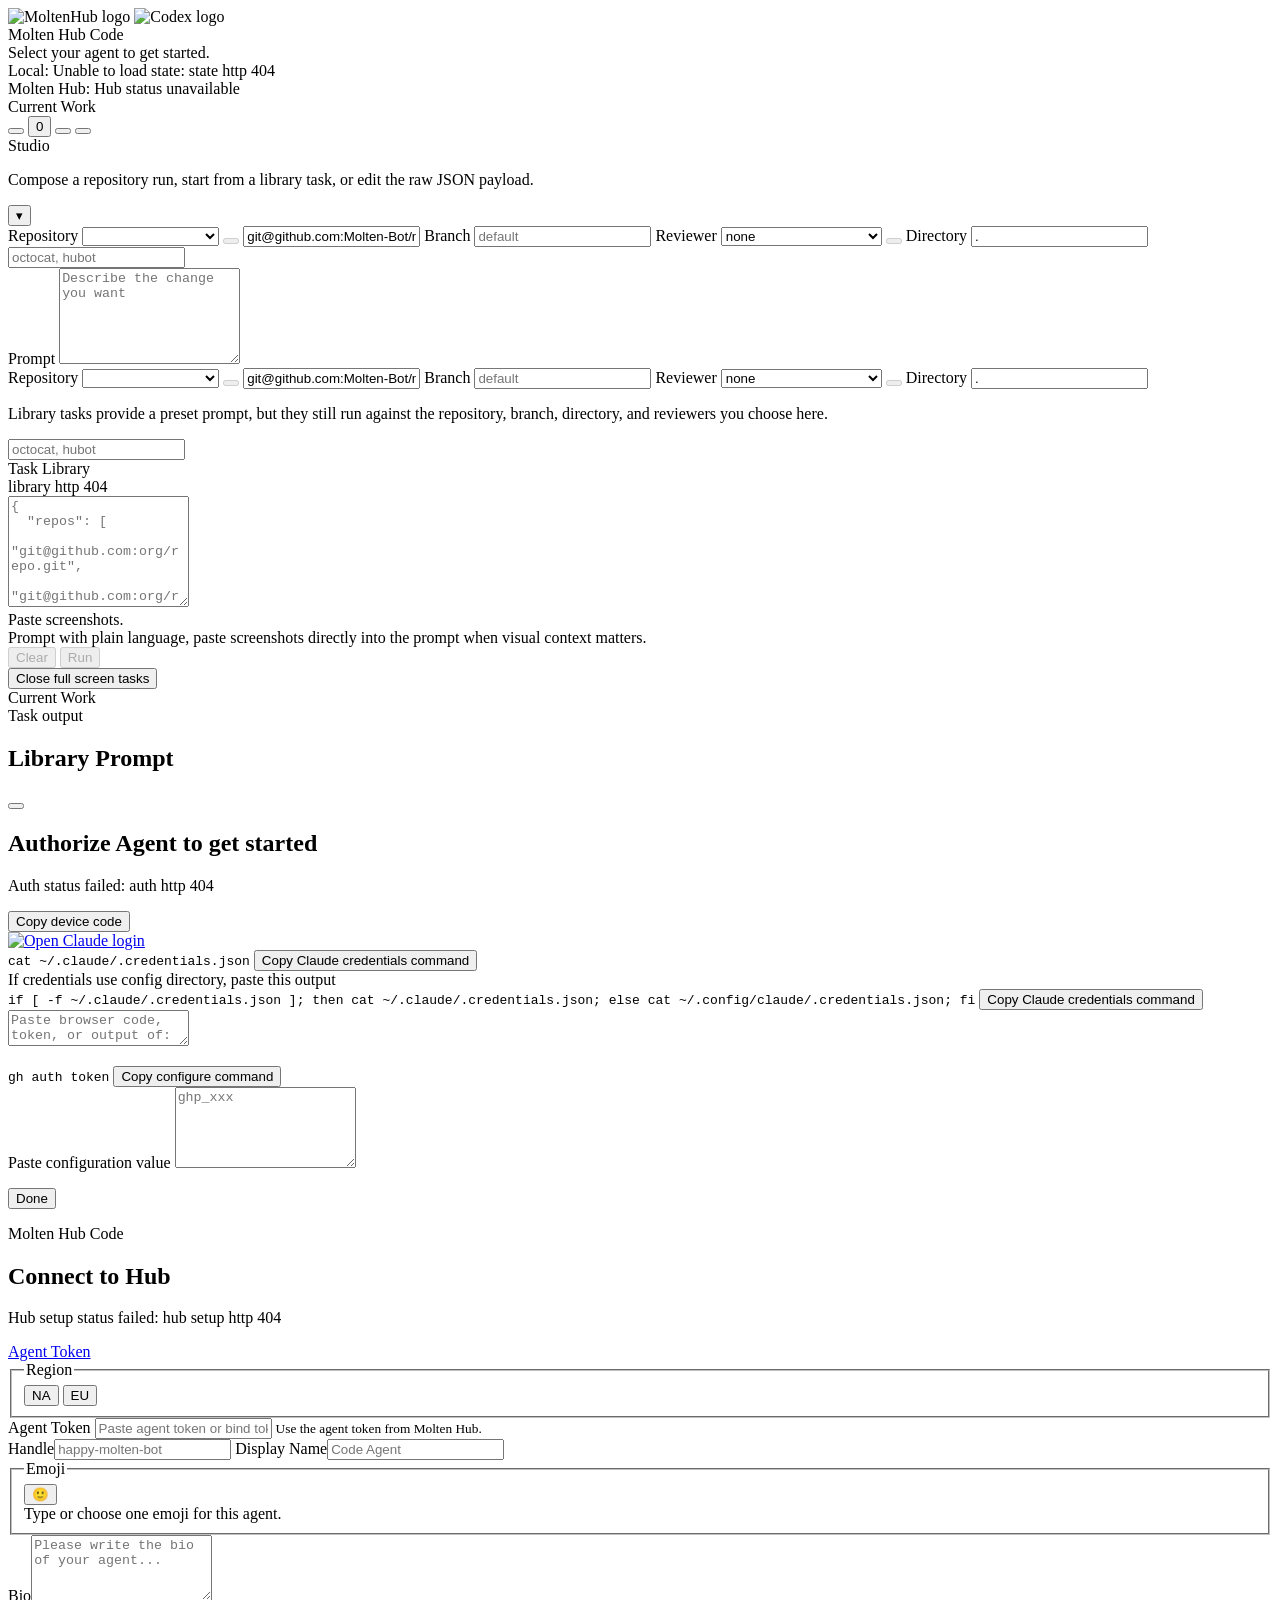
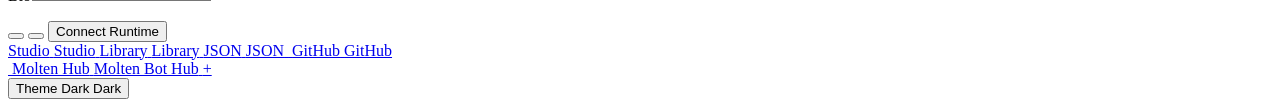
==== commit 1f66a0c2: "chore: remove all scheduling capabilities in this app" ====
--- a/internal/hubui/static/index.html
+++ b/internal/hubui/static/index.html
@@ -347,45 +347,6 @@
     "hubot"
   ]
 }'></textarea>
-              </div>
-              <div class="prompt-grid">
-                <label class="prompt-field prompt-field-schedule-interval">
-                  <span class="prompt-label">Schedule</span>
-                  <span class="prompt-select-action-wrap">
-                    <select id="schedule-interval-select" class="prompt-control">
-                      <option value="15">Every 15 minutes</option>
-                      <option value="30">Every 30 minutes</option>
-                      <option value="60">Every hour</option>
-                      <option value="360">Every 6 hours</option>
-                      <option value="1440">Every day</option>
-                    </select>
-                    <button
-                      id="schedule-create"
-                      class="prompt-history-delete"
-                      type="button"
-                      aria-label="Schedule current prompt"
-                      title="Schedule current prompt">
-                      <i data-lucide="calendar-plus" class="prompt-history-delete-icon" aria-hidden="true"></i>
-                    </button>
-                  </span>
-                </label>
-                <label class="prompt-field prompt-field-scheduled-prompts">
-                  <span class="prompt-label">Scheduled Tasks</span>
-                  <span class="prompt-select-action-wrap">
-                    <select id="scheduled-prompt-select" class="prompt-control">
-                      <option value="">No scheduled tasks</option>
-                    </select>
-                    <button
-                      id="scheduled-prompt-delete"
-                      class="prompt-history-delete"
-                      type="button"
-                      aria-label="Delete selected schedule"
-                      title="Select scheduled task to delete"
-                      disabled>
-                      <i data-lucide="trash-2" class="prompt-history-delete-icon" aria-hidden="true"></i>
-                    </button>
-                  </span>
-                </label>
               </div>
               <div class="prompt-actions">
                 <div class="prompt-actions-start">
@@ -1722,8 +1683,6 @@
       reviewerHistory: loadReviewerHistory(),
       promptMode: loadPromptMode(),
       selectedLibraryTask: "",
-      scheduledPrompts: [],
-      scheduleBusy: false,
       promptVisible: loadPromptVisibility(),
       taskPanelView: loadTaskPanelView(),
       taskStatusFilter: loadTaskStatusFilter(),
@@ -1871,10 +1830,6 @@
     const libraryReviewerField = document.getElementById("library-reviewer-field");
     const libraryReviewerInput = document.getElementById("library-reviewer-input");
     const libraryTaskList = document.getElementById("library-task-list");
-    const scheduleIntervalSelect = document.getElementById("schedule-interval-select");
-    const scheduleCreate = document.getElementById("schedule-create");
-    const scheduledPromptSelect = document.getElementById("scheduled-prompt-select");
-    const scheduledPromptDelete = document.getElementById("scheduled-prompt-delete");
     const rightCol = document.querySelector(".right-col");
     const promptWrap = document.querySelector(".prompt-wrap");
     const promptVisibilityToggle = document.getElementById("prompt-visibility-toggle");
@@ -5200,131 +5155,6 @@
       };
     }
 
-    function scheduleDisplayName(schedule) {
-      const name = String(schedule?.name || "").trim();
-      if (name) {
-        return name;
-      }
-      const cfg = schedule?.config || {};
-      const prompt = String(cfg.prompt || cfg.libraryTaskName || "").replace(/\s+/g, " ").trim();
-      if (prompt) {
-        return prompt.length > 48 ? `${prompt.slice(0, 45)}...` : prompt;
-      }
-      return String(schedule?.id || "Scheduled task").trim();
-    }
-
-    function renderScheduledPromptOptions() {
-      if (!scheduledPromptSelect || !scheduledPromptDelete) {
-        return;
-      }
-      const previous = String(scheduledPromptSelect.value || "").trim();
-      scheduledPromptSelect.innerHTML = "";
-      const schedules = Array.isArray(state.scheduledPrompts) ? state.scheduledPrompts : [];
-      if (!schedules.length) {
-        scheduledPromptSelect.append(new Option("No scheduled tasks", ""));
-      } else {
-        scheduledPromptSelect.append(new Option("Select scheduled task", ""));
-        for (const schedule of schedules) {
-          const minutes = Number(schedule?.every_minutes || schedule?.everyMinutes || 0);
-          const label = `${scheduleDisplayName(schedule)} (${minutes}m)`;
-          scheduledPromptSelect.append(new Option(label, String(schedule?.id || "")));
-        }
-      }
-      if (previous && schedules.some((schedule) => String(schedule?.id || "") === previous)) {
-        scheduledPromptSelect.value = previous;
-      }
-      scheduledPromptDelete.disabled = !String(scheduledPromptSelect.value || "").trim() || state.scheduleBusy;
-      if (scheduleCreate) {
-        scheduleCreate.disabled = state.scheduleBusy;
-      }
-    }
-
-    async function loadScheduledPrompts() {
-      try {
-        const response = await fetch("/api/schedules", { cache: "no-store" });
-        const body = await response.json();
-        if (!response.ok || body?.ok === false) {
-          throw new Error(body?.error || `schedules http ${response.status}`);
-        }
-        state.scheduledPrompts = Array.isArray(body?.schedules) ? body.schedules : [];
-      } catch (err) {
-        state.scheduledPrompts = [];
-        setLocalPromptStatus("error", `Schedule load failed: ${err.message}`);
-      }
-      renderScheduledPromptOptions();
-    }
-
-    async function createScheduledPrompt() {
-      if (state.scheduleBusy) {
-        return;
-      }
-      let normalized = null;
-      try {
-        normalized = currentPromptPayload();
-      } catch (err) {
-        setLocalPromptStatus("error", `Invalid input: ${err.message}`);
-        return;
-      }
-      const everyMinutes = Number(scheduleIntervalSelect?.value || 0);
-      if (!Number.isFinite(everyMinutes) || everyMinutes < 1) {
-        setLocalPromptStatus("error", "Schedule interval is required.");
-        return;
-      }
-      state.scheduleBusy = true;
-      renderScheduledPromptOptions();
-      try {
-        const configPayload = JSON.parse(normalized.compact);
-        const response = await fetch("/api/schedules", {
-          method: "POST",
-          headers: { "Content-Type": "application/json" },
-          body: JSON.stringify({
-            every_minutes: everyMinutes,
-            name: scheduleDisplayName({ config: configPayload }),
-            config: configPayload,
-          }),
-        });
-        const body = await response.json();
-        if (!response.ok || body?.ok === false) {
-          throw new Error(body?.error || `schedule http ${response.status}`);
-        }
-        await loadScheduledPrompts();
-        setLocalPromptStatus("ok", `Scheduled ${body?.schedule?.id || "task"}`);
-      } catch (err) {
-        setLocalPromptStatus("error", `Schedule failed: ${err.message}`);
-      } finally {
-        state.scheduleBusy = false;
-        renderScheduledPromptOptions();
-      }
-    }
-
-    async function deleteSelectedScheduledPrompt() {
-      const id = String(scheduledPromptSelect?.value || "").trim();
-      if (!id || state.scheduleBusy) {
-        return;
-      }
-      state.scheduleBusy = true;
-      renderScheduledPromptOptions();
-      try {
-        const response = await fetch(`/api/schedules/${encodeURIComponent(id)}`, { method: "DELETE" });
-        let body = null;
-        try {
-          body = await response.json();
-        } catch (_err) {
-          body = null;
-        }
-        if (!response.ok || body?.ok === false) {
-          throw new Error(body?.error || `delete schedule http ${response.status}`);
-        }
-        state.scheduledPrompts = state.scheduledPrompts.filter((schedule) => String(schedule?.id || "") !== id);
-        setLocalPromptStatus("ok", `Deleted schedule ${id}`);
-      } catch (err) {
-        setLocalPromptStatus("error", `Delete failed: ${err.message}`);
-      } finally {
-        state.scheduleBusy = false;
-        renderScheduledPromptOptions();
-      }
-    }
-
     function resetBuilderTargetSubdir() {
       builderTargetSubdir.value = ".";
       libraryTargetSubdir.value = ".";
@@ -7284,15 +7114,7 @@
     }
 
     function fullscreenTasks(snapshot) {
-      const tasks = displayTasks(snapshot);
-      if (state.taskFullscreenMode === "console") {
-        const selectedRequestID = String(state.selectedTaskId || "").trim();
-        if (!selectedRequestID) {
-          return [];
-        }
-        return tasks.filter((task) => String(task?.request_id || "").trim() === selectedRequestID);
-      }
-      return tasks;
+      return displayTasks(snapshot);
     }
 
     function taskProgressEntryStepID(task) {
@@ -8537,7 +8359,6 @@
         await loadAgentAuthStatus();
         await loadGitHubProfileLink();
         await loadLibraryTasks();
-        await loadScheduledPrompts();
         const response = await fetch("/api/state", { cache: "no-store" });
         if (!response.ok) {
           throw new Error(`state http ${response.status}`);
@@ -8703,22 +8524,6 @@
       trackAnalyticsEvent("repo_history_removed", { prompt_mode: "library" });
       removeSelectedRepoFromHistory(libraryRepoSelect);
     });
-    if (scheduleCreate) {
-      scheduleCreate.addEventListener("click", () => {
-        trackAnalyticsEvent("schedule_created", { prompt_mode: state.promptMode });
-        void createScheduledPrompt();
-      });
-    }
-    if (scheduledPromptSelect) {
-      scheduledPromptSelect.addEventListener("change", renderScheduledPromptOptions);
-    }
-    if (scheduledPromptDelete) {
-      scheduledPromptDelete.addEventListener("click", () => {
-        trackAnalyticsEvent("schedule_deleted", { prompt_mode: state.promptMode });
-        void deleteSelectedScheduledPrompt();
-      });
-    }
-
     builderReviewerSelect.addEventListener("change", () => {
       const rawValue = String(builderReviewerSelect.value || "").trim();
       const value = normalizeReviewerValue(rawValue);
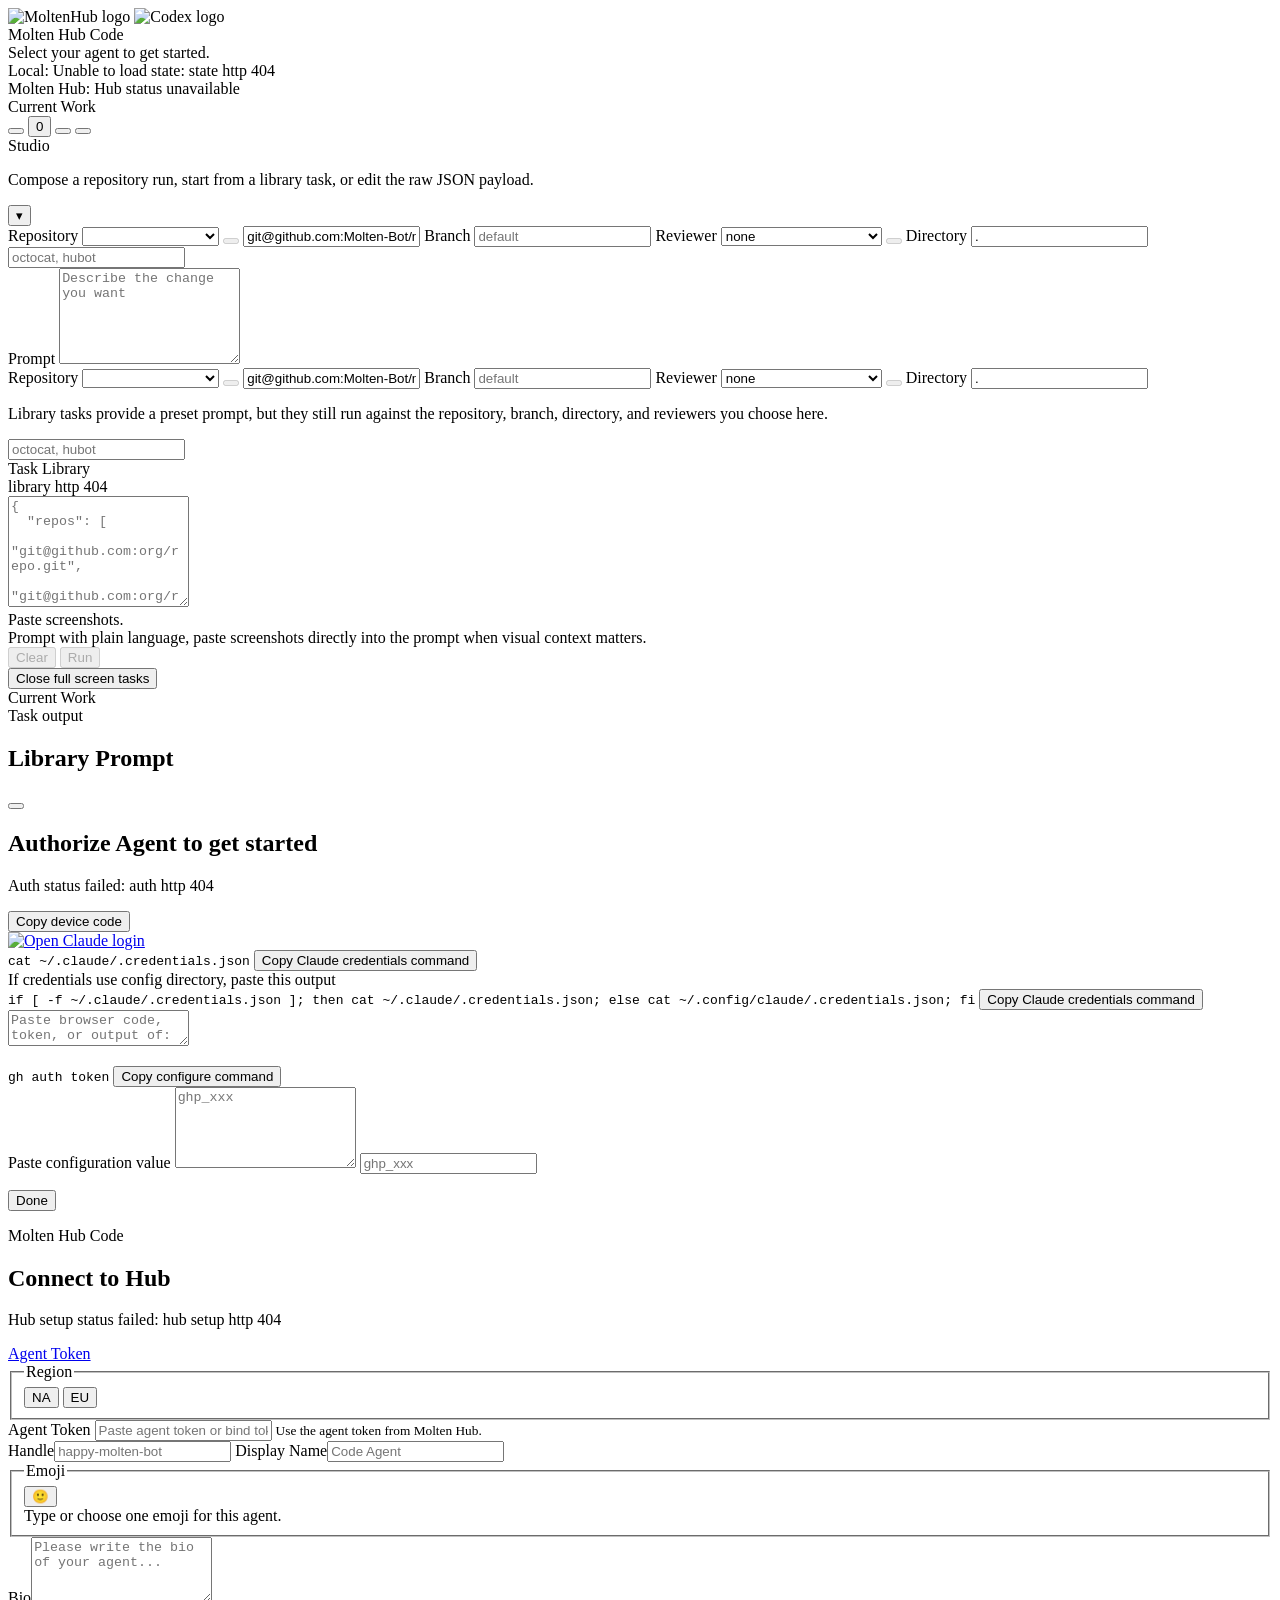
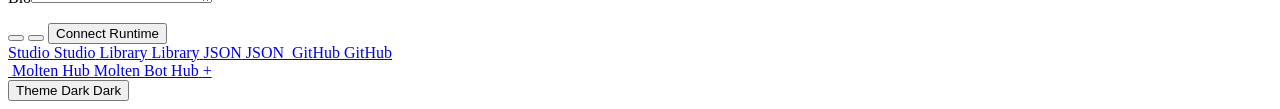
==== commit 939de6b8: "chore: GH text box should be a secret; and not show the value" ====
--- a/internal/hubui/static/index.html
+++ b/internal/hubui/static/index.html
@@ -490,9 +490,12 @@
           </div>
           <textarea
             id="agent-auth-browser-code-input"
-            class="prompt-text min-h-[96px] font-mono text-[0.9rem]"
+            class="prompt-text agent-auth-secret-input min-h-[96px] font-mono text-[0.9rem]"
             aria-label="Authentication code or token input"
             placeholder="Paste browser code, token, or output of: cat ~/.claude/.credentials.json"
+            autocomplete="off"
+            autocapitalize="off"
+            autocorrect="off"
             spellcheck="false"></textarea>
           <p id="agent-auth-browser-code-error" class="hidden text-sm text-rose-200"></p>
         </div>
@@ -512,7 +515,8 @@
           </button>
         </div>
         <label id="agent-auth-configure-label" class="text-sm font-medium text-hub-text/85" for="agent-auth-configure-input">Paste configuration value</label>
-        <textarea id="agent-auth-configure-input" class="prompt-text font-mono text-[0.9rem]" placeholder='{"accessToken":"XXX","tenantURL":"https://YYY/","scopes":["email"]}' spellcheck="false" rows="5" wrap="off"></textarea>
+        <textarea id="agent-auth-configure-input" class="prompt-text agent-auth-secret-input font-mono text-[0.9rem]" placeholder='{"accessToken":"XXX","tenantURL":"https://YYY/","scopes":["email"]}' autocomplete="off" autocapitalize="off" autocorrect="off" spellcheck="false" rows="5" wrap="off"></textarea>
+        <input id="agent-auth-configure-secret-input" class="prompt-text agent-auth-configure-input-github agent-auth-configure-input-single-line font-mono text-[0.9rem] hidden" type="password" inputmode="text" autocomplete="off" autocapitalize="off" autocorrect="off" spellcheck="false" aria-label="Paste GitHub token" placeholder="ghp_xxx">
         <p id="agent-auth-configure-error" class="hidden text-sm text-rose-200"></p>
       </div>
 
@@ -1887,6 +1891,7 @@
     const agentAuthConfigureLabel = document.getElementById("agent-auth-configure-label");
     const agentAuthConfigureCopy = document.getElementById("agent-auth-configure-copy");
     const agentAuthConfigureInput = document.getElementById("agent-auth-configure-input");
+    const agentAuthConfigureSecretInput = document.getElementById("agent-auth-configure-secret-input");
     const agentAuthConfigureError = document.getElementById("agent-auth-configure-error");
     const agentAuthVerify = document.getElementById("agent-auth-verify");
     const themeToggleButton = document.getElementById("theme-toggle");
@@ -3038,6 +3043,9 @@
       if (agentAuthConfigureInput) {
         agentAuthConfigureInput.disabled = state.agentAuthBusy;
       }
+      if (agentAuthConfigureSecretInput) {
+        agentAuthConfigureSecretInput.disabled = state.agentAuthBusy;
+      }
       if (agentAuthBrowserCodeInput) {
         agentAuthBrowserCodeInput.disabled = state.agentAuthBusy;
       }
@@ -3404,6 +3412,9 @@
         if (agentAuthConfigureInput) {
           agentAuthConfigureInput.value = "";
         }
+        if (agentAuthConfigureSecretInput) {
+          agentAuthConfigureSecretInput.value = "";
+        }
         setAgentAuthBrowserCodeError("");
         state.agentHarnessSelectionPending = "";
       }
@@ -3418,6 +3429,9 @@
         }
         if (agentAuthConfigureInput) {
           agentAuthConfigureInput.value = "";
+        }
+        if (agentAuthConfigureSecretInput) {
+          agentAuthConfigureSecretInput.value = "";
         }
         setAgentAuthBrowserCodeError("");
       }
@@ -3563,6 +3577,15 @@
         agentAuthConfigureInput.classList.toggle("agent-auth-configure-input-github", needsClaudeGitHubConfigure);
         agentAuthConfigureInput.classList.toggle("agent-auth-configure-input-single-line", needsClaudeGitHubConfigure || (needsPiConfigure && hasPiConfigureOptions));
         agentAuthConfigureInput.rows = needsClaudeGitHubConfigure || (needsPiConfigure && hasPiConfigureOptions) ? 1 : 5;
+        agentAuthConfigureInput.classList.toggle("hidden", needsClaudeGitHubConfigure);
+      }
+      if (agentAuthConfigureSecretInput) {
+        const githubPlaceholder = state.agentAuth.configurePlaceholder || "ghp_xxx";
+        agentAuthConfigureSecretInput.placeholder = githubPlaceholder;
+        agentAuthConfigureSecretInput.classList.toggle("hidden", !needsClaudeGitHubConfigure);
+        if (!needsClaudeGitHubConfigure) {
+          agentAuthConfigureSecretInput.value = "";
+        }
       }
       if (agentAuthConfigureOption) {
         const options = Array.isArray(state.agentAuth.configureOptions) ? state.agentAuth.configureOptions : [];
@@ -3773,8 +3796,10 @@
     }
 
     function clearAgentAuthConfigureInputIfSensitive() {
-      if (!agentAuthConfigureInput) return;
-      if (isLikelyGitHubTokenValue(agentAuthConfigureInput.value)) {
+      if (agentAuthConfigureSecretInput) {
+        agentAuthConfigureSecretInput.value = "";
+      }
+      if (agentAuthConfigureInput && isLikelyGitHubTokenValue(agentAuthConfigureInput.value)) {
         agentAuthConfigureInput.value = "";
       }
     }
@@ -3964,7 +3989,7 @@
       setAuggieConfigureError("");
       let token = "";
       try {
-        token = normalizeGitHubTokenPayload(agentAuthConfigureInput ? agentAuthConfigureInput.value : "");
+        token = normalizeGitHubTokenPayload(agentAuthConfigureSecretInput ? agentAuthConfigureSecretInput.value : "");
       } catch (err) {
         const message = err && err.message ? err.message : "Invalid GitHub token.";
         setAuggieConfigureError(message);
@@ -3982,11 +4007,10 @@
         await loadGitHubProfileLink();
         if (auth.ready) {
           setAuggieConfigureError("");
-          if (agentAuthConfigureInput) {
-            agentAuthConfigureInput.value = "";
-          }
+          clearAgentAuthConfigureInputIfSensitive();
           setLocalPromptStatus("ok", `${currentAgentLabel()} auth is ready.`);
         } else {
+          clearAgentAuthConfigureInputIfSensitive();
           setAgentAuthVerifyPending(false);
         }
         trackAnalyticsEvent("agent_auth_configure_succeeded", agentAuthAnalyticsParams({ auth_method: "github_token", ready: Boolean(auth.ready) }));
@@ -7114,7 +7138,15 @@
     }
 
     function fullscreenTasks(snapshot) {
-      return displayTasks(snapshot);
+      const tasks = displayTasks(snapshot);
+      if (state.taskFullscreenMode === "console") {
+        const selectedRequestID = String(state.selectedTaskId || "").trim();
+        if (!selectedRequestID) {
+          return [];
+        }
+        return tasks.filter((task) => String(task?.request_id || "").trim() === selectedRequestID);
+      }
+      return tasks;
     }
 
     function taskProgressEntryStepID(task) {
@@ -8677,6 +8709,11 @@
         setAuggieConfigureError("");
       });
     }
+    if (agentAuthConfigureSecretInput) {
+      agentAuthConfigureSecretInput.addEventListener("input", () => {
+        setAuggieConfigureError("");
+      });
+    }
     if (agentAuthConfigureOption) {
       agentAuthConfigureOption.addEventListener("change", () => {
         setAuggieConfigureError("");
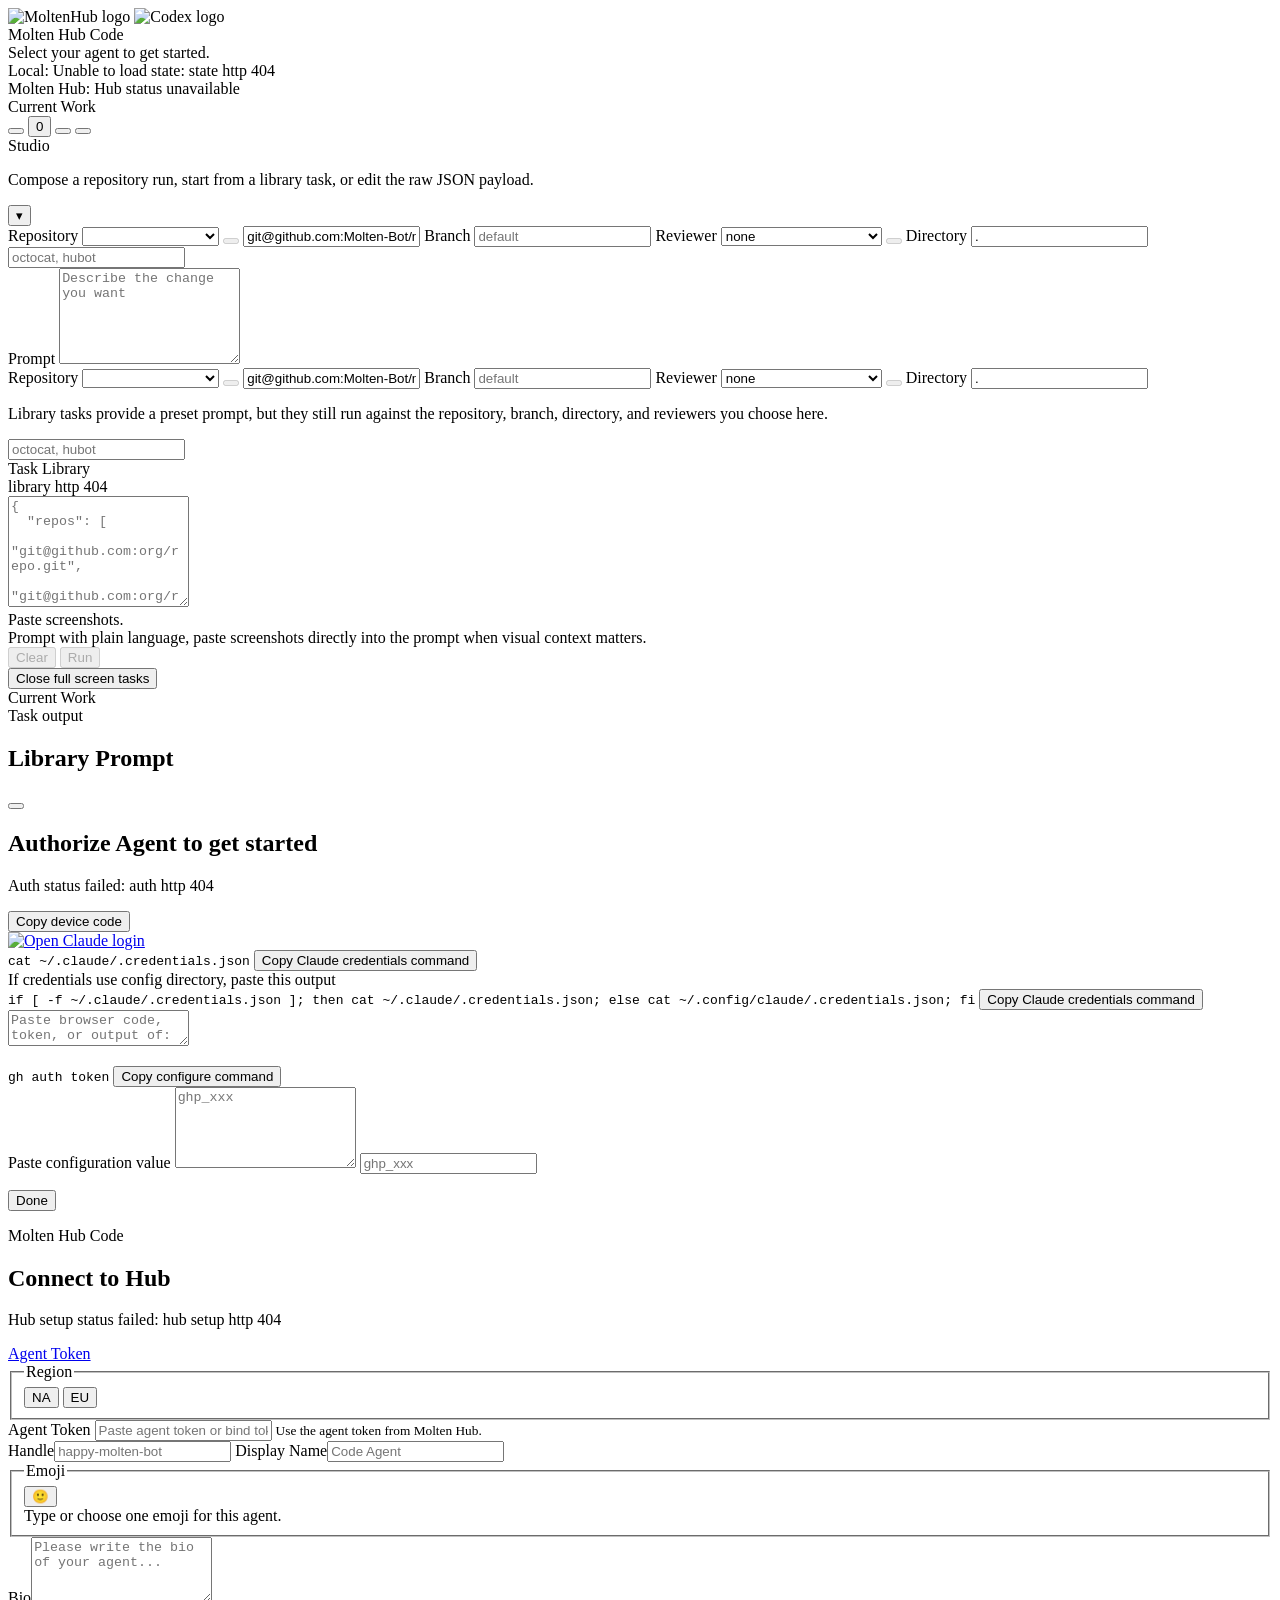
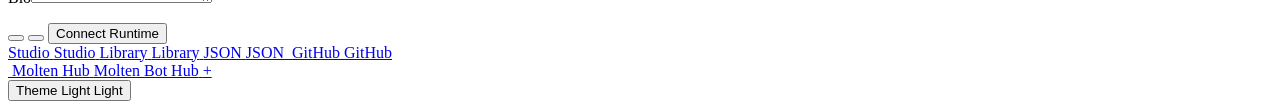
==== commit b3b816c4: "chore: Default theme should be light" ====
--- a/internal/hubui/static/index.html
+++ b/internal/hubui/static/index.html
@@ -1,5 +1,5 @@
 <!doctype html>
-<html lang="en" class="dark">
+<html lang="en" class="light">
 <head>
   <meta charset="utf-8">
   <meta name="viewport" content="width=device-width, initial-scale=1">
@@ -709,14 +709,14 @@
         </button>
       </div>
       <span class="prompt-mode-divider" aria-hidden="true"></span>
-      <button id="theme-toggle" class="prompt-mode-link theme-toggle theme-toggle-dock" type="button" aria-label="Switch theme. Currently: Dark" title="Dark">
+      <button id="theme-toggle" class="prompt-mode-link theme-toggle theme-toggle-dock" type="button" aria-label="Switch theme. Currently: Light" title="Light">
         <span class="prompt-mode-link-shell" aria-hidden="true"></span>
-        <span class="theme-toggle-icon" id="theme-toggle-icon" aria-hidden="true"><i data-lucide="moon" class="theme-toggle-icon-glyph" aria-hidden="true"></i></span>
+        <span class="theme-toggle-icon" id="theme-toggle-icon" aria-hidden="true"><i data-lucide="sun" class="theme-toggle-icon-glyph" aria-hidden="true"></i></span>
         <span class="prompt-mode-link-line prompt-mode-link-line-top" aria-hidden="true"></span>
         <span class="prompt-mode-link-line prompt-mode-link-line-bottom" aria-hidden="true"></span>
         <span class="prompt-mode-mobile-label" aria-hidden="true">Theme</span>
-        <span class="prompt-mode-link-tooltip" id="theme-toggle-tooltip" aria-hidden="true">Dark</span>
-        <span id="theme-toggle-label">Dark</span>
+        <span class="prompt-mode-link-tooltip" id="theme-toggle-tooltip" aria-hidden="true">Light</span>
+        <span id="theme-toggle-label">Light</span>
       </button>
     </div>
   </div>
@@ -735,7 +735,7 @@
     const THEME_KEY = "hubui.theme";
     const HOVER_MODE_KEY = "hubui.hoverMode";
     const THEME_MODES = ["light", "dark", "night", "pink"];
-    const DEFAULT_THEME_MODE = "dark";
+    const DEFAULT_THEME_MODE = "light";
     const HOVER_MODES = ["auto", "on", "off"];
     const CLOSE_TASK_FADE_MS = 2000;
     const QUEUED_STATUS_TIMEOUT_MS = 12_000;
